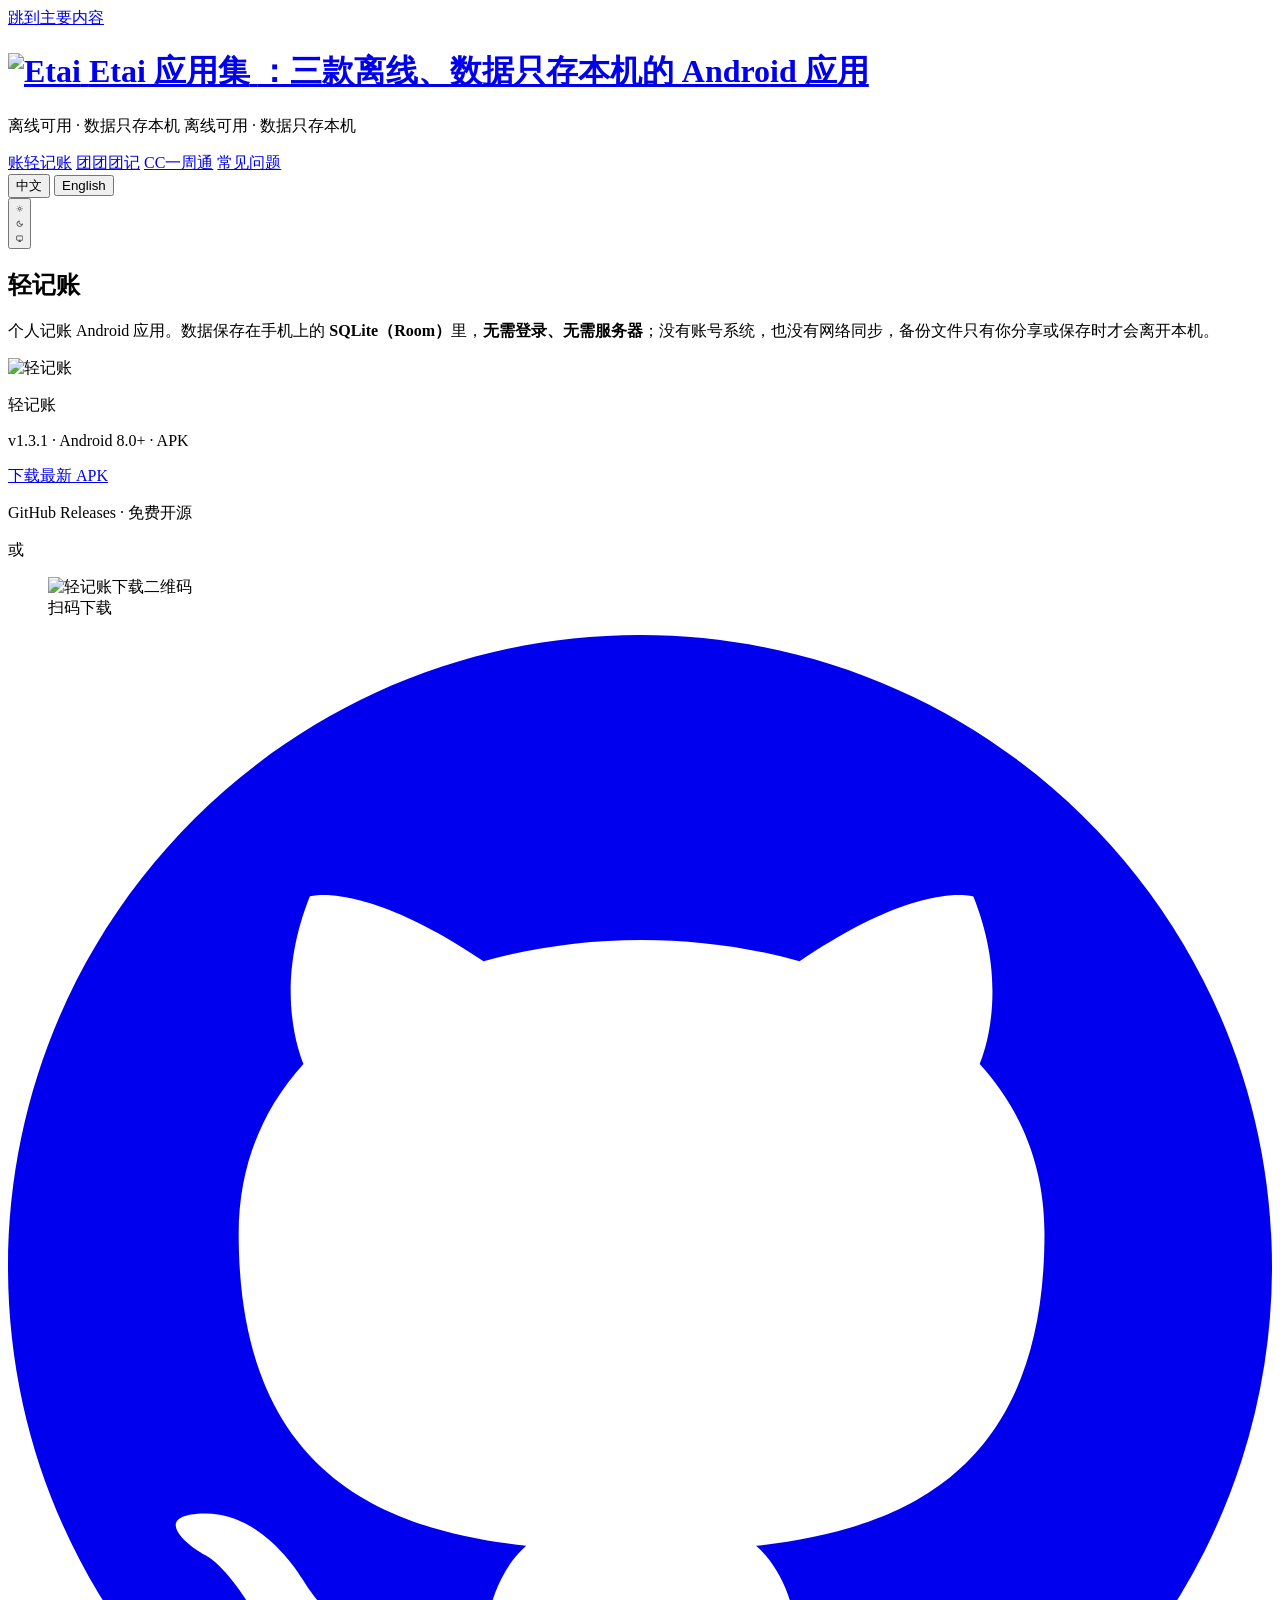
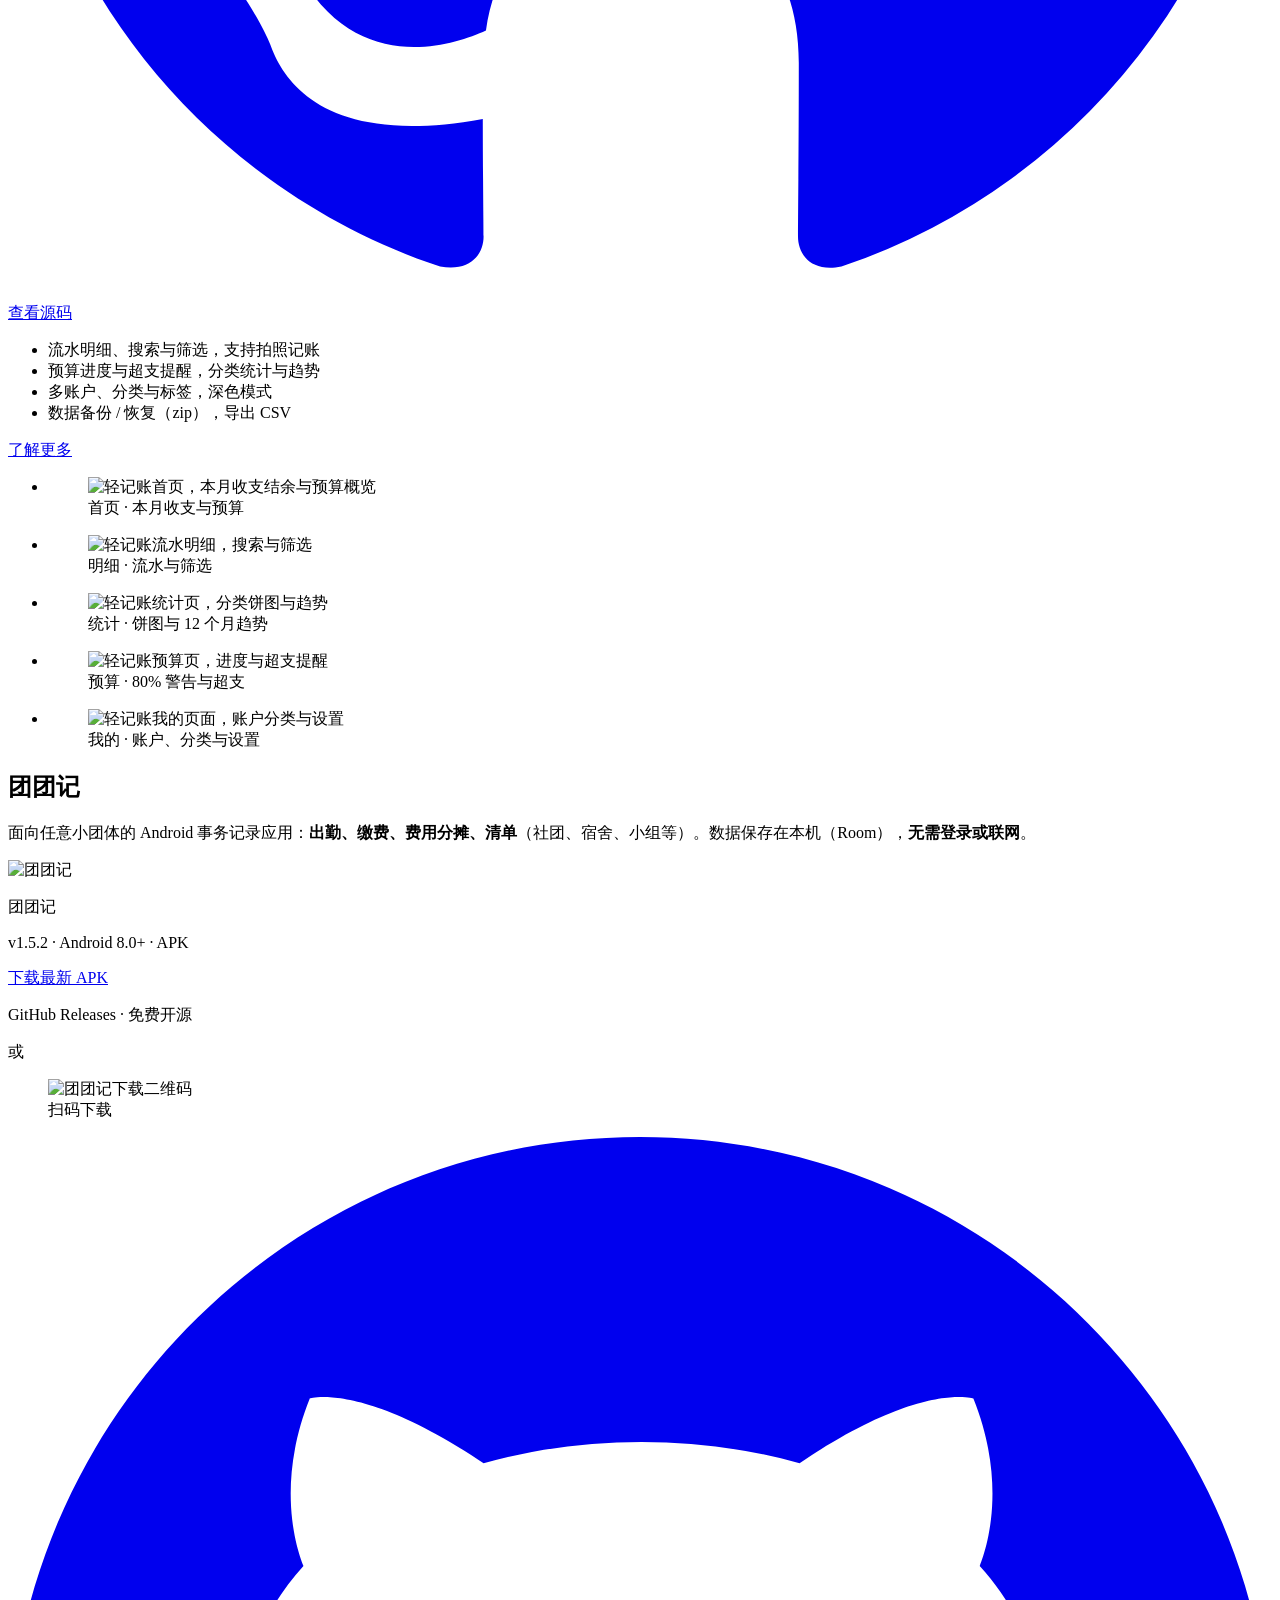
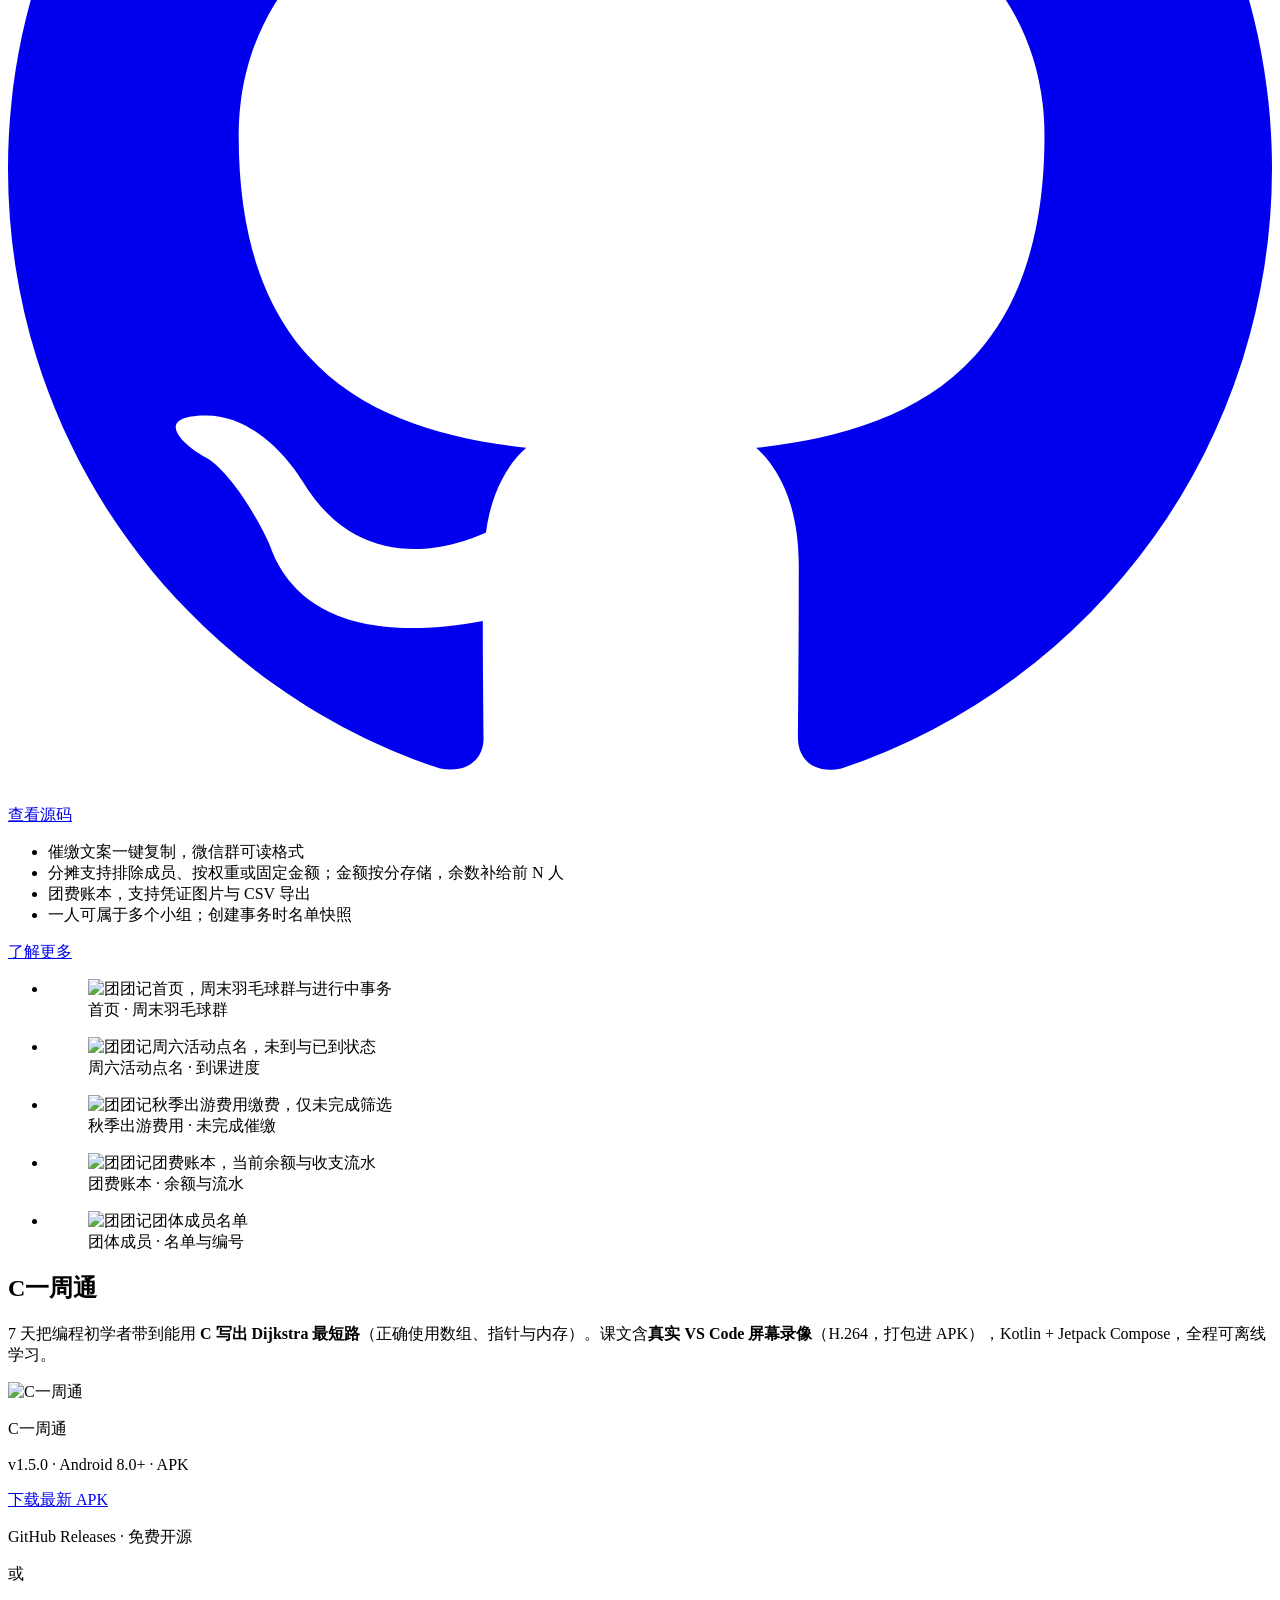
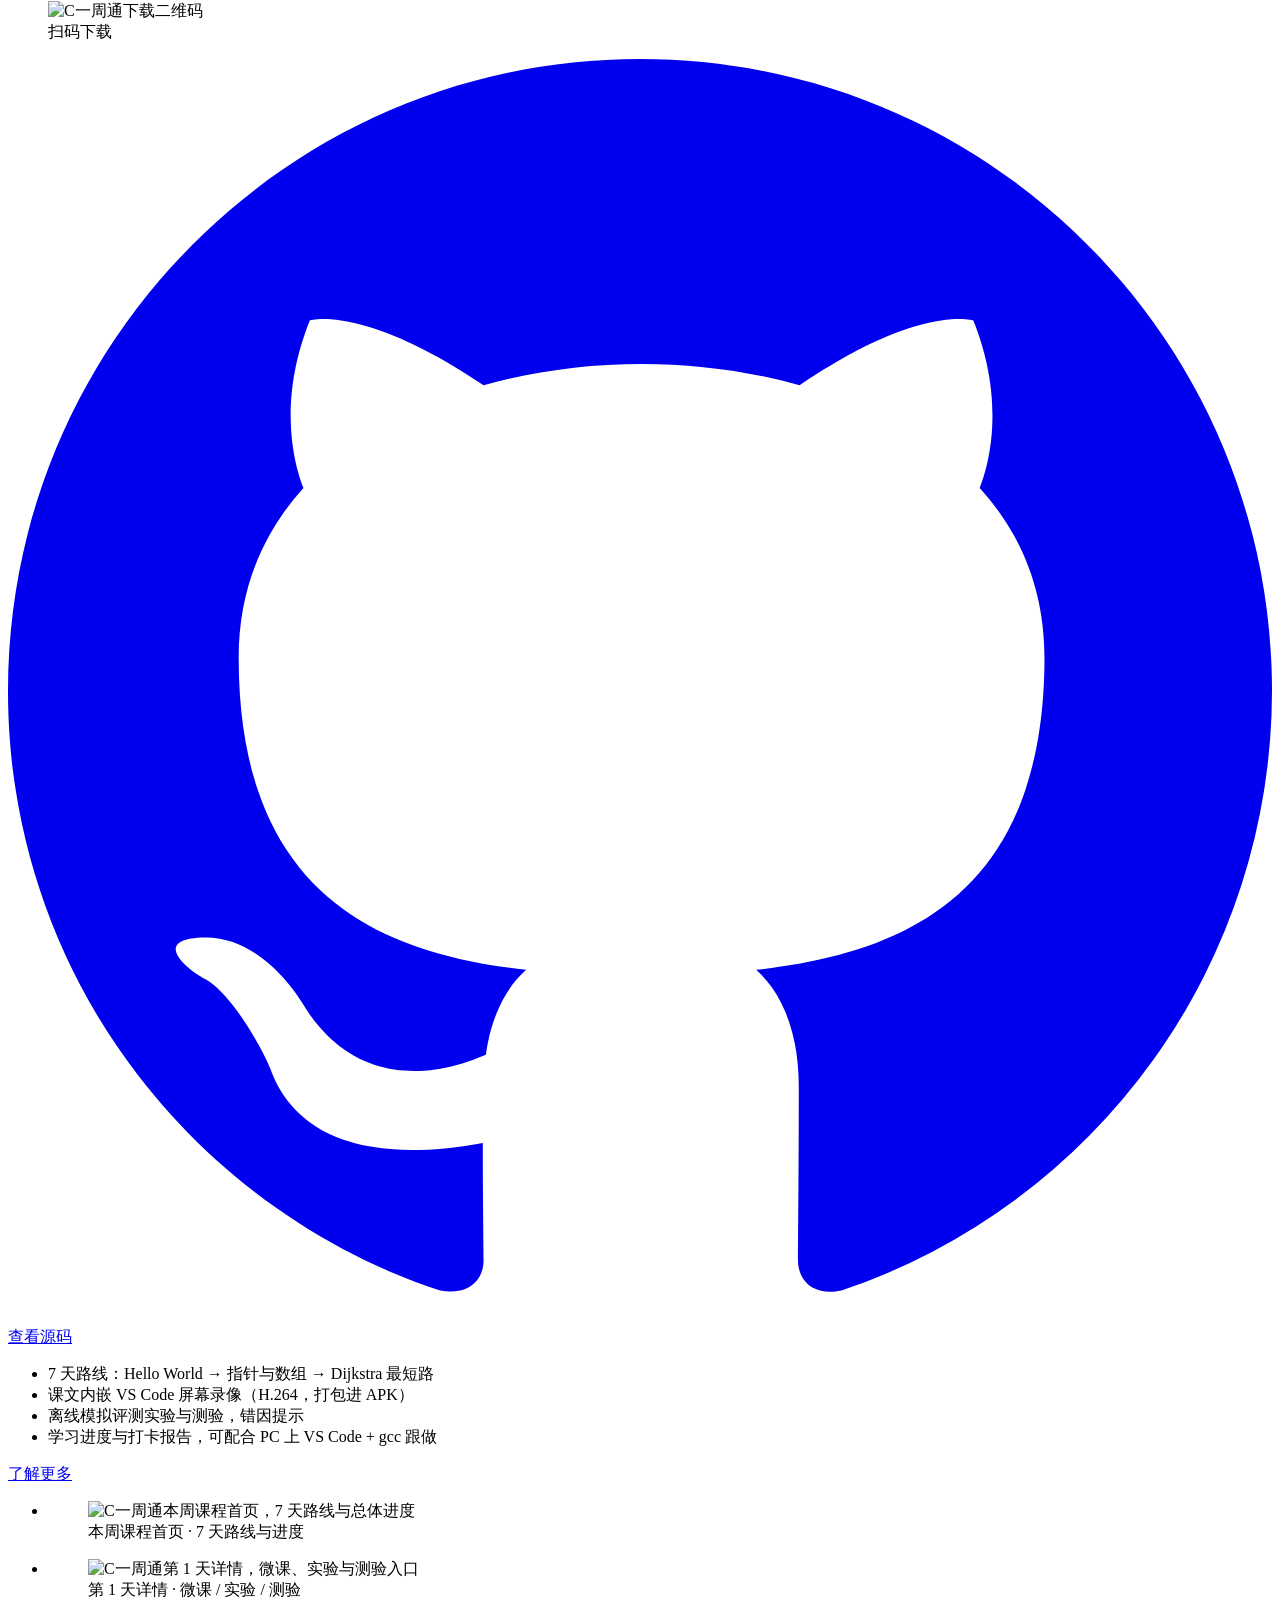
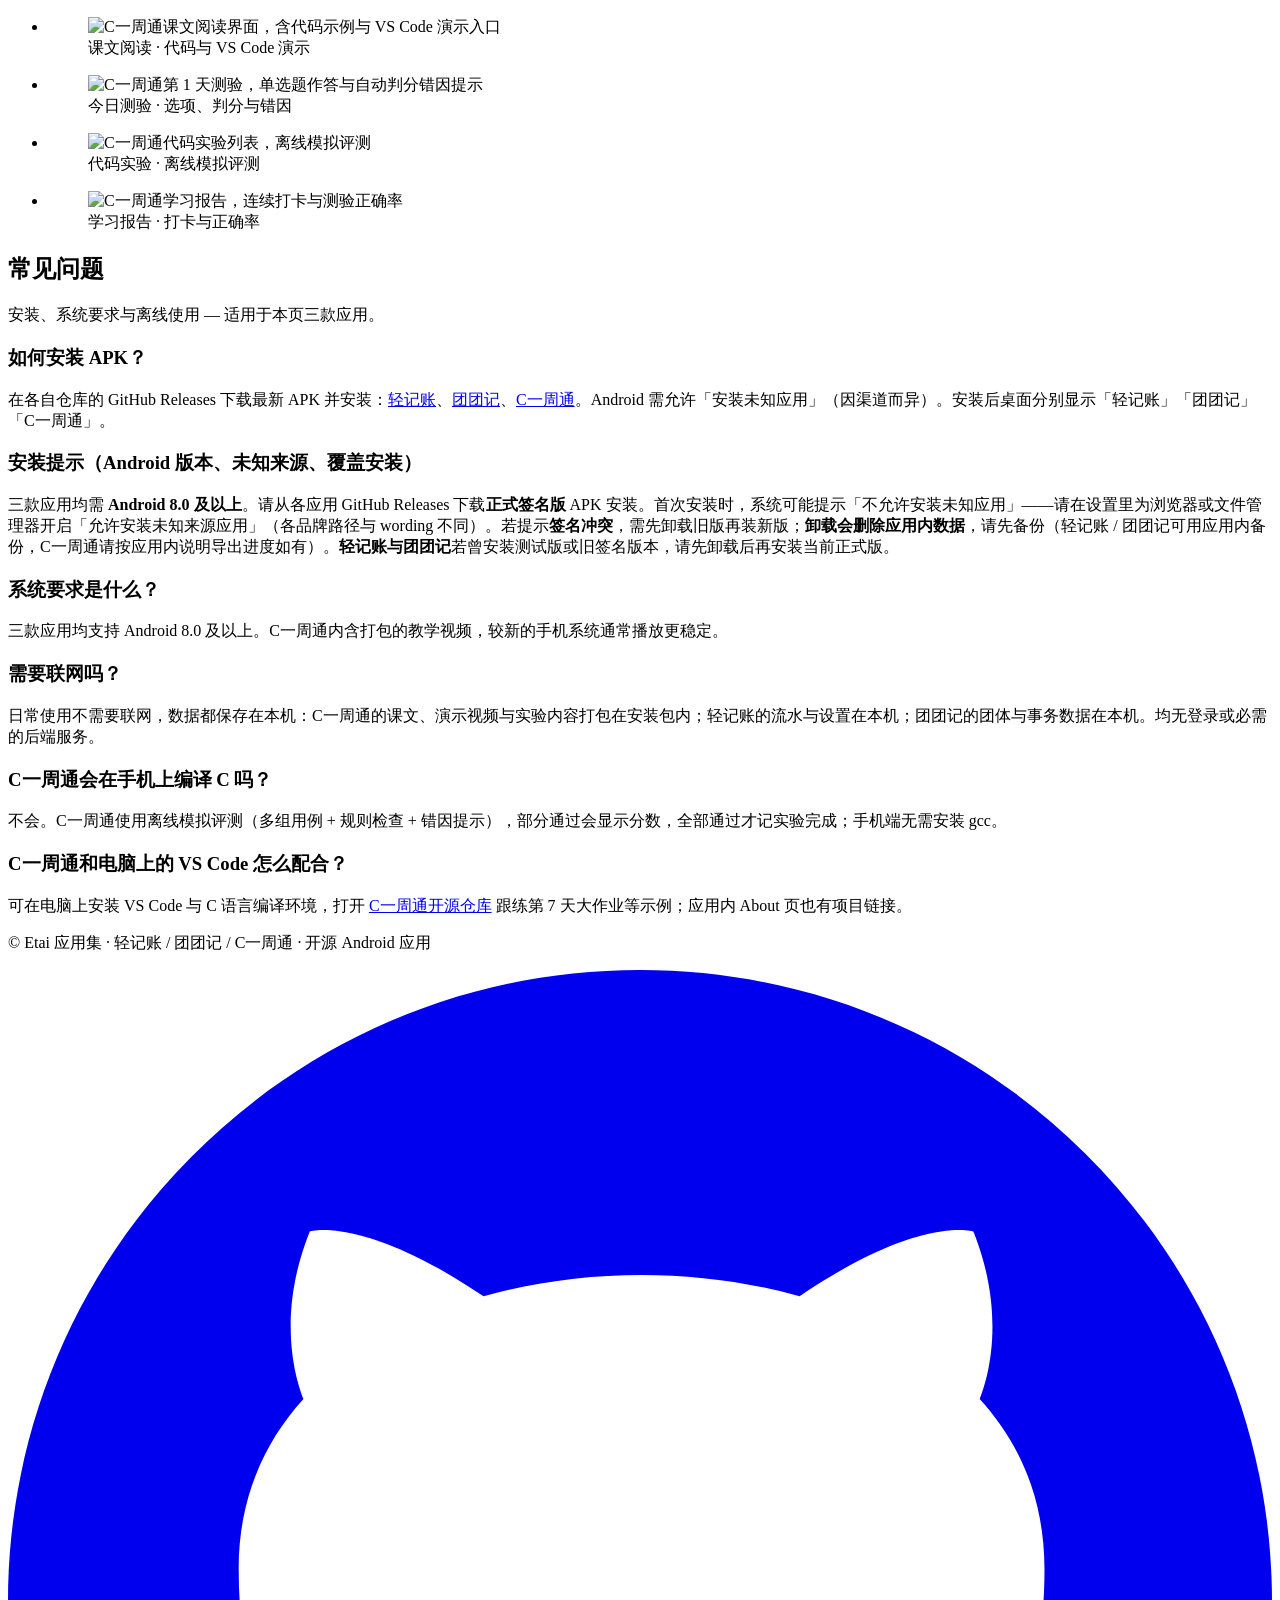
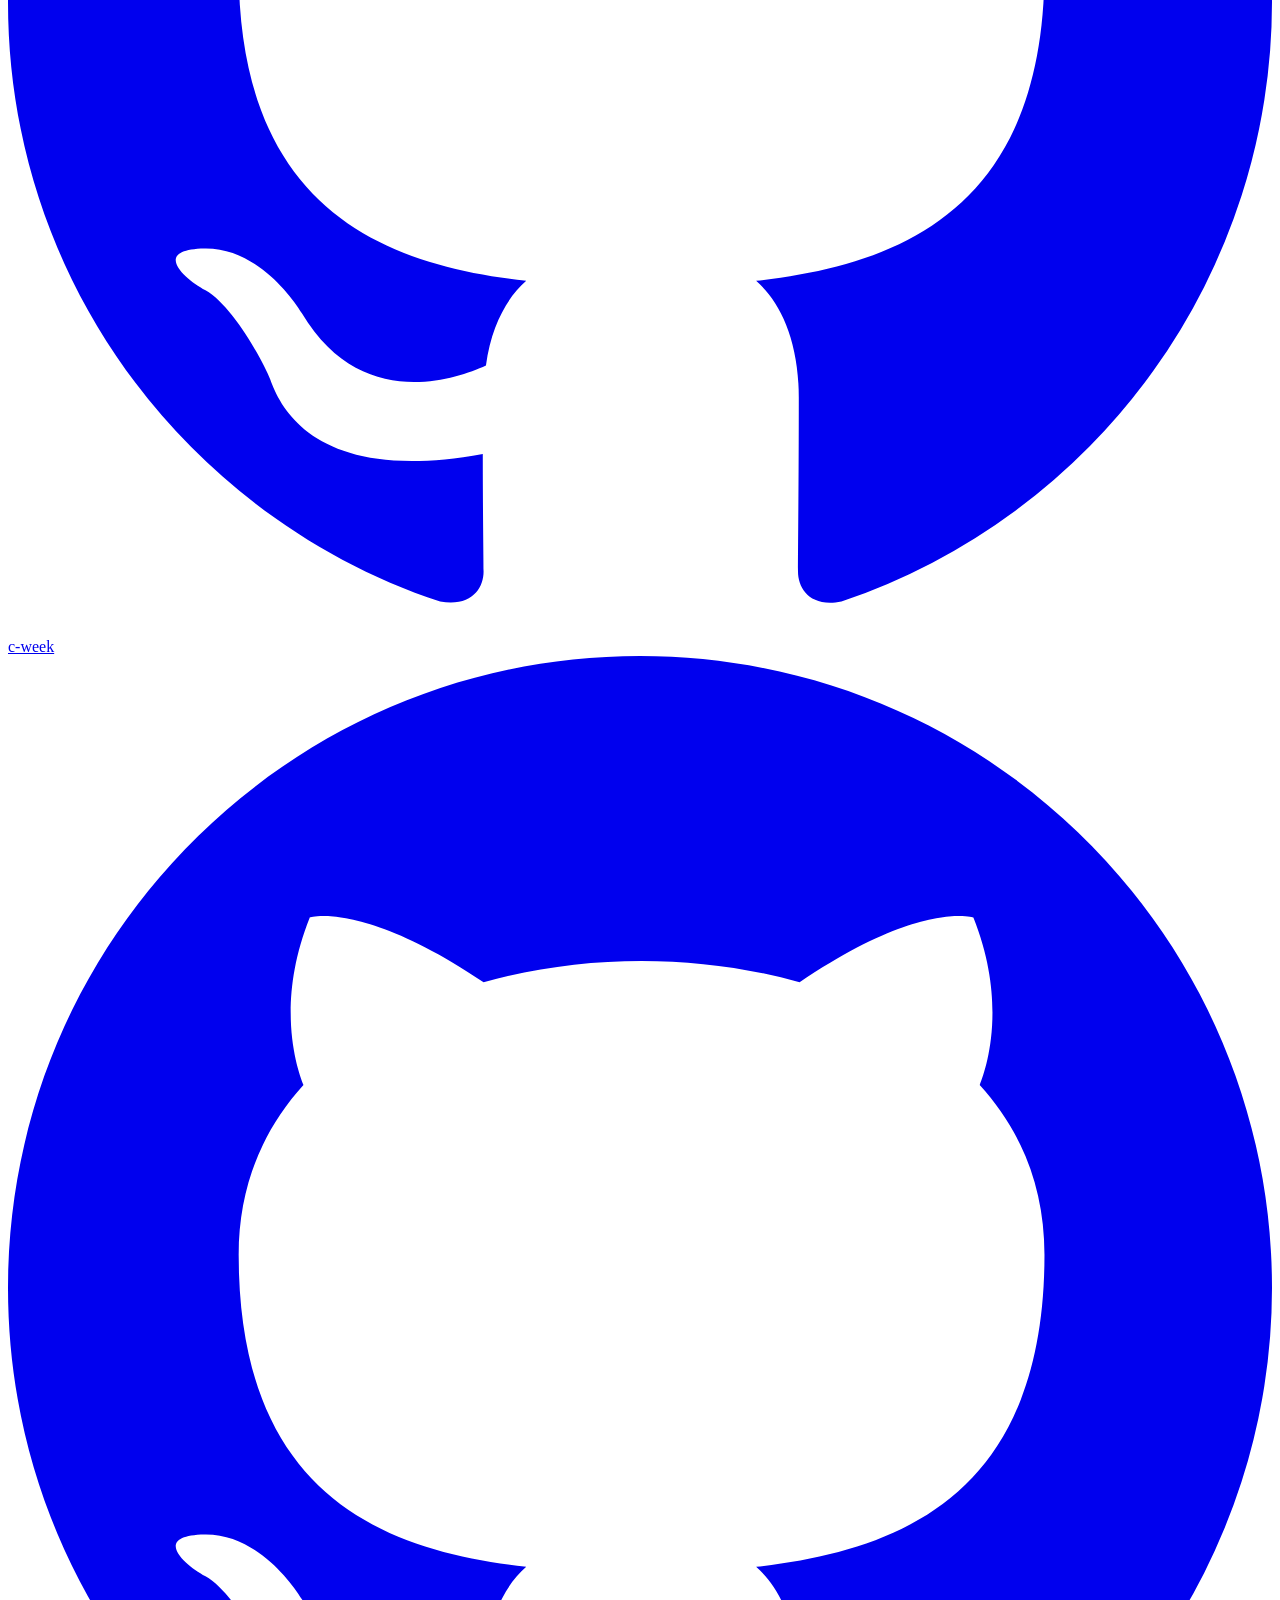
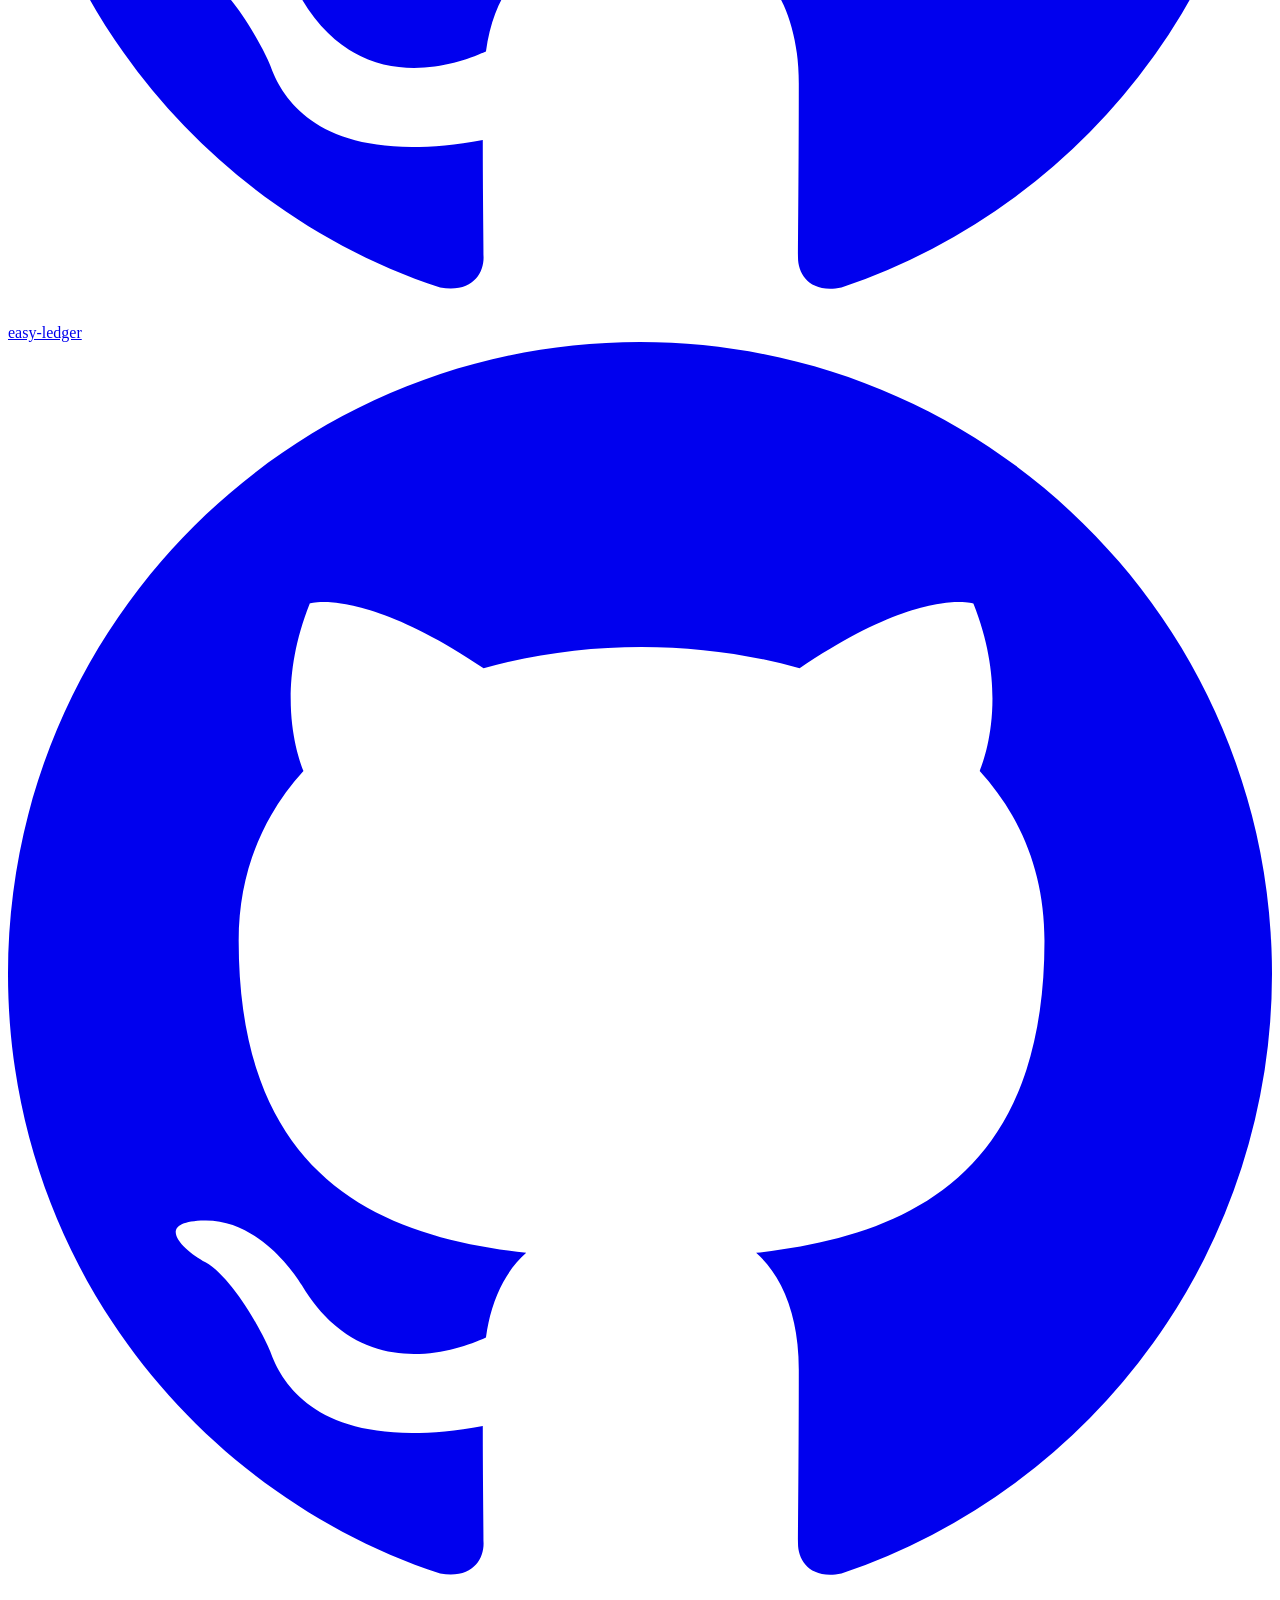
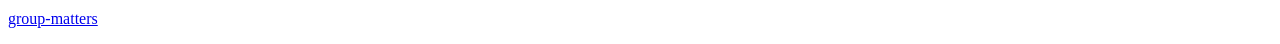
==== site/index.html @ 558248a3 "fix(site): user-facing privacy, requirements, and changelog copy Remove developer-oriented text from" ====
<!DOCTYPE html>
<html lang="zh-CN">
  <head>
    <meta charset="utf-8" />
    <meta name="viewport" content="width=device-width, initial-scale=1" />
    <title>Etai 应用集｜离线安卓应用：7 天学 C 语言、记账、团团记</title>
    <meta
      name="description"
      data-i18n-content="meta.description"
      content="三款免费、离线、开源的 Android 应用：C一周通（7 天从 Hello World 学到 Dijkstra，含 VS Code 实操录像）、轻记账（无需注册的本地记账）、团团记（小团体点名、收费、费用分摊）。数据只存本机。"
    />
    <link rel="icon" href="/favicon.ico?v=1" sizes="any" />
    <link rel="icon" href="/favicon.ico?v=1" sizes="any" />
    <link rel="icon" href="/favicon.ico?v=1" sizes="any" />
    <link rel="icon" href="/favicon.ico?v=1" sizes="any" />
    <link rel="icon" href="/assets/icon.svg?v=1" type="image/svg+xml" />
    <link rel="icon" href="/assets/favicon-32.png?v=1" sizes="32x32" type="image/png" />
    <link rel="apple-touch-icon" href="/assets/apple-touch-icon.png?v=1" />
    <link rel="manifest" href="/site.webmanifest?v=3" />
        <link rel="alternate" hreflang="zh-CN" href="https://etais.dev/" />
    <link rel="alternate" hreflang="en" href="https://etais.dev/en/" />
    <link rel="alternate" hreflang="x-default" href="https://etais.dev/" />
    <link rel="canonical" href="https://etais.dev/" />
    <meta name="theme-color" content="#0f766e" />
    <script src="/js/init-theme.js?v=3"></script>
    <link rel="stylesheet" href="/css/style.css?v=26" />

    <meta property="og:type" content="website" />
    <meta property="og:site_name" content="Etai 应用集" data-i18n-content="meta.siteName" />
    <meta property="og:url" content="https://etais.dev/" />
    <meta
      property="og:title"
      data-i18n-content="Etai 应用集｜离线安卓应用：7 天学 C 语言、记账、团团记"
      content="Etai 应用集｜离线安卓应用：7 天学 C 语言、记账、团团记"
    />
    <meta
      property="og:description"
      data-i18n-content="三款免费、离线、开源 Android 应用：C一周通、轻记账、团团记。数据只存本机。"
      content="三款免费、离线、开源 Android 应用：C一周通、轻记账、团团记。数据只存本机。"
    />
    <meta property="og:locale" content="zh_CN" />
    <meta property="og:locale:alternate" content="en_US" />
    <meta property="og:image" content="https://etais.dev/assets/og-image.png?v=6" />
    <meta property="og:image:width" content="1200" />
    <meta property="og:image:height" content="630" />
    <meta property="og:image:type" content="image/png" />
    <meta property="og:image:alt" content="Etai 应用集：C一周通、轻记账与团团记三款离线 Android 应用" data-i18n-content="meta.ogImageAlt" />

    <meta name="twitter:card" content="summary_large_image" />
    <meta
      name="twitter:title"
      data-i18n-content="Etai 应用集｜离线安卓应用：7 天学 C 语言、记账、团团记"
      content="Etai 应用集｜离线安卓应用：7 天学 C 语言、记账、团团记"
    />
    <meta
      name="twitter:description"
      data-i18n-content="三款免费、离线、开源 Android 应用：C一周通、轻记账、团团记。数据只存本机。"
      content="三款免费、离线、开源 Android 应用：C一周通、轻记账、团团记。数据只存本机。"
    />
    <meta name="twitter:image" content="https://etais.dev/assets/og-image.png?v=6" />
      <script type="application/ld+json" id="structured-data">
{
  "@context": "https://schema.org",
  "@graph": [
    {
      "@type": "WebSite",
      "@id": "https://etais.dev/#website",
      "url": "https://etais.dev/",
      "name": "Etai 应用集",
      "alternateName": "Etai Apps",
      "inLanguage": "zh-CN"
    },
    {
      "@type": "SoftwareApplication",
      "@id": "https://etais.dev/#app-0",
      "name": "C一周通",
      "alternateName": "C Week",
      "url": "https://etais.dev/#cweek",
      "operatingSystem": "Android 8.0+",
      "applicationCategory": "EducationalApplication",
      "description": "7 天从 Hello World 学到 Dijkstra，课文含 VS Code 实操录像，离线实验与测验。",
      "downloadUrl": "https://github.com/gnatecheng/c-week/releases/latest",
      "offers": {
        "@type": "Offer",
        "price": "0",
        "priceCurrency": "USD"
      }
    },
    {
      "@type": "SoftwareApplication",
      "@id": "https://etais.dev/#app-1",
      "name": "轻记账",
      "alternateName": "Easy Ledger",
      "url": "https://etais.dev/#qingjizhang",
      "operatingSystem": "Android 8.0+",
      "applicationCategory": "FinanceApplication",
      "description": "无需注册的本地记账，数据保存在 Room（SQLite），无账号与云同步。",
      "downloadUrl": "https://github.com/gnatecheng/easy-ledger/releases/latest",
      "offers": {
        "@type": "Offer",
        "price": "0",
        "priceCurrency": "USD"
      }
    },
    {
      "@type": "SoftwareApplication",
      "@id": "https://etais.dev/#app-2",
      "name": "团团记",
      "alternateName": "Group Matters",
      "url": "https://etais.dev/#group-matters",
      "operatingSystem": "Android 8.0+",
      "applicationCategory": "BusinessApplication",
      "description": "小团体点名、收费、费用分摊与清单，数据只存本机。",
      "downloadUrl": "https://github.com/gnatecheng/group-matters/releases/latest",
      "offers": {
        "@type": "Offer",
        "price": "0",
        "priceCurrency": "USD"
      }
    },
    {
      "@type": "FAQPage",
      "@id": "https://etais.dev/#faq",
      "mainEntity": [
        {
          "@type": "Question",
          "name": "如何安装 APK？",
          "acceptedAnswer": {
            "@type": "Answer",
            "text": "在各自仓库的 GitHub Releases 下载最新 APK 并安装： 轻记账 、 团团记 、 C一周通 。Android 需允许「安装未知应用」（因渠道而异）。安装后桌面分别显示「轻记账」「团团记」「C一周通」。"
          }
        },
        {
          "@type": "Question",
          "name": "安装提示（Android 版本、未知来源、覆盖安装）",
          "acceptedAnswer": {
            "@type": "Answer",
            "text": "三款应用均需 Android 8.0 及以上 。请从各应用 GitHub Releases 下载 正式签名版 APK 安装。首次安装时，系统可能提示「不允许安装未知应用」——请在设置里为浏览器或文件管理器开启「允许安装未知来源应用」（各品牌路径与 wording 不同）。若提示 签名冲突 ，需先卸载旧版再装新版； 卸载会删除应用内数据 ，请先备份（轻记账 / 团团记可用应用内备份，C一周通请按应用内说明导出进度如有）。 轻记账与团团记 若曾安装测试版或旧签名版本，请先卸载后再安装当前正式版。"
          }
        },
        {
          "@type": "Question",
          "name": "系统要求是什么？",
          "acceptedAnswer": {
            "@type": "Answer",
            "text": "三款应用均支持 Android 8.0 及以上。C一周通内含打包的教学视频，较新的手机系统通常播放更稳定。"
          }
        },
        {
          "@type": "Question",
          "name": "需要联网吗？",
          "acceptedAnswer": {
            "@type": "Answer",
            "text": "日常使用不需要联网，数据都保存在本机：C一周通的课文、演示视频与实验内容打包在安装包内；轻记账的流水与设置在本机；团团记的团体与事务数据在本机。均无登录或必需的后端服务。"
          }
        },
        {
          "@type": "Question",
          "name": "C一周通会在手机上编译 C 吗？",
          "acceptedAnswer": {
            "@type": "Answer",
            "text": "不会。C一周通使用离线模拟评测（多组用例 + 规则检查 + 错因提示），部分通过会显示分数，全部通过才记实验完成；手机端无需安装 gcc。"
          }
        },
        {
          "@type": "Question",
          "name": "C一周通和电脑上的 VS Code 怎么配合？",
          "acceptedAnswer": {
            "@type": "Answer",
            "text": "可在电脑上安装 VS Code 与 C 语言编译环境，打开 C一周通开源仓库 跟练第 7 天大作业等示例；应用内 About 页也有项目链接。"
          }
        }
      ]
    }
  ]
}
    </script>
  </head>
  <body data-page-lang="zh" data-page-title-key="meta.title">
    <a class="skip-link" href="#main" data-i18n="skipLink">跳到主要内容</a>

    <header class="site-header">
      <div class="wrap header-shell">
        <div class="brand-block">
          <h1 class="brand-heading">
            <a class="brand" href="/">
              <img src="/assets/icon.svg?v=2" width="36" height="36" data-i18n-alt="meta.brandIconAlt" alt="Etai" />
              <span data-i18n="brand">Etai 应用集</span>
              <span class="sr-only" data-i18n="meta.pageH1Suffix">：三款离线、数据只存本机的 Android 应用</span>
            </a>
          </h1>
          <p class="brand-tagline">
            <span class="brand-tagline-full" data-i18n="header.tagline">离线可用 · 数据只存本机</span>
            <span class="brand-tagline-short" data-i18n="header.taglineShort">离线可用 · 数据只存本机</span>
          </p>
        </div>
        <nav class="header-nav" data-i18n-aria="navSectionsLabel" aria-label="页面章节">
          <div class="header-nav-inner">
            <a class="app-chip chip-qjz" href="#qingjizhang"><span class="chip-badge" aria-hidden="true">账</span><span data-i18n="nav.qingjizhang">轻记账</span></a>
            <a class="app-chip chip-class" href="#group-matters"><span class="chip-badge" aria-hidden="true">团</span><span data-i18n="nav.classRecord">团团记</span></a>
            <a class="app-chip chip-cweek" href="#cweek"><span class="chip-badge" aria-hidden="true">C</span><span data-i18n="nav.cweek">C一周通</span></a>
            <a class="nav-link" href="#faq" data-i18n="nav.faq">常见问题</a>
          </div>
        </nav>
        <div class="header-tools">
          <div class="site-prefs" id="lang-switch" role="group" aria-label="Language">
            <button type="button" id="lang-zh" aria-pressed="true">中文</button>
            <button type="button" id="lang-en" aria-pressed="false">English</button>
          </div>
          <button type="button" id="theme-toggle" aria-label="Theme">
            <svg class="icon-sun" aria-hidden="true" viewBox="0 0 24 24" fill="none" stroke="currentColor" stroke-width="2"><circle cx="12" cy="12" r="4"/><path d="M12 2v2M12 20v2M4.93 4.93l1.41 1.41M17.66 17.66l1.41 1.41M2 12h2M20 12h2M4.93 19.07l1.41-1.41M17.66 6.34l1.41-1.41"/></svg>
            <svg class="icon-moon" aria-hidden="true" viewBox="0 0 24 24" fill="none" stroke="currentColor" stroke-width="2"><path d="M21 12.79A9 9 0 1 1 11.21 3 7 7 0 0 0 21 12.79z"/></svg>
            <svg class="icon-system" aria-hidden="true" viewBox="0 0 24 24" fill="none" stroke="currentColor" stroke-width="2"><rect x="2" y="3" width="20" height="14" rx="2"/><path d="M8 21h8M12 17v4"/></svg>
          </button>
        </div>
      </div>
    </header>

    <div id="lang-hint" class="lang-hint" hidden role="region" aria-label="Language suggestion">
      <div class="wrap lang-hint-inner">
        <p><span data-i18n="langHint.message">此页面为中文版。</span> <a id="lang-hint-link" href="/en/" data-i18n="langHint.switch">切换到 English</a></p>
        <button type="button" id="lang-hint-dismiss" class="lang-hint-dismiss" data-i18n="langHint.dismiss">关闭</button>
      </div>
    </div>

<section id="qingjizhang" class="project project-qjz" data-group="qingjizhang" aria-labelledby="qjz-title">
        <div class="wrap">
          <div class="project-grid">
            <div>
              <h2 id="qjz-title" class="project-title" data-i18n="qjz.hero.title">轻记账</h2>
              <p class="lead" data-i18n-html="qjz.hero.lead">
                个人记账 Android 应用。数据保存在手机上的 <strong>SQLite（Room）</strong>里，<strong>无需登录、无需服务器</strong>；没有账号系统，也没有网络同步，备份文件只有你分享或保存时才会离开本机。
              </p>
              <div class="download-panel download-panel--qjz" data-app-meta="qingjizhang">
                <div class="download-panel__body">
                  <div class="download-panel__left">
                  <div class="download-panel__head">
                  <img
                    class="download-panel__icon"
                    src="/assets/app-icons/easy-ledger.webp?v=2"
                    width="44"
                    height="44"
                    data-i18n-alt="qjz.hero.title"
                    alt="轻记账"
                    decoding="async"
                  />
                  <div>
                    <p class="download-panel__name" data-i18n="qjz.hero.title">轻记账</p>
                    <p class="download-panel__version">
                      v<span class="app-meta-version">1.3.1</span><span aria-hidden="true"> · </span
                      ><span data-i18n="download.androidMin">Android 8.0+</span><span aria-hidden="true"> · </span
                      ><span data-i18n="download.apkLabel">APK</span>
                    </p>
                  </div>
                </div>
                  <div class="download-panel__primary">
                    <a
                      class="btn btn-primary"
                      href="https://github.com/gnatecheng/easy-ledger/releases/latest"
                      rel="noopener noreferrer"
                      data-i18n="qjz.hero.downloadApk"
                    >
                      下载最新 APK
                    </a>
                    <p class="download-panel__note" data-i18n="download.releasesNote">GitHub Releases · 免费开源</p>
                  </div>
                  </div>
                  <div class="download-panel__divider" role="presentation">
                    <div class="download-panel__divider-track">
                      <span class="download-panel__divider-label" data-i18n="download.scanOr">或</span>
                    </div>
                  </div>
                  <div class="download-panel__scan">
                    <figure class="download-panel__qr">
                      <div class="download-panel__qr-frame">
                        <img src="/assets/qr/easy-ledger.svg?v=3" width="120" height="120" data-i18n-alt="download.qrAlt.easyLedger" alt="轻记账下载二维码" decoding="async" />
                      </div>
                      <figcaption data-i18n="download.qrCaption">扫码下载</figcaption>
                    </figure>
                  </div>
                </div>
              </div>
              <a
                class="download-panel__source"
                href="https://github.com/gnatecheng/easy-ledger"
                rel="noopener noreferrer"
              >
                <svg class="icon-github" aria-hidden="true" viewBox="0 0 24 24" fill="currentColor">
                  <path
                    d="M12 0C5.37 0 0 5.37 0 12c0 5.31 3.435 9.795 8.205 11.385.6.105.825-.255.825-.57 0-.285-.015-1.23-.015-2.235-3.015.555-3.795-.735-4.035-1.41-.135-.345-.72-1.41-1.23-1.695-.42-.225-1.02-.78-.015-.795.945-.015 1.62.87 1.845 1.23 1.08 1.815 2.805 1.305 3.495.99.105-.78.42-1.305.765-1.605-2.67-.3-5.46-1.335-5.46-5.925 0-1.305.465-2.385 1.23-3.225-.12-.3-.54-1.53.12-3.18 0 0 1.005-.315 3.3 1.23.96-.27 1.98-.405 3-.405s2.04.135 3 .405c2.295-1.56 3.3-1.23 3.3-1.23.66 1.65.24 2.88.12 3.18.765.84 1.23 1.905 1.23 3.225 0 4.605-2.805 5.625-5.475 5.925.435.375.81 1.095.81 2.22 0 1.605-.015 2.895-.015 3.3 0 .315.225.69.825.57A12.02 12.02 0 0 0 24 12c0-6.63-5.37-12-12-12z"
                  />
                </svg>
                <span data-i18n="qjz.hero.viewGithub">查看源码</span>
              </a>
                            <ul class="app-home-teasers">
                <li data-i18n="app.easyLedger.highlight.1">流水明细、搜索与筛选，支持拍照记账</li>
                <li data-i18n="app.easyLedger.highlight.2">预算进度与超支提醒，分类统计与趋势</li>
                <li data-i18n="app.easyLedger.highlight.3">多账户、分类与标签，深色模式</li>
                <li data-i18n="app.easyLedger.highlight.4">数据备份 / 恢复（zip），导出 CSV</li>
              </ul>
              <p class="app-learn-more">
                <a class="btn btn-secondary btn-learn-more" href="/easy-ledger/" data-i18n="appPage.learnMore">了解更多</a>
              </p>
            </div>
            <div class="hero-visual screenshot-wrap">
              <div class="screenshot-gallery" role="region" data-i18n-aria="qjz.hero.gallery.ariaLabel" aria-label="轻记账应用截图">
                <ul class="screenshot-gallery-track">
                  <li class="screenshot-slide">
                    <figure class="screenshot-figure">
                      <div class="phone-frame screenshot-phone">
                        <div class="phone-notch"><span></span></div>
                        <div class="phone-screen">
                          <img src="/assets/screens/qingjizhang/01-home.webp?v=10" width="540" height="1171" loading="lazy" data-i18n-alt="qjz.hero.gallery.s01.alt" alt="轻记账首页，本月收支结余与预算概览" />
                        </div>
                      </div>
                      <figcaption class="screenshot-caption" data-i18n="qjz.hero.gallery.s01.caption">首页 · 本月收支与预算</figcaption>
                    </figure>
                  </li>
                  <li class="screenshot-slide">
                    <figure class="screenshot-figure">
                      <div class="phone-frame screenshot-phone">
                        <div class="phone-notch"><span></span></div>
                        <div class="phone-screen">
                          <img src="/assets/screens/qingjizhang/02-entries.webp?v=10" width="540" height="1171" loading="lazy" data-i18n-alt="qjz.hero.gallery.s02.alt" alt="轻记账流水明细，搜索与筛选" />
                        </div>
                      </div>
                      <figcaption class="screenshot-caption" data-i18n="qjz.hero.gallery.s02.caption">明细 · 流水与筛选</figcaption>
                    </figure>
                  </li>
                  <li class="screenshot-slide">
                    <figure class="screenshot-figure">
                      <div class="phone-frame screenshot-phone">
                        <div class="phone-notch"><span></span></div>
                        <div class="phone-screen">
                          <img src="/assets/screens/qingjizhang/03-stats.webp?v=10" width="540" height="1171" loading="lazy" data-i18n-alt="qjz.hero.gallery.s03.alt" alt="轻记账统计页，分类饼图与趋势" />
                        </div>
                      </div>
                      <figcaption class="screenshot-caption" data-i18n="qjz.hero.gallery.s03.caption">统计 · 饼图与 12 个月趋势</figcaption>
                    </figure>
                  </li>
                  <li class="screenshot-slide">
                    <figure class="screenshot-figure">
                      <div class="phone-frame screenshot-phone">
                        <div class="phone-notch"><span></span></div>
                        <div class="phone-screen">
                          <img src="/assets/screens/qingjizhang/04-budget.webp?v=10" width="540" height="1171" loading="lazy" data-i18n-alt="qjz.hero.gallery.s04.alt" alt="轻记账预算页，进度与超支提醒" />
                        </div>
                      </div>
                      <figcaption class="screenshot-caption" data-i18n="qjz.hero.gallery.s04.caption">预算 · 80% 警告与超支</figcaption>
                    </figure>
                  </li>
                  <li class="screenshot-slide">
                    <figure class="screenshot-figure">
                      <div class="phone-frame screenshot-phone">
                        <div class="phone-notch"><span></span></div>
                        <div class="phone-screen">
                          <img src="/assets/screens/qingjizhang/05-mine.webp?v=10" width="540" height="1171" loading="lazy" data-i18n-alt="qjz.hero.gallery.s05.alt" alt="轻记账我的页面，账户分类与设置" />
                        </div>
                      </div>
                      <figcaption class="screenshot-caption" data-i18n="qjz.hero.gallery.s05.caption">我的 · 账户、分类与设置</figcaption>
                    </figure>
                  </li>
                </ul>
              </div>
            </div>
          </div>
        </div>
      </section>

<section id="group-matters" class="project project-class" data-group="group-matters" aria-labelledby="class-title">
        <span id="class-record" class="legacy-section-anchor" tabindex="-1" aria-hidden="true"></span>
        <div class="wrap">
          <div class="project-grid">
            <div>
              <h2 id="class-title" class="project-title" data-i18n="class.hero.title">团团记</h2>
              <p class="lead" data-i18n-html="class.hero.lead">
                面向任意小团体的 Android 事务记录应用：<strong>出勤、缴费、费用分摊、清单</strong>（社团、宿舍、小组等）。数据保存在本机（Room），<strong>无需登录或联网</strong>。
              </p>
              <div class="download-panel download-panel--class" data-app-meta="group-matters">
                <div class="download-panel__body">
                  <div class="download-panel__left">
                  <div class="download-panel__head">
                  <img
                    class="download-panel__icon"
                    src="/assets/app-icons/group-matters.webp?v=3"
                    width="44"
                    height="44"
                    data-i18n-alt="class.hero.title"
                    alt="团团记"
                    decoding="async"
                  />
                  <div>
                    <p class="download-panel__name" data-i18n="class.hero.title">团团记</p>
                    <p class="download-panel__version">
                      v<span class="app-meta-version">1.5.2</span><span aria-hidden="true"> · </span
                      ><span data-i18n="download.androidMin">Android 8.0+</span><span aria-hidden="true"> · </span
                      ><span data-i18n="download.apkLabel">APK</span>
                    </p>
                  </div>
                </div>
                  <div class="download-panel__primary">
                    <a
                      class="btn btn-primary"
                      href="https://github.com/gnatecheng/group-matters/releases/latest"
                      rel="noopener noreferrer"
                      data-i18n="class.hero.downloadApk"
                    >
                      下载最新 APK
                    </a>
                    <p class="download-panel__note" data-i18n="download.releasesNote">GitHub Releases · 免费开源</p>
                  </div>
                  </div>
                  <div class="download-panel__divider" role="presentation">
                    <div class="download-panel__divider-track">
                      <span class="download-panel__divider-label" data-i18n="download.scanOr">或</span>
                    </div>
                  </div>
                  <div class="download-panel__scan">
                    <figure class="download-panel__qr">
                      <div class="download-panel__qr-frame">
                        <img src="/assets/qr/group-matters.svg?v=3" width="120" height="120" data-i18n-alt="download.qrAlt.groupMatters" alt="团团记下载二维码" decoding="async" />
                      </div>
                      <figcaption data-i18n="download.qrCaption">扫码下载</figcaption>
                    </figure>
                  </div>
                </div>
              </div>
              <a
                class="download-panel__source"
                href="https://github.com/gnatecheng/group-matters"
                rel="noopener noreferrer"
              >
                <svg class="icon-github" aria-hidden="true" viewBox="0 0 24 24" fill="currentColor">
                  <path
                    d="M12 0C5.37 0 0 5.37 0 12c0 5.31 3.435 9.795 8.205 11.385.6.105.825-.255.825-.57 0-.285-.015-1.23-.015-2.235-3.015.555-3.795-.735-4.035-1.41-.135-.345-.72-1.41-1.23-1.695-.42-.225-1.02-.78-.015-.795.945-.015 1.62.87 1.845 1.23 1.08 1.815 2.805 1.305 3.495.99.105-.78.42-1.305.765-1.605-2.67-.3-5.46-1.335-5.46-5.925 0-1.305.465-2.385 1.23-3.225-.12-.3-.54-1.53.12-3.18 0 0 1.005-.315 3.3 1.23.96-.27 1.98-.405 3-.405s2.04.135 3 .405c2.295-1.56 3.3-1.23 3.3-1.23.66 1.65.24 2.88.12 3.18.765.84 1.23 1.905 1.23 3.225 0 4.605-2.805 5.625-5.475 5.925.435.375.81 1.095.81 2.22 0 1.605-.015 2.895-.015 3.3 0 .315.225.69.825.57A12.02 12.02 0 0 0 24 12c0-6.63-5.37-12-12-12z"
                  />
                </svg>
                <span data-i18n="class.hero.viewGithub">查看源码</span>
              </a>
                            <ul class="app-home-teasers">
                <li data-i18n="app.groupMatters.highlight.1">催缴文案一键复制，微信群可读格式</li>
                <li data-i18n="app.groupMatters.highlight.2">分摊支持排除成员、按权重或固定金额；金额按分存储，余数补给前 N 人</li>
                <li data-i18n="app.groupMatters.highlight.3">团费账本，支持凭证图片与 CSV 导出</li>
                <li data-i18n="app.groupMatters.highlight.4">一人可属于多个小组；创建事务时名单快照</li>
              </ul>
              <p class="app-learn-more">
                <a class="btn btn-secondary btn-learn-more" href="/group-matters/" data-i18n="appPage.learnMore">了解更多</a>
              </p>
            </div>
            <div class="hero-visual screenshot-wrap">
              <div class="screenshot-gallery" role="region" data-i18n-aria="class.hero.gallery.ariaLabel" aria-label="团团记应用截图">
                <ul class="screenshot-gallery-track">
                  <li class="screenshot-slide">
                    <figure class="screenshot-figure">
                      <div class="phone-frame screenshot-phone">
                        <div class="phone-notch"><span></span></div>
                        <div class="phone-screen">
                          <img src="/assets/screens/class-record/01-home.webp?v=12" width="540" height="1171" loading="lazy" data-i18n-alt="class.hero.gallery.s01.alt" alt="团团记首页，周末羽毛球群与进行中事务" />
                        </div>
                      </div>
                      <figcaption class="screenshot-caption" data-i18n="class.hero.gallery.s01.caption">首页 · 周末羽毛球群</figcaption>
                    </figure>
                  </li>
                  <li class="screenshot-slide">
                    <figure class="screenshot-figure">
                      <div class="phone-frame screenshot-phone">
                        <div class="phone-notch"><span></span></div>
                        <div class="phone-screen">
                          <img src="/assets/screens/class-record/02-attendance.webp?v=12" width="540" height="1171" loading="lazy" data-i18n-alt="class.hero.gallery.s02.alt" alt="团团记周六活动点名，未到与已到状态" />
                        </div>
                      </div>
                      <figcaption class="screenshot-caption" data-i18n="class.hero.gallery.s02.caption">周六活动点名 · 到课进度</figcaption>
                    </figure>
                  </li>
                  <li class="screenshot-slide">
                    <figure class="screenshot-figure">
                      <div class="phone-frame screenshot-phone">
                        <div class="phone-notch"><span></span></div>
                        <div class="phone-screen">
                          <img src="/assets/screens/class-record/03-payment.webp?v=12" width="540" height="1171" loading="lazy" data-i18n-alt="class.hero.gallery.s03.alt" alt="团团记秋季出游费用缴费，仅未完成筛选" />
                        </div>
                      </div>
                      <figcaption class="screenshot-caption" data-i18n="class.hero.gallery.s03.caption">秋季出游费用 · 未完成催缴</figcaption>
                    </figure>
                  </li>
                  <li class="screenshot-slide">
                    <figure class="screenshot-figure">
                      <div class="phone-frame screenshot-phone">
                        <div class="phone-notch"><span></span></div>
                        <div class="phone-screen">
                          <img src="/assets/screens/class-record/04-ledger.webp?v=12" width="540" height="1171" loading="lazy" data-i18n-alt="class.hero.gallery.s04.alt" alt="团团记团费账本，当前余额与收支流水" />
                        </div>
                      </div>
                      <figcaption class="screenshot-caption" data-i18n="class.hero.gallery.s04.caption">团费账本 · 余额与流水</figcaption>
                    </figure>
                  </li>
                  <li class="screenshot-slide">
                    <figure class="screenshot-figure">
                      <div class="phone-frame screenshot-phone">
                        <div class="phone-notch"><span></span></div>
                        <div class="phone-screen">
                          <img src="/assets/screens/class-record/05-members.webp?v=12" width="540" height="1171" loading="lazy" data-i18n-alt="class.hero.gallery.s05.alt" alt="团团记团体成员名单" />
                        </div>
                      </div>
                      <figcaption class="screenshot-caption" data-i18n="class.hero.gallery.s05.caption">团体成员 · 名单与编号</figcaption>
                    </figure>
                  </li>
                </ul>
              </div>
            </div>
          </div>
        </div>
      </section>

<section id="cweek" class="hero" data-group="cweek">
        <div class="wrap hero-grid">
          <div>
            <h2 class="hero-title" data-i18n="cweek.hero.title">C一周通</h2>
            <p class="lead" data-i18n-html="cweek.hero.lead">
              7 天把编程初学者带到能用 <strong>C 写出 Dijkstra 最短路</strong>（正确使用数组、指针与内存）。课文含<strong>真实 VS Code 屏幕录像</strong>（H.264，打包进 APK），Kotlin + Jetpack Compose，全程可离线学习。
            </p>
            <div class="download-panel download-panel--cweek" data-app-meta="cweek">
              <div class="download-panel__body">
                <div class="download-panel__left">
                <div class="download-panel__head">
                <img
                  class="download-panel__icon"
                  src="/assets/app-icons/c-week.webp?v=2"
                  width="44"
                  height="44"
                  data-i18n-alt="cweek.hero.title"
                  alt="C一周通"
                  decoding="async"
                />
                <div>
                  <p class="download-panel__name" data-i18n="cweek.hero.title">C一周通</p>
                  <p class="download-panel__version">
                    v<span class="app-meta-version">1.5.0</span><span aria-hidden="true"> · </span
                    ><span data-i18n="download.androidMin">Android 8.0+</span><span aria-hidden="true"> · </span
                    ><span data-i18n="download.apkLabel">APK</span>
                  </p>
                </div>
              </div>
                <div class="download-panel__primary">
                  <a
                    class="btn btn-primary"
                    href="https://github.com/gnatecheng/c-week/releases/latest"
                    rel="noopener noreferrer"
                    data-i18n="cweek.hero.downloadApk"
                  >
                    下载最新 APK
                  </a>
                  <p class="download-panel__note" data-i18n="download.releasesNote">GitHub Releases · 免费开源</p>
                </div>
                </div>
                <div class="download-panel__divider" role="presentation">
                  <div class="download-panel__divider-track">
                    <span class="download-panel__divider-label" data-i18n="download.scanOr">或</span>
                  </div>
                </div>
                <div class="download-panel__scan">
                  <figure class="download-panel__qr">
                    <div class="download-panel__qr-frame">
                      <img src="/assets/qr/c-week.svg?v=3" width="120" height="120" data-i18n-alt="download.qrAlt.cWeek" alt="C一周通下载二维码" decoding="async" />
                    </div>
                    <figcaption data-i18n="download.qrCaption">扫码下载</figcaption>
                  </figure>
                </div>
              </div>
            </div>
            <a
              class="download-panel__source"
              href="https://github.com/gnatecheng/c-week"
              rel="noopener noreferrer"
            >
              <svg class="icon-github" aria-hidden="true" viewBox="0 0 24 24" fill="currentColor">
                <path
                  d="M12 0C5.37 0 0 5.37 0 12c0 5.31 3.435 9.795 8.205 11.385.6.105.825-.255.825-.57 0-.285-.015-1.23-.015-2.235-3.015.555-3.795-.735-4.035-1.41-.135-.345-.72-1.41-1.23-1.695-.42-.225-1.02-.78-.015-.795.945-.015 1.62.87 1.845 1.23 1.08 1.815 2.805 1.305 3.495.99.105-.78.42-1.305.765-1.605-2.67-.3-5.46-1.335-5.46-5.925 0-1.305.465-2.385 1.23-3.225-.12-.3-.54-1.53.12-3.18 0 0 1.005-.315 3.3 1.23.96-.27 1.98-.405 3-.405s2.04.135 3 .405c2.295-1.56 3.3-1.23 3.3-1.23.66 1.65.24 2.88.12 3.18.765.84 1.23 1.905 1.23 3.225 0 4.605-2.805 5.625-5.475 5.925.435.375.81 1.095.81 2.22 0 1.605-.015 2.895-.015 3.3 0 .315.225.69.825.57A12.02 12.02 0 0 0 24 12c0-6.63-5.37-12-12-12z"
                />
              </svg>
              <span data-i18n="cweek.hero.viewGithub">查看源码</span>
            </a>
                          <ul class="app-home-teasers">
                <li data-i18n="app.cWeek.highlight.1">7 天路线：Hello World → 指针与数组 → Dijkstra 最短路</li>
                <li data-i18n="app.cWeek.highlight.2">课文内嵌 VS Code 屏幕录像（H.264，打包进 APK）</li>
                <li data-i18n="app.cWeek.highlight.3">离线模拟评测实验与测验，错因提示</li>
                <li data-i18n="app.cWeek.highlight.4">学习进度与打卡报告，可配合 PC 上 VS Code + gcc 跟做</li>
              </ul>
              <p class="app-learn-more">
                <a class="btn btn-secondary btn-learn-more" href="/c-week/" data-i18n="appPage.learnMore">了解更多</a>
              </p>
          </div>
          <div class="hero-visual screenshot-wrap">
            <div class="screenshot-gallery" role="region" data-i18n-aria="cweek.hero.gallery.ariaLabel" aria-label="C一周通应用截图">
              <ul class="screenshot-gallery-track">
                <li class="screenshot-slide">
                  <figure class="screenshot-figure">
                    <div class="phone-frame screenshot-phone">
                      <div class="phone-notch"><span></span></div>
                      <div class="phone-screen">
                        <img src="/assets/screens/cweek/01-home.webp?v=5" width="540" height="1171" loading="lazy" data-i18n-alt="cweek.hero.gallery.s01.alt" alt="C一周通本周课程首页，7 天路线与总体进度" />
                      </div>
                    </div>
                    <figcaption class="screenshot-caption" data-i18n="cweek.hero.gallery.s01.caption">本周课程首页 · 7 天路线与进度</figcaption>
                  </figure>
                </li>
                <li class="screenshot-slide">
                  <figure class="screenshot-figure">
                    <div class="phone-frame screenshot-phone">
                      <div class="phone-notch"><span></span></div>
                      <div class="phone-screen">
                        <img src="/assets/screens/cweek/02-day1.webp?v=5" width="540" height="1171" loading="lazy" data-i18n-alt="cweek.hero.gallery.s02.alt" alt="C一周通第 1 天详情，微课、实验与测验入口" />
                      </div>
                    </div>
                    <figcaption class="screenshot-caption" data-i18n="cweek.hero.gallery.s02.caption">第 1 天详情 · 微课 / 实验 / 测验</figcaption>
                  </figure>
                </li>
                <li class="screenshot-slide">
                  <figure class="screenshot-figure">
                    <div class="phone-frame screenshot-phone">
                      <div class="phone-notch"><span></span></div>
                      <div class="phone-screen">
                        <img src="/assets/screens/cweek/03-lesson.webp?v=5" width="540" height="1171" loading="lazy" data-i18n-alt="cweek.hero.gallery.s03.alt" alt="C一周通课文阅读界面，含代码示例与 VS Code 演示入口" />
                      </div>
                    </div>
                    <figcaption class="screenshot-caption" data-i18n="cweek.hero.gallery.s03.caption">课文阅读 · 代码与 VS Code 演示</figcaption>
                  </figure>
                </li>
                <li class="screenshot-slide">
                  <figure class="screenshot-figure">
                    <div class="phone-frame screenshot-phone">
                      <div class="phone-notch"><span></span></div>
                      <div class="phone-screen">
                        <img src="/assets/screens/cweek/04-quiz.webp?v=5" width="540" height="1171" loading="lazy" data-i18n-alt="cweek.hero.gallery.s04.alt" alt="C一周通第 1 天测验，单选题作答与自动判分错因提示" />
                      </div>
                    </div>
                    <figcaption class="screenshot-caption" data-i18n="cweek.hero.gallery.s04.caption">今日测验 · 选项、判分与错因</figcaption>
                  </figure>
                </li>
                <li class="screenshot-slide">
                  <figure class="screenshot-figure">
                    <div class="phone-frame screenshot-phone">
                      <div class="phone-notch"><span></span></div>
                      <div class="phone-screen">
                        <img src="/assets/screens/cweek/05-labs.webp?v=5" width="540" height="1171" loading="lazy" data-i18n-alt="cweek.hero.gallery.s05.alt" alt="C一周通代码实验列表，离线模拟评测" />
                      </div>
                    </div>
                    <figcaption class="screenshot-caption" data-i18n="cweek.hero.gallery.s05.caption">代码实验 · 离线模拟评测</figcaption>
                  </figure>
                </li>
                <li class="screenshot-slide">
                  <figure class="screenshot-figure">
                    <div class="phone-frame screenshot-phone">
                      <div class="phone-notch"><span></span></div>
                      <div class="phone-screen">
                        <img src="/assets/screens/cweek/06-report.webp?v=5" width="540" height="1171" loading="lazy" data-i18n-alt="cweek.hero.gallery.s06.alt" alt="C一周通学习报告，连续打卡与测验正确率" />
                      </div>
                    </div>
                    <figcaption class="screenshot-caption" data-i18n="cweek.hero.gallery.s06.caption">学习报告 · 打卡与正确率</figcaption>
                  </figure>
                </li>
              </ul>
            </div>
          </div>
        </div>
      </section>

<section id="faq" data-group="faq">
        <div class="wrap">
          <header class="section-head">
            <h2 data-i18n="faq.title">常见问题</h2>
            <p data-i18n="faq.lead">安装、系统要求与离线使用 — 适用于本页三款应用。</p>
          </header>
          <div class="faq-list">
            <article class="faq-item">
              <h3 data-i18n="faq.install.title">如何安装 APK？</h3>
              <p data-i18n-html="faq.install.body">在各自仓库的 GitHub Releases 下载最新 APK 并安装：<a href="https://github.com/gnatecheng/easy-ledger/releases/latest" rel="noopener noreferrer">轻记账</a>、<a href="https://github.com/gnatecheng/group-matters/releases/latest" rel="noopener noreferrer">团团记</a>、<a href="https://github.com/gnatecheng/c-week/releases/latest" rel="noopener noreferrer">C一周通</a>。Android 需允许「安装未知应用」（因渠道而异）。安装后桌面分别显示「轻记账」「团团记」「C一周通」。</p>
            </article>
            <article class="faq-item">
              <h3 data-i18n="faq.installTips.title">安装提示（Android 版本、未知来源、覆盖安装）</h3>
              <p data-i18n-html="faq.installTips.body">三款应用均需 <strong>Android 8.0 及以上</strong>。请从各应用 GitHub Releases 下载<strong>正式签名版</strong> APK 安装。首次安装时，系统可能提示「不允许安装未知应用」——请在设置里为浏览器或文件管理器开启「允许安装未知来源应用」（各品牌路径与 wording 不同）。若提示<strong>签名冲突</strong>，需先卸载旧版再装新版；<strong>卸载会删除应用内数据</strong>，请先备份（轻记账 / 团团记可用应用内备份，C一周通请按应用内说明导出进度如有）。<strong>轻记账与团团记</strong>若曾安装测试版或旧签名版本，请先卸载后再安装当前正式版。</p>
            </article>
            <article class="faq-item">
              <h3 data-i18n="faq.requirements.title">系统要求是什么？</h3>
              <p data-i18n="faq.requirements.body">三款应用均支持 Android 8.0 及以上。C一周通内含打包的教学视频，较新的手机系统通常播放更稳定。</p>
            </article>
            <article class="faq-item">
              <h3 data-i18n="faq.offline.title">需要联网吗？</h3>
              <p data-i18n="faq.offline.body">日常使用不需要联网，数据都保存在本机：C一周通的课文、演示视频与实验内容打包在安装包内；轻记账的流水与设置在本机；团团记的团体与事务数据在本机。均无登录或必需的后端服务。</p>
            </article>
            <article class="faq-item">
              <h3 data-i18n="faq.compile.title">C一周通会在手机上编译 C 吗？</h3>
              <p data-i18n="faq.compile.body">不会。C一周通使用离线模拟评测（多组用例 + 规则检查 + 错因提示），部分通过会显示分数，全部通过才记实验完成；手机端无需安装 gcc。</p>
            </article>
            <article class="faq-item">
              <h3 data-i18n="faq.vscode.title">C一周通和电脑上的 VS Code 怎么配合？</h3>
              <p data-i18n-html="faq.vscode.body">可在电脑上安装 VS Code 与 C 语言编译环境，打开 <a href="https://github.com/gnatecheng/c-week" rel="noopener noreferrer">C一周通开源仓库</a> 跟练第 7 天大作业等示例；应用内 About 页也有项目链接。</p>
            </article>
          </div>
        </div>
      </section>

    </main>

    <footer class="site-footer">
      <div class="wrap inner">
        <p data-i18n="footer.copyright">© Etai 应用集 · 轻记账 / 团团记 / C一周通 · 开源 Android 应用</p>
        <p class="footer-links">
          <a href="https://github.com/gnatecheng/c-week" rel="noopener noreferrer"
            ><svg class="icon-github" aria-hidden="true" viewBox="0 0 24 24" fill="currentColor"
              ><path
                d="M12 0C5.37 0 0 5.37 0 12c0 5.31 3.435 9.795 8.205 11.385.6.105.825-.255.825-.57 0-.285-.015-1.23-.015-2.235-3.015.555-3.795-.735-4.035-1.41-.135-.345-.72-1.41-1.23-1.695-.42-.225-1.02-.78-.015-.795.945-.015 1.62.87 1.845 1.23 1.08 1.815 2.805 1.305 3.495.99.105-.78.42-1.305.765-1.605-2.67-.3-5.46-1.335-5.46-5.925 0-1.305.465-2.385 1.23-3.225-.12-.3-.54-1.53.12-3.18 0 0 1.005-.315 3.3 1.23.96-.27 1.98-.405 3-.405s2.04.135 3 .405c2.295-1.56 3.3-1.23 3.3-1.23.66 1.65.24 2.88.12 3.18.765.84 1.23 1.905 1.23 3.225 0 4.605-2.805 5.625-5.475 5.925.435.375.81 1.095.81 2.22 0 1.605-.015 2.895-.015 3.3 0 .315.225.69.825.57A12.02 12.02 0 0 0 24 12c0-6.63-5.37-12-12-12z"
              /></svg
            ><span data-i18n="footer.linkCweek">c-week</span></a
          >
          <a href="https://github.com/gnatecheng/easy-ledger" rel="noopener noreferrer"
            ><svg class="icon-github" aria-hidden="true" viewBox="0 0 24 24" fill="currentColor"
              ><path
                d="M12 0C5.37 0 0 5.37 0 12c0 5.31 3.435 9.795 8.205 11.385.6.105.825-.255.825-.57 0-.285-.015-1.23-.015-2.235-3.015.555-3.795-.735-4.035-1.41-.135-.345-.72-1.41-1.23-1.695-.42-.225-1.02-.78-.015-.795.945-.015 1.62.87 1.845 1.23 1.08 1.815 2.805 1.305 3.495.99.105-.78.42-1.305.765-1.605-2.67-.3-5.46-1.335-5.46-5.925 0-1.305.465-2.385 1.23-3.225-.12-.3-.54-1.53.12-3.18 0 0 1.005-.315 3.3 1.23.96-.27 1.98-.405 3-.405s2.04.135 3 .405c2.295-1.56 3.3-1.23 3.3-1.23.66 1.65.24 2.88.12 3.18.765.84 1.23 1.905 1.23 3.225 0 4.605-2.805 5.625-5.475 5.925.435.375.81 1.095.81 2.22 0 1.605-.015 2.895-.015 3.3 0 .315.225.69.825.57A12.02 12.02 0 0 0 24 12c0-6.63-5.37-12-12-12z"
              /></svg
            ><span data-i18n="footer.linkQjz">easy-ledger</span></a
          >
          <a href="https://github.com/gnatecheng/group-matters" rel="noopener noreferrer"
            ><svg class="icon-github" aria-hidden="true" viewBox="0 0 24 24" fill="currentColor"
              ><path
                d="M12 0C5.37 0 0 5.37 0 12c0 5.31 3.435 9.795 8.205 11.385.6.105.825-.255.825-.57 0-.285-.015-1.23-.015-2.235-3.015.555-3.795-.735-4.035-1.41-.135-.345-.72-1.41-1.23-1.695-.42-.225-1.02-.78-.015-.795.945-.015 1.62.87 1.845 1.23 1.08 1.815 2.805 1.305 3.495.99.105-.78.42-1.305.765-1.605-2.67-.3-5.46-1.335-5.46-5.925 0-1.305.465-2.385 1.23-3.225-.12-.3-.54-1.53.12-3.18 0 0 1.005-.315 3.3 1.23.96-.27 1.98-.405 3-.405s2.04.135 3 .405c2.295-1.56 3.3-1.23 3.3-1.23.66 1.65.24 2.88.12 3.18.765.84 1.23 1.905 1.23 3.225 0 4.605-2.805 5.625-5.475 5.925.435.375.81 1.095.81 2.22 0 1.605-.015 2.895-.015 3.3 0 .315.225.69.825.57A12.02 12.02 0 0 0 24 12c0-6.63-5.37-12-12-12z"
              /></svg
            ><span data-i18n="footer.linkClass">group-matters</span></a
          >
        </p>
      </div>
    </footer>
    <script src="/js/translations.js?v=29" defer></script>
    <script src="/js/site.js?v=9" defer></script>
    <script src="/js/screens-lang.js?v=9" defer></script>
    <script src="/js/carousel.js?v=3" defer></script>
    <script src="/js/github-meta.js?v=6" defer></script>
    <!-- Cloudflare Web Analytics (public site token) -->
    <script
      defer
      src="https://static.cloudflareinsights.com/beacon.min.js"
      data-cf-beacon='{"token": "4ac704918c714c749fa1d4b4f5bda491"}'
    ></script>
  </body>
</html>
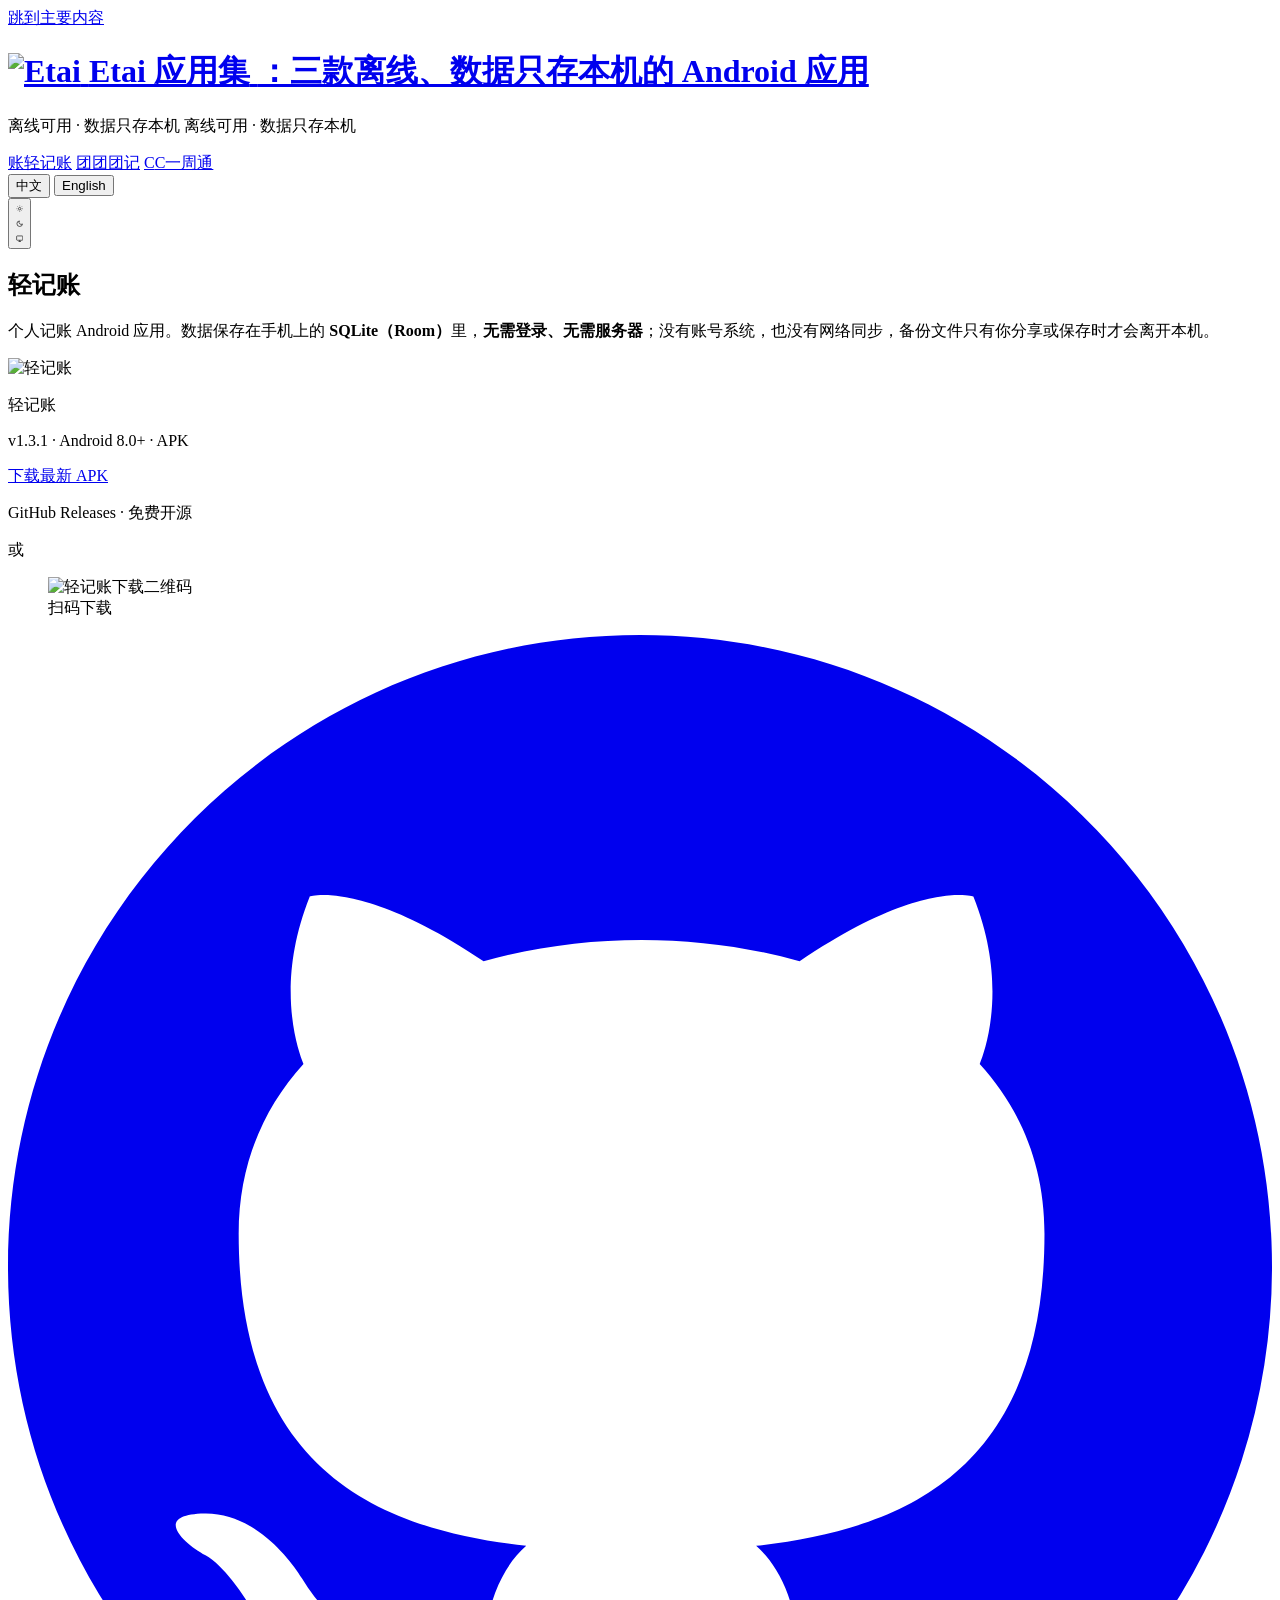
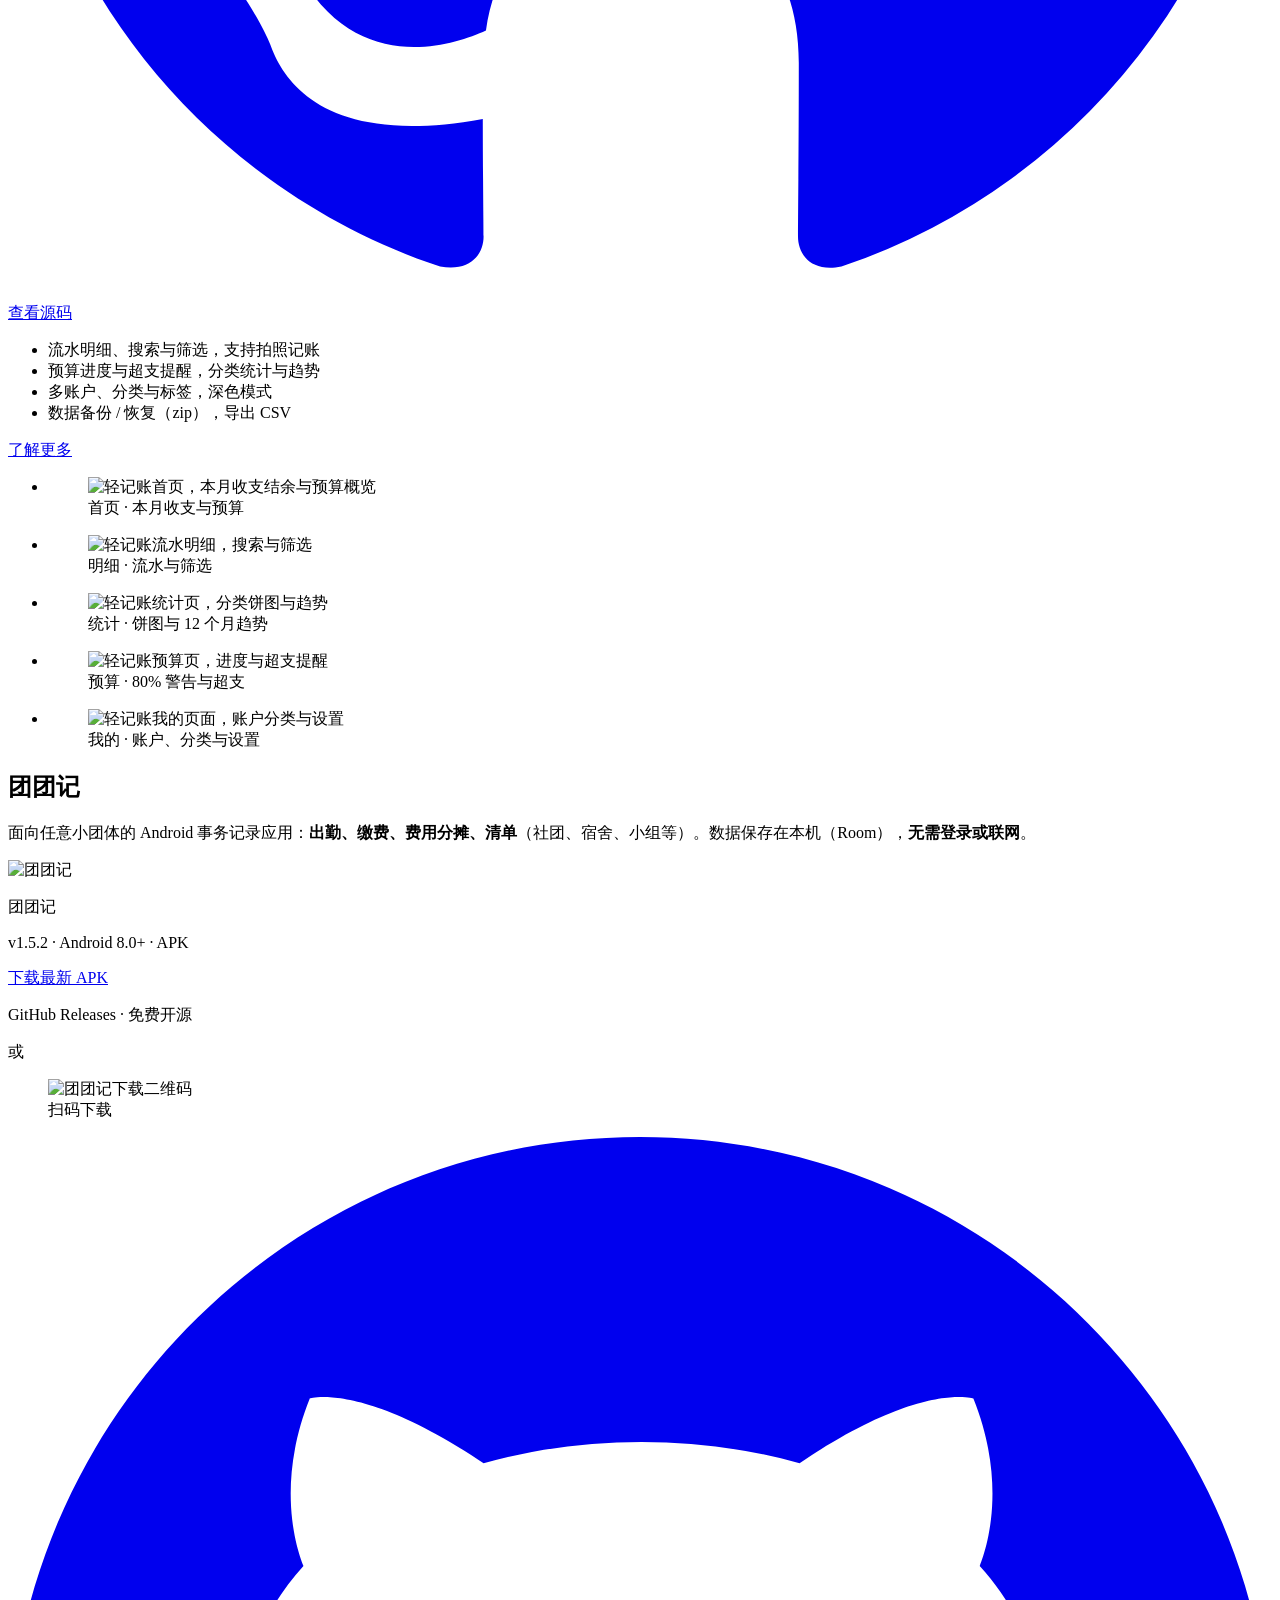
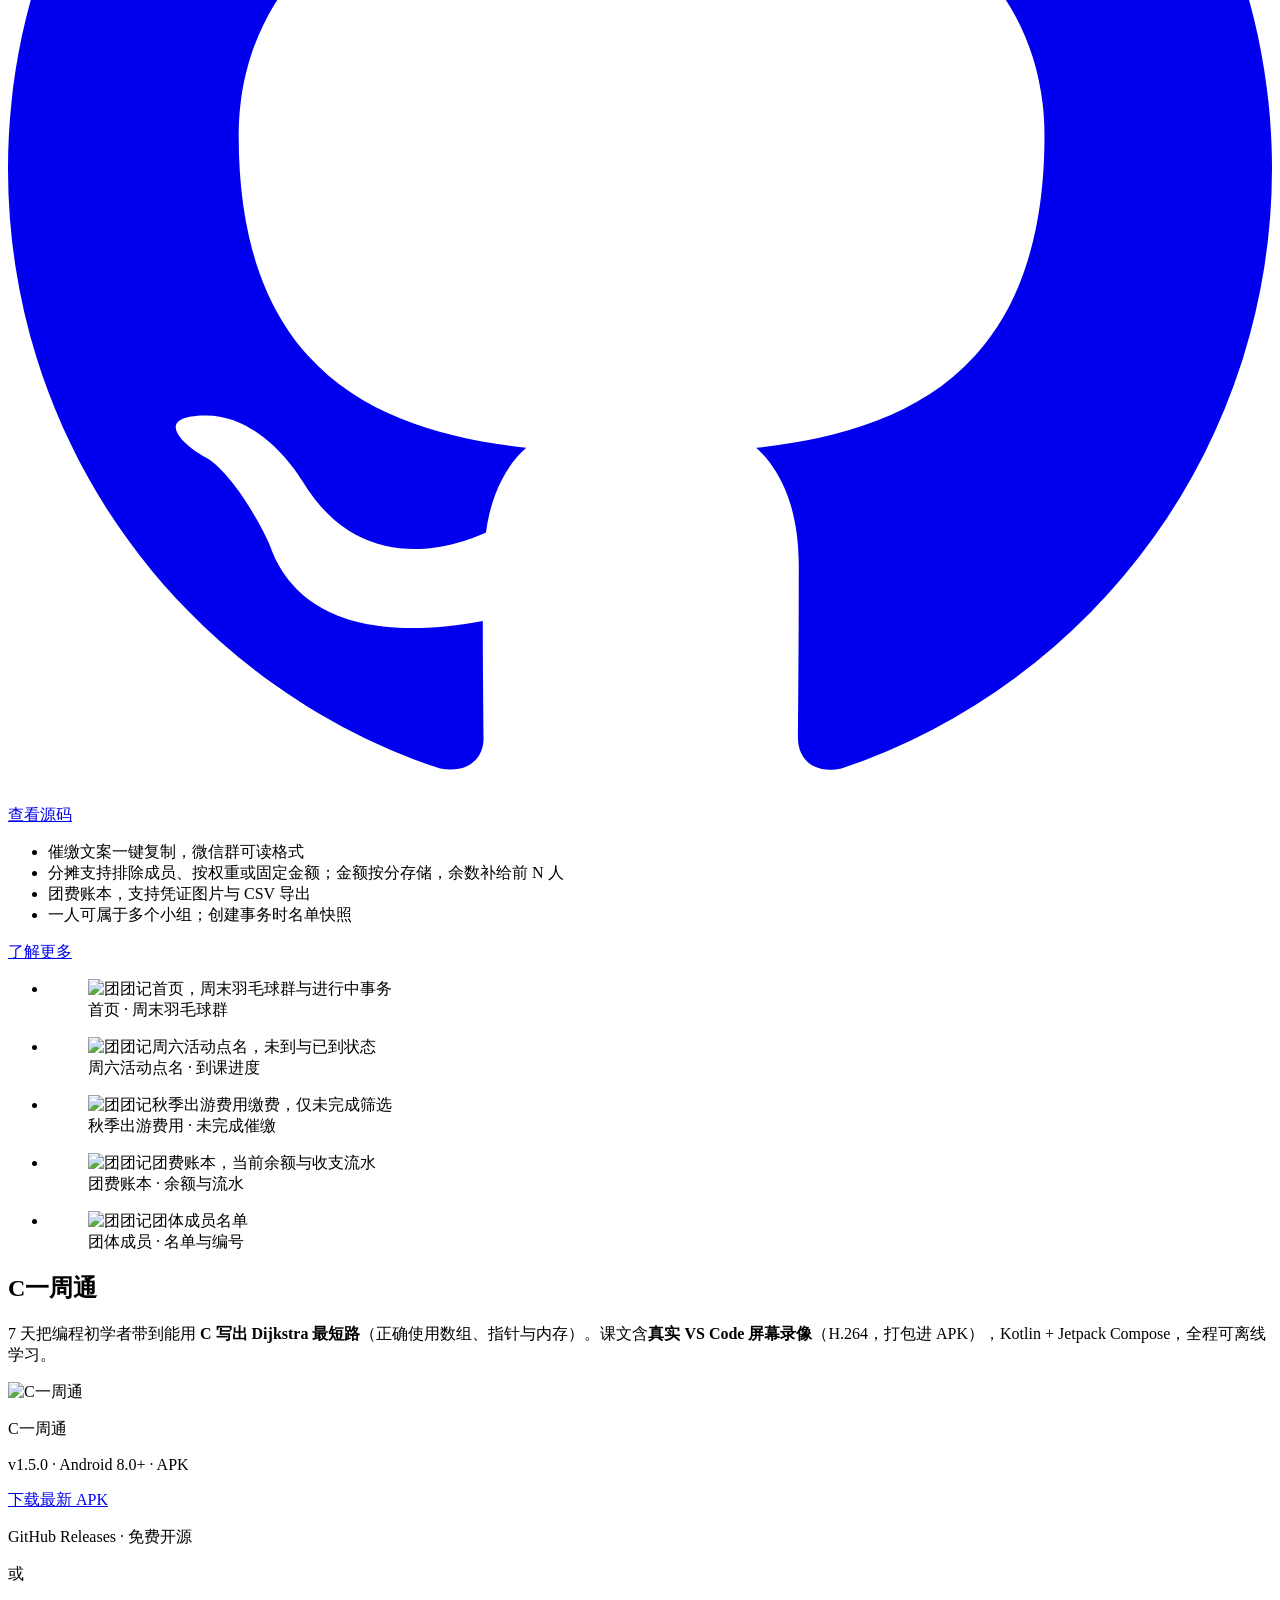
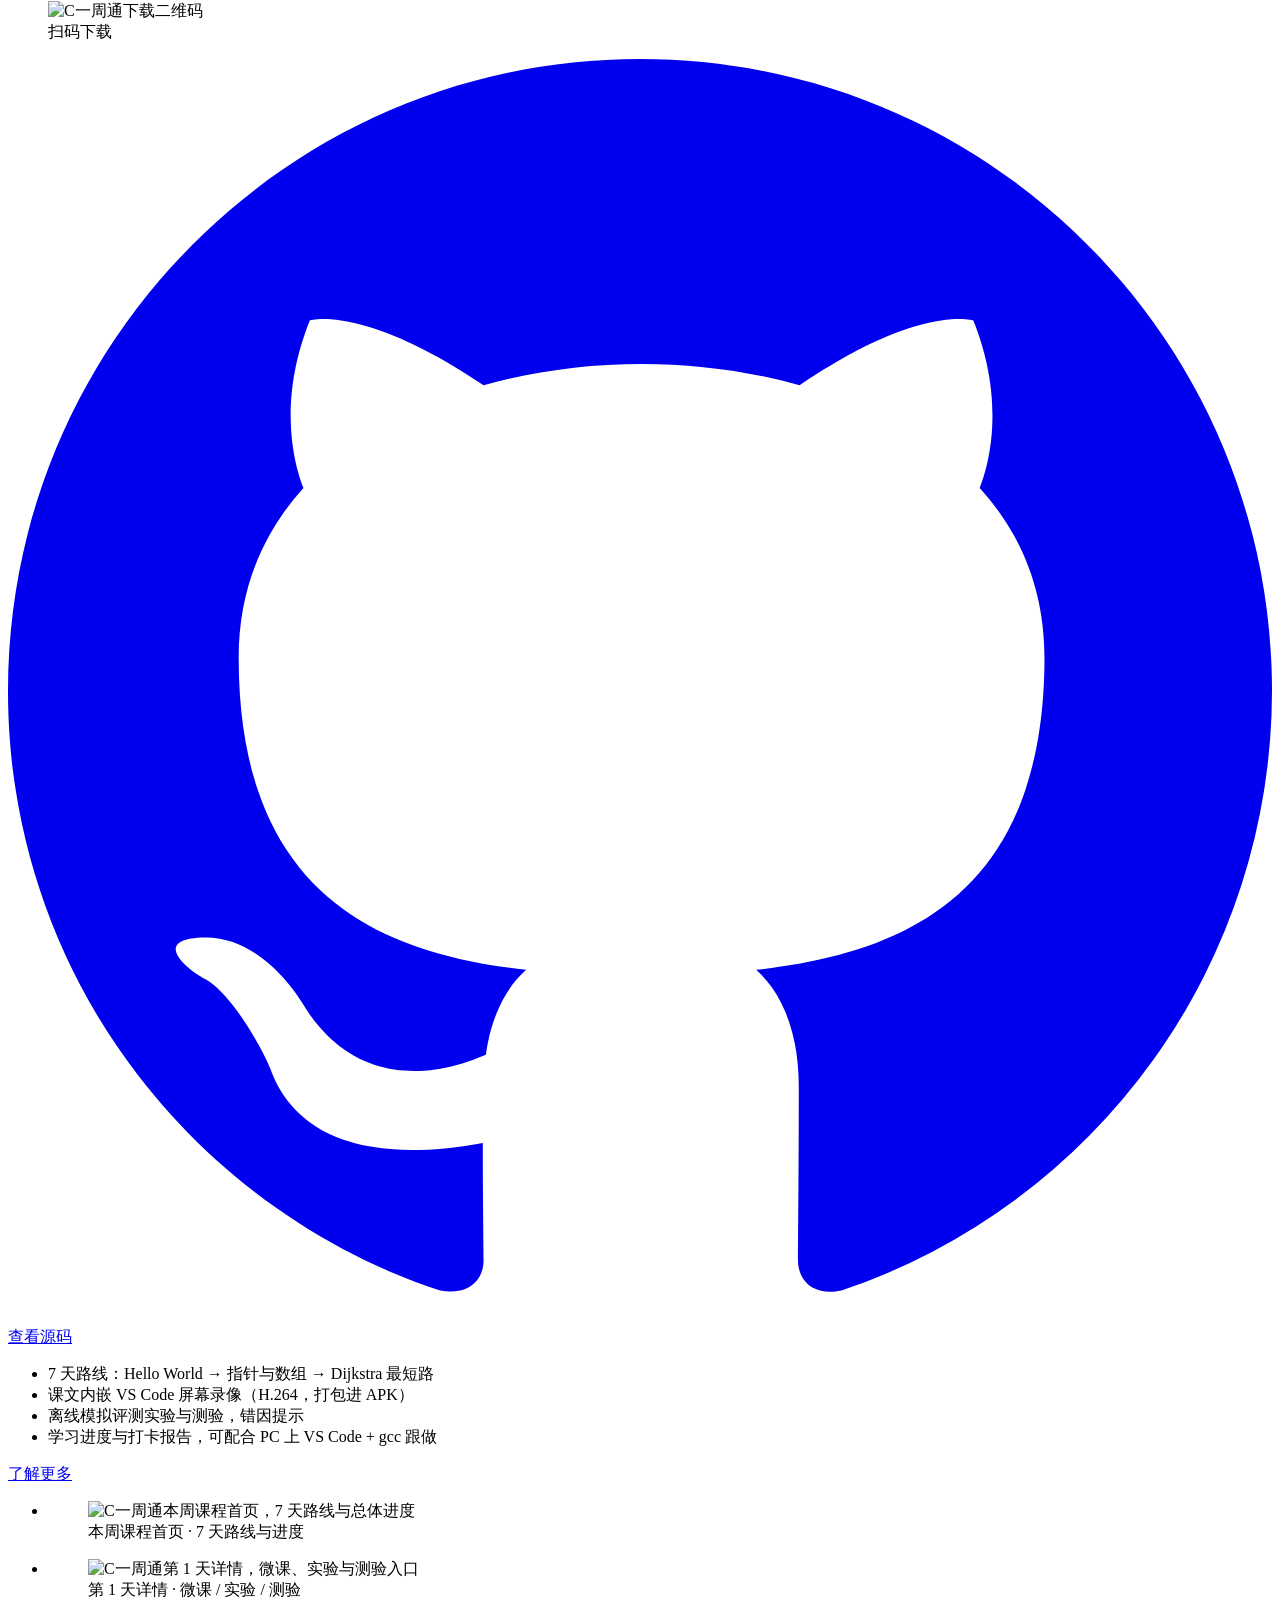
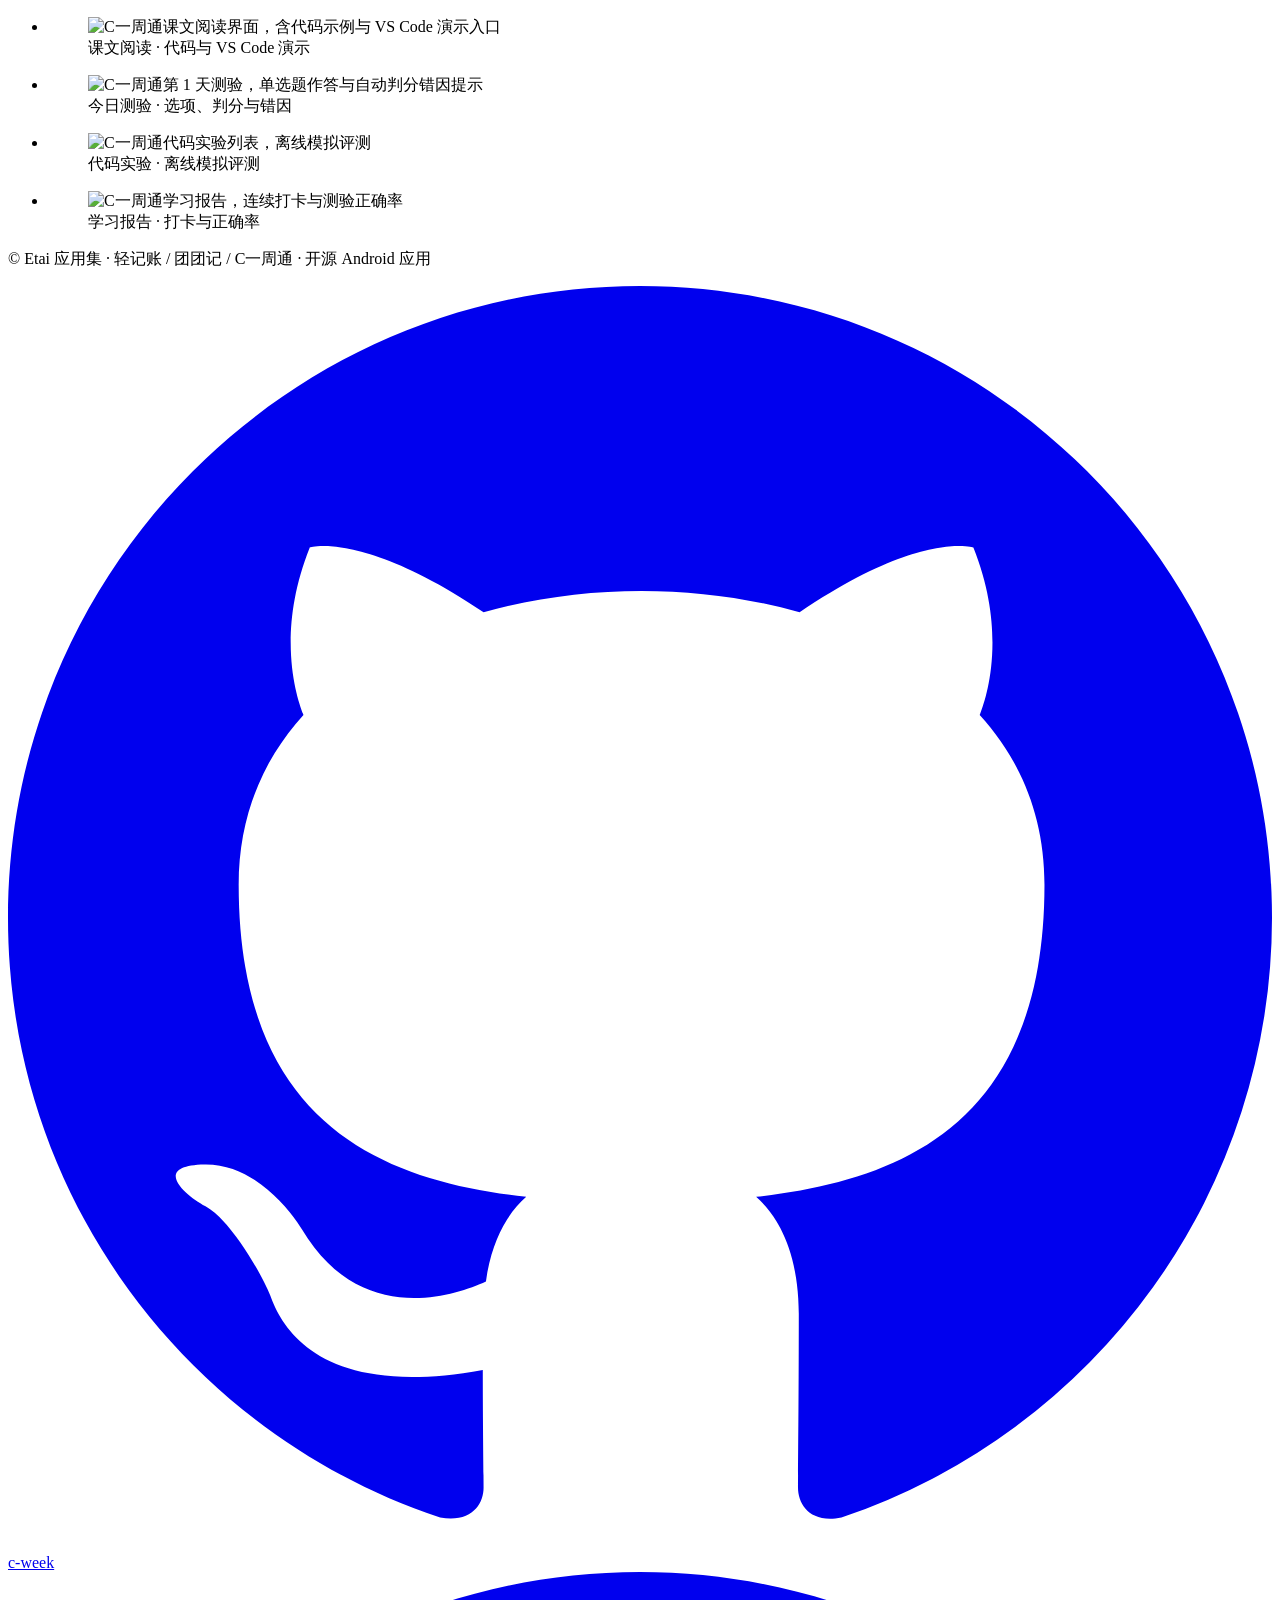
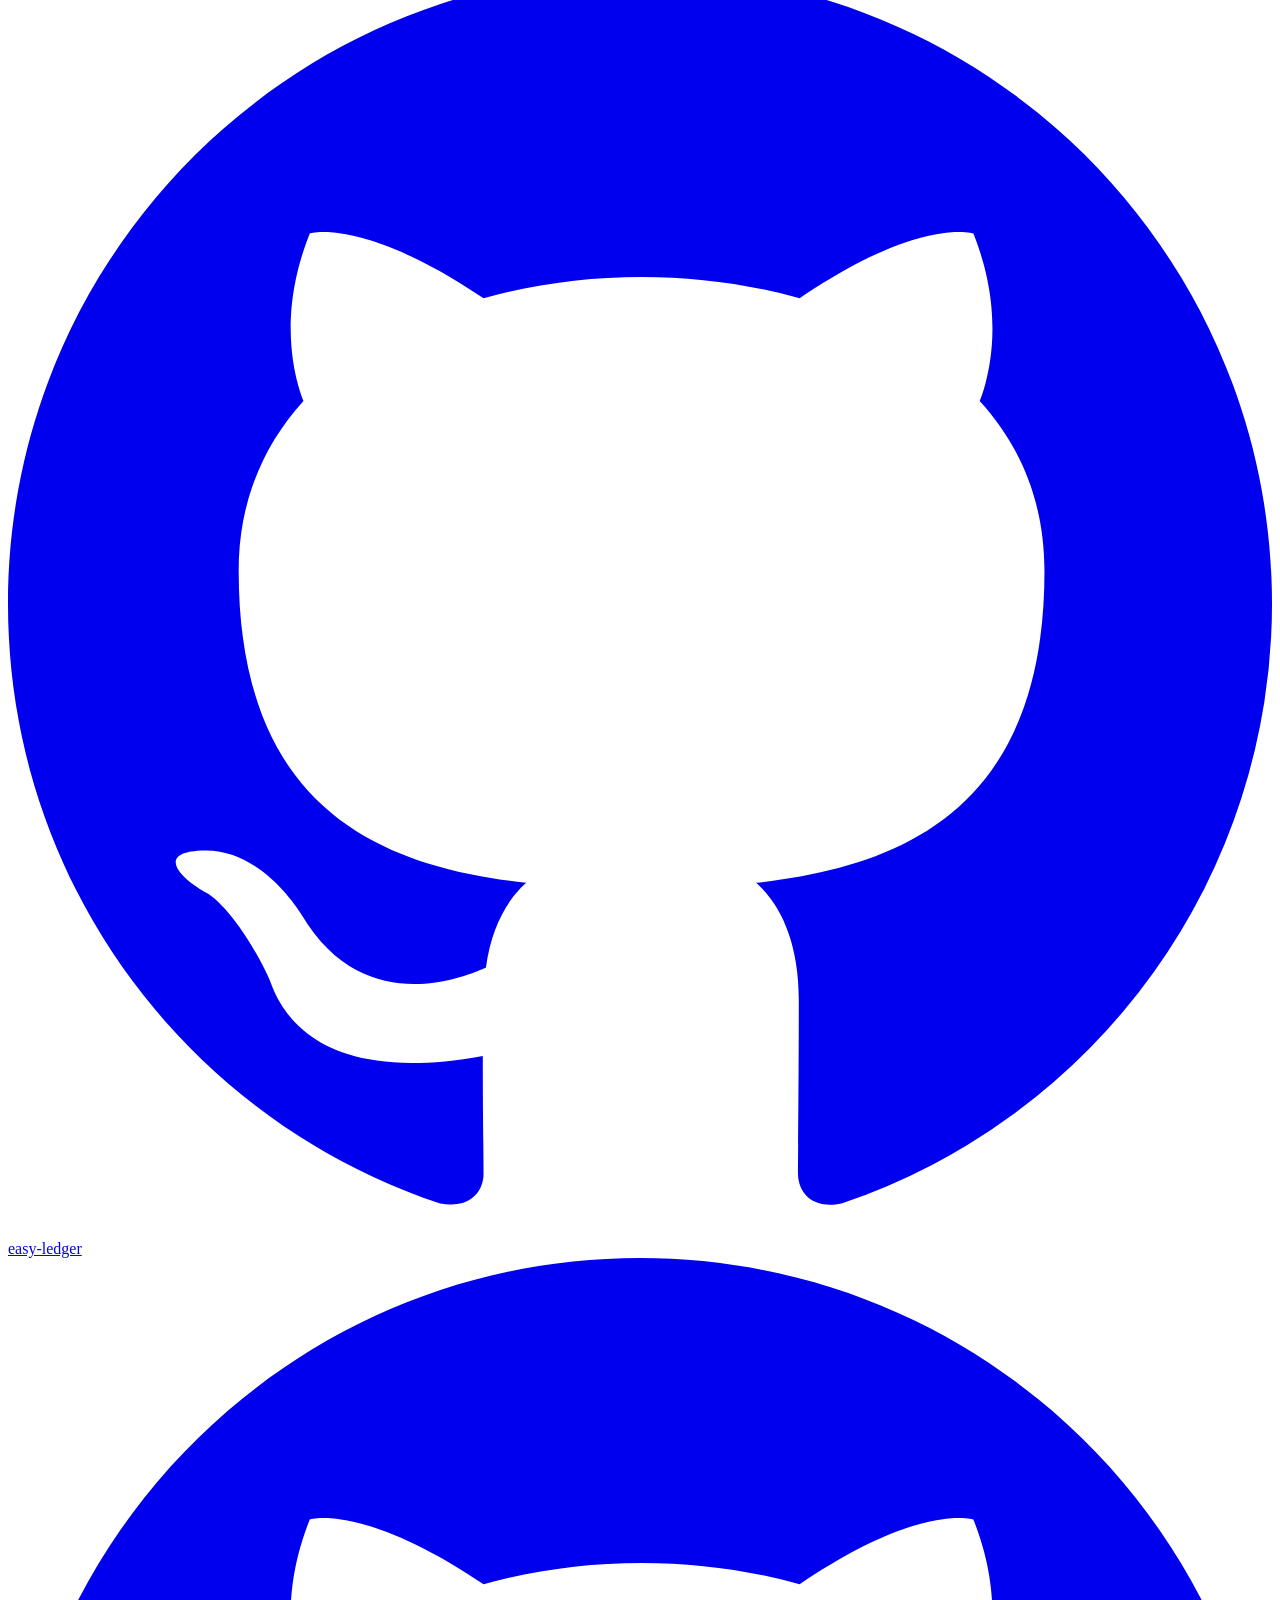
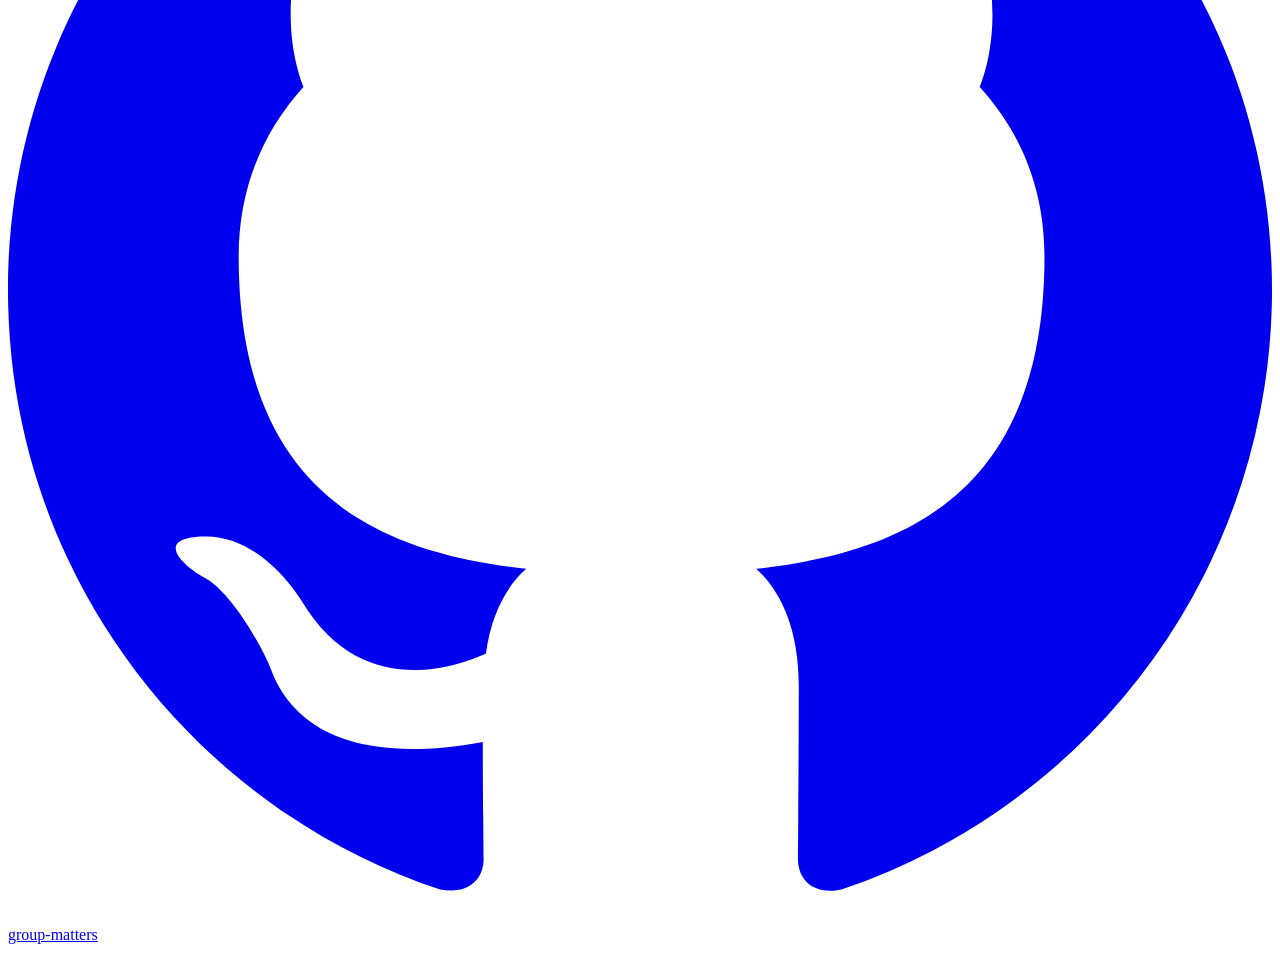
==== commit 9e70a295: "feat(site): dynamic subpage screenshots, hub FAQ removal, #features links Extend screens-lang to app" ====
--- a/site/index.html
+++ b/site/index.html
@@ -13,6 +13,7 @@
     <link rel="icon" href="/favicon.ico?v=1" sizes="any" />
     <link rel="icon" href="/favicon.ico?v=1" sizes="any" />
     <link rel="icon" href="/favicon.ico?v=1" sizes="any" />
+    <link rel="icon" href="/favicon.ico?v=1" sizes="any" />
     <link rel="icon" href="/assets/icon.svg?v=1" type="image/svg+xml" />
     <link rel="icon" href="/assets/favicon-32.png?v=1" sizes="32x32" type="image/png" />
     <link rel="apple-touch-icon" href="/assets/apple-touch-icon.png?v=1" />
@@ -22,8 +23,8 @@
     <link rel="alternate" hreflang="x-default" href="https://etais.dev/" />
     <link rel="canonical" href="https://etais.dev/" />
     <meta name="theme-color" content="#0f766e" />
-    <script src="/js/init-theme.js?v=3"></script>
-    <link rel="stylesheet" href="/css/style.css?v=26" />
+    <script src="/js/init-theme.js?v=4"></script>
+    <link rel="stylesheet" href="/css/style.css?v=27" />
 
     <meta property="og:type" content="website" />
     <meta property="og:site_name" content="Etai 应用集" data-i18n-content="meta.siteName" />
@@ -117,60 +118,6 @@
         "price": "0",
         "priceCurrency": "USD"
       }
-    },
-    {
-      "@type": "FAQPage",
-      "@id": "https://etais.dev/#faq",
-      "mainEntity": [
-        {
-          "@type": "Question",
-          "name": "如何安装 APK？",
-          "acceptedAnswer": {
-            "@type": "Answer",
-            "text": "在各自仓库的 GitHub Releases 下载最新 APK 并安装： 轻记账 、 团团记 、 C一周通 。Android 需允许「安装未知应用」（因渠道而异）。安装后桌面分别显示「轻记账」「团团记」「C一周通」。"
-          }
-        },
-        {
-          "@type": "Question",
-          "name": "安装提示（Android 版本、未知来源、覆盖安装）",
-          "acceptedAnswer": {
-            "@type": "Answer",
-            "text": "三款应用均需 Android 8.0 及以上 。请从各应用 GitHub Releases 下载 正式签名版 APK 安装。首次安装时，系统可能提示「不允许安装未知应用」——请在设置里为浏览器或文件管理器开启「允许安装未知来源应用」（各品牌路径与 wording 不同）。若提示 签名冲突 ，需先卸载旧版再装新版； 卸载会删除应用内数据 ，请先备份（轻记账 / 团团记可用应用内备份，C一周通请按应用内说明导出进度如有）。 轻记账与团团记 若曾安装测试版或旧签名版本，请先卸载后再安装当前正式版。"
-          }
-        },
-        {
-          "@type": "Question",
-          "name": "系统要求是什么？",
-          "acceptedAnswer": {
-            "@type": "Answer",
-            "text": "三款应用均支持 Android 8.0 及以上。C一周通内含打包的教学视频，较新的手机系统通常播放更稳定。"
-          }
-        },
-        {
-          "@type": "Question",
-          "name": "需要联网吗？",
-          "acceptedAnswer": {
-            "@type": "Answer",
-            "text": "日常使用不需要联网，数据都保存在本机：C一周通的课文、演示视频与实验内容打包在安装包内；轻记账的流水与设置在本机；团团记的团体与事务数据在本机。均无登录或必需的后端服务。"
-          }
-        },
-        {
-          "@type": "Question",
-          "name": "C一周通会在手机上编译 C 吗？",
-          "acceptedAnswer": {
-            "@type": "Answer",
-            "text": "不会。C一周通使用离线模拟评测（多组用例 + 规则检查 + 错因提示），部分通过会显示分数，全部通过才记实验完成；手机端无需安装 gcc。"
-          }
-        },
-        {
-          "@type": "Question",
-          "name": "C一周通和电脑上的 VS Code 怎么配合？",
-          "acceptedAnswer": {
-            "@type": "Answer",
-            "text": "可在电脑上安装 VS Code 与 C 语言编译环境，打开 C一周通开源仓库 跟练第 7 天大作业等示例；应用内 About 页也有项目链接。"
-          }
-        }
-      ]
     }
   ]
 }
@@ -199,7 +146,6 @@
             <a class="app-chip chip-qjz" href="#qingjizhang"><span class="chip-badge" aria-hidden="true">账</span><span data-i18n="nav.qingjizhang">轻记账</span></a>
             <a class="app-chip chip-class" href="#group-matters"><span class="chip-badge" aria-hidden="true">团</span><span data-i18n="nav.classRecord">团团记</span></a>
             <a class="app-chip chip-cweek" href="#cweek"><span class="chip-badge" aria-hidden="true">C</span><span data-i18n="nav.cweek">C一周通</span></a>
-            <a class="nav-link" href="#faq" data-i18n="nav.faq">常见问题</a>
           </div>
         </nav>
         <div class="header-tools">
@@ -299,7 +245,7 @@
                 <li data-i18n="app.easyLedger.highlight.4">数据备份 / 恢复（zip），导出 CSV</li>
               </ul>
               <p class="app-learn-more">
-                <a class="btn btn-secondary btn-learn-more" href="/easy-ledger/" data-i18n="appPage.learnMore">了解更多</a>
+                <a class="btn btn-secondary btn-learn-more" href="/easy-ledger/#features" data-i18n="appPage.learnMore">了解更多</a>
               </p>
             </div>
             <div class="hero-visual screenshot-wrap">
@@ -444,7 +390,7 @@
                 <li data-i18n="app.groupMatters.highlight.4">一人可属于多个小组；创建事务时名单快照</li>
               </ul>
               <p class="app-learn-more">
-                <a class="btn btn-secondary btn-learn-more" href="/group-matters/" data-i18n="appPage.learnMore">了解更多</a>
+                <a class="btn btn-secondary btn-learn-more" href="/group-matters/#features" data-i18n="appPage.learnMore">了解更多</a>
               </p>
             </div>
             <div class="hero-visual screenshot-wrap">
@@ -587,7 +533,7 @@
                 <li data-i18n="app.cWeek.highlight.4">学习进度与打卡报告，可配合 PC 上 VS Code + gcc 跟做</li>
               </ul>
               <p class="app-learn-more">
-                <a class="btn btn-secondary btn-learn-more" href="/c-week/" data-i18n="appPage.learnMore">了解更多</a>
+                <a class="btn btn-secondary btn-learn-more" href="/c-week/#features" data-i18n="appPage.learnMore">了解更多</a>
               </p>
           </div>
           <div class="hero-visual screenshot-wrap">
@@ -661,41 +607,6 @@
                 </li>
               </ul>
             </div>
-          </div>
-        </div>
-      </section>
-
-<section id="faq" data-group="faq">
-        <div class="wrap">
-          <header class="section-head">
-            <h2 data-i18n="faq.title">常见问题</h2>
-            <p data-i18n="faq.lead">安装、系统要求与离线使用 — 适用于本页三款应用。</p>
-          </header>
-          <div class="faq-list">
-            <article class="faq-item">
-              <h3 data-i18n="faq.install.title">如何安装 APK？</h3>
-              <p data-i18n-html="faq.install.body">在各自仓库的 GitHub Releases 下载最新 APK 并安装：<a href="https://github.com/gnatecheng/easy-ledger/releases/latest" rel="noopener noreferrer">轻记账</a>、<a href="https://github.com/gnatecheng/group-matters/releases/latest" rel="noopener noreferrer">团团记</a>、<a href="https://github.com/gnatecheng/c-week/releases/latest" rel="noopener noreferrer">C一周通</a>。Android 需允许「安装未知应用」（因渠道而异）。安装后桌面分别显示「轻记账」「团团记」「C一周通」。</p>
-            </article>
-            <article class="faq-item">
-              <h3 data-i18n="faq.installTips.title">安装提示（Android 版本、未知来源、覆盖安装）</h3>
-              <p data-i18n-html="faq.installTips.body">三款应用均需 <strong>Android 8.0 及以上</strong>。请从各应用 GitHub Releases 下载<strong>正式签名版</strong> APK 安装。首次安装时，系统可能提示「不允许安装未知应用」——请在设置里为浏览器或文件管理器开启「允许安装未知来源应用」（各品牌路径与 wording 不同）。若提示<strong>签名冲突</strong>，需先卸载旧版再装新版；<strong>卸载会删除应用内数据</strong>，请先备份（轻记账 / 团团记可用应用内备份，C一周通请按应用内说明导出进度如有）。<strong>轻记账与团团记</strong>若曾安装测试版或旧签名版本，请先卸载后再安装当前正式版。</p>
-            </article>
-            <article class="faq-item">
-              <h3 data-i18n="faq.requirements.title">系统要求是什么？</h3>
-              <p data-i18n="faq.requirements.body">三款应用均支持 Android 8.0 及以上。C一周通内含打包的教学视频，较新的手机系统通常播放更稳定。</p>
-            </article>
-            <article class="faq-item">
-              <h3 data-i18n="faq.offline.title">需要联网吗？</h3>
-              <p data-i18n="faq.offline.body">日常使用不需要联网，数据都保存在本机：C一周通的课文、演示视频与实验内容打包在安装包内；轻记账的流水与设置在本机；团团记的团体与事务数据在本机。均无登录或必需的后端服务。</p>
-            </article>
-            <article class="faq-item">
-              <h3 data-i18n="faq.compile.title">C一周通会在手机上编译 C 吗？</h3>
-              <p data-i18n="faq.compile.body">不会。C一周通使用离线模拟评测（多组用例 + 规则检查 + 错因提示），部分通过会显示分数，全部通过才记实验完成；手机端无需安装 gcc。</p>
-            </article>
-            <article class="faq-item">
-              <h3 data-i18n="faq.vscode.title">C一周通和电脑上的 VS Code 怎么配合？</h3>
-              <p data-i18n-html="faq.vscode.body">可在电脑上安装 VS Code 与 C 语言编译环境，打开 <a href="https://github.com/gnatecheng/c-week" rel="noopener noreferrer">C一周通开源仓库</a> 跟练第 7 天大作业等示例；应用内 About 页也有项目链接。</p>
-            </article>
           </div>
         </div>
       </section>
@@ -730,9 +641,9 @@
         </p>
       </div>
     </footer>
-    <script src="/js/translations.js?v=29" defer></script>
+    <script src="/js/translations.js?v=30" defer></script>
     <script src="/js/site.js?v=9" defer></script>
-    <script src="/js/screens-lang.js?v=9" defer></script>
+    <script src="/js/screens-lang.js?v=10" defer></script>
     <script src="/js/carousel.js?v=3" defer></script>
     <script src="/js/github-meta.js?v=6" defer></script>
     <!-- Cloudflare Web Analytics (public site token) -->
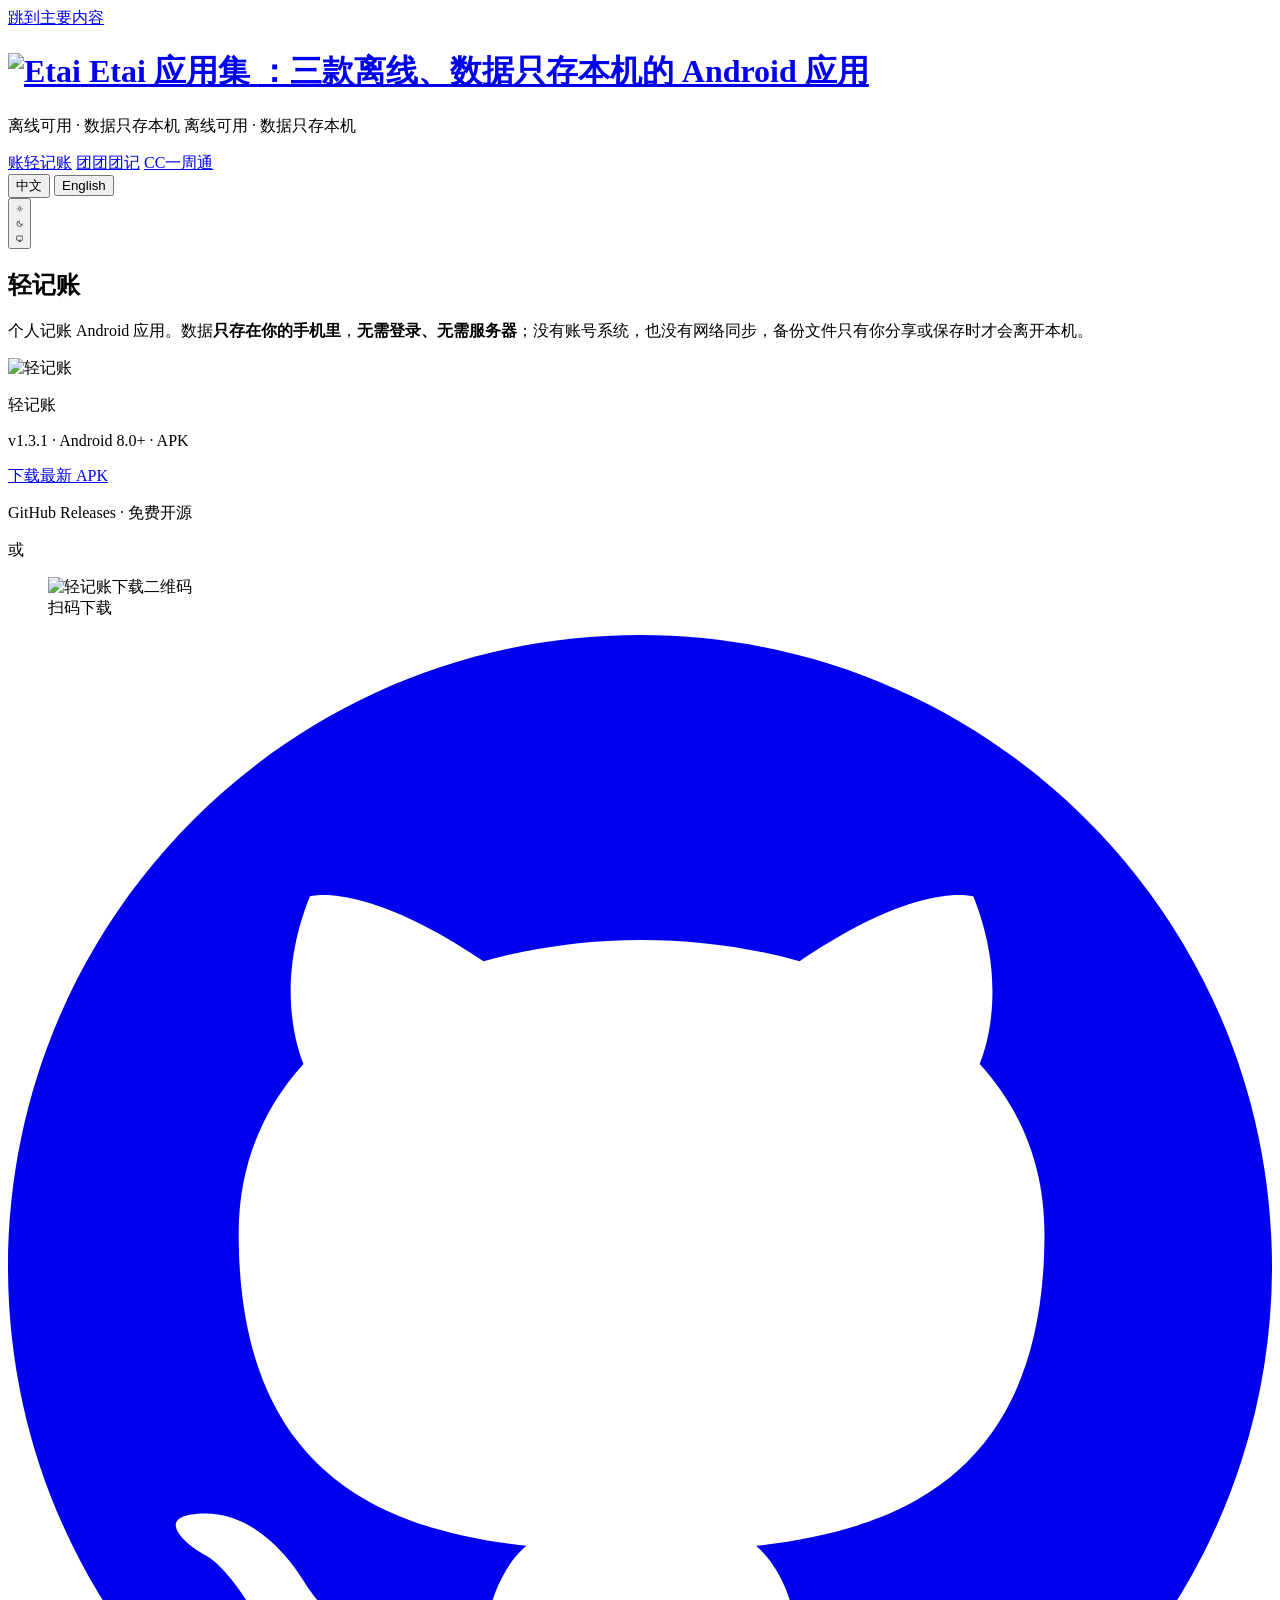
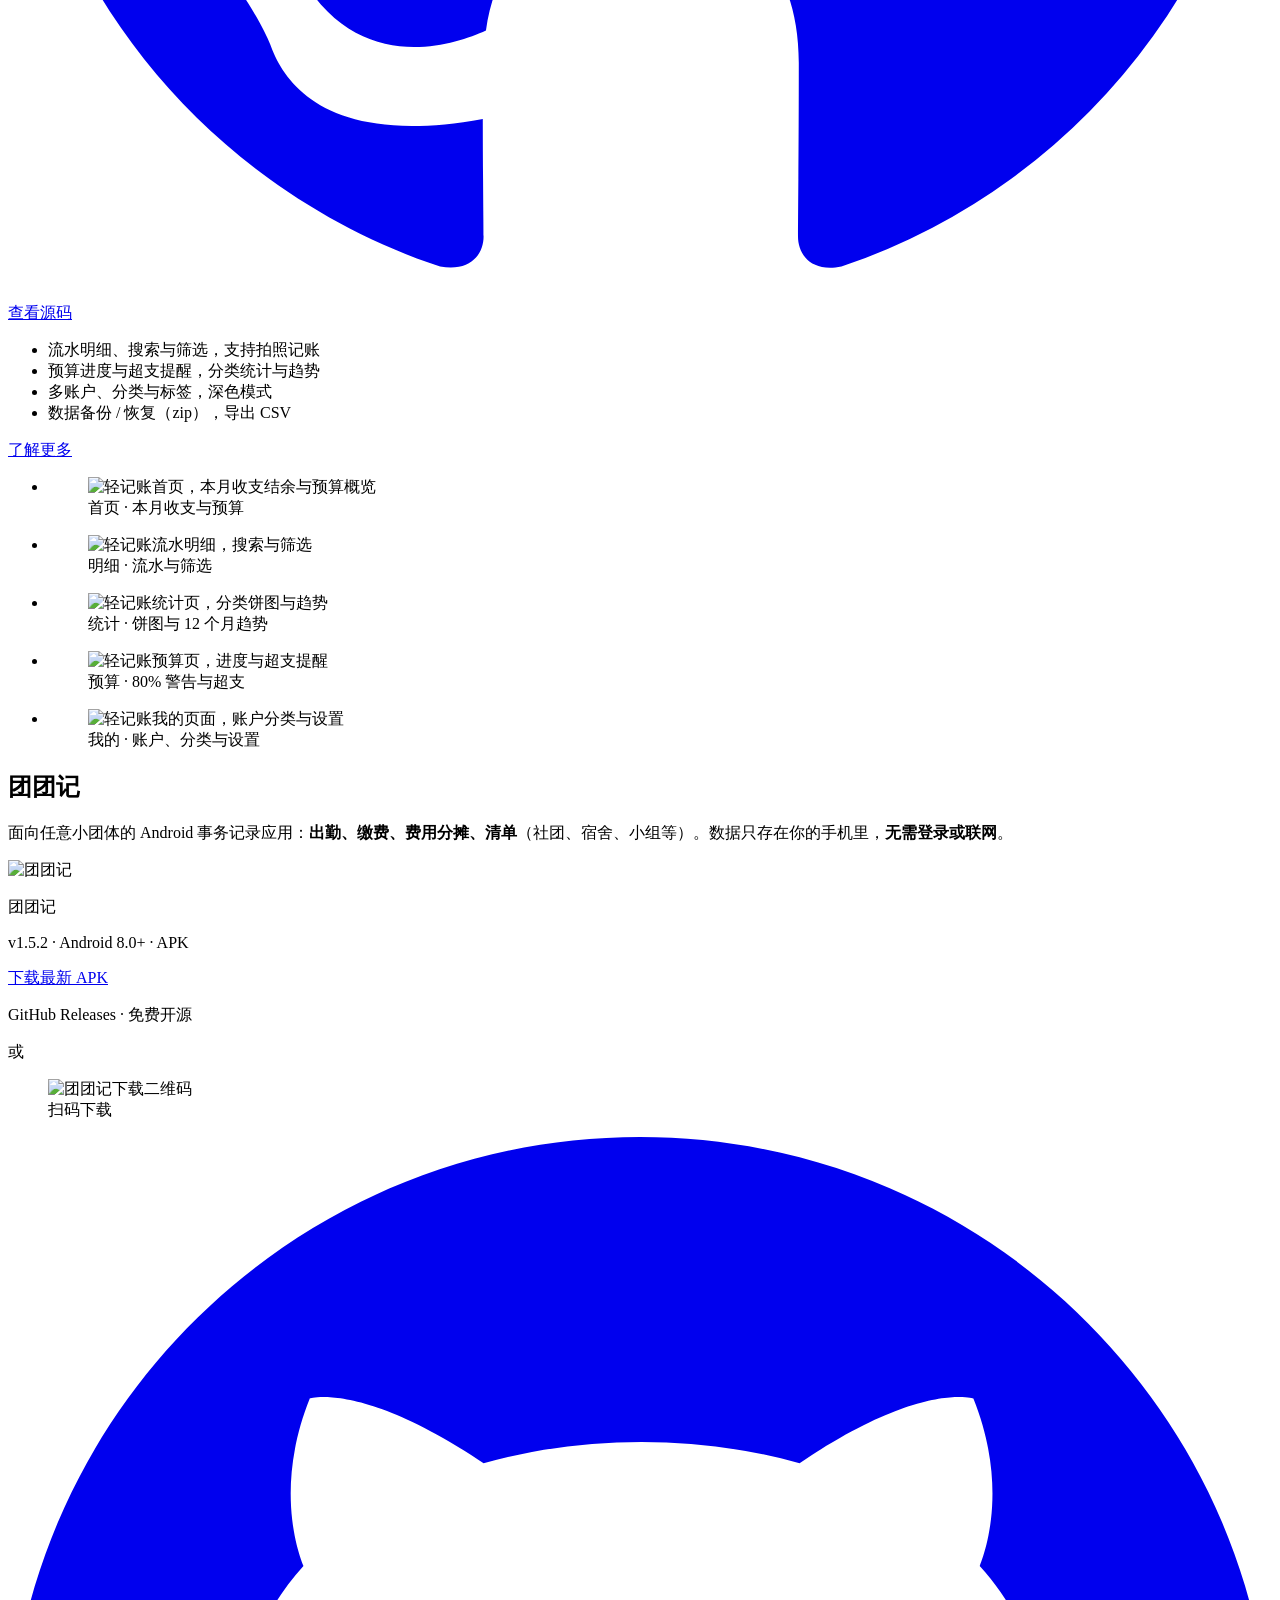
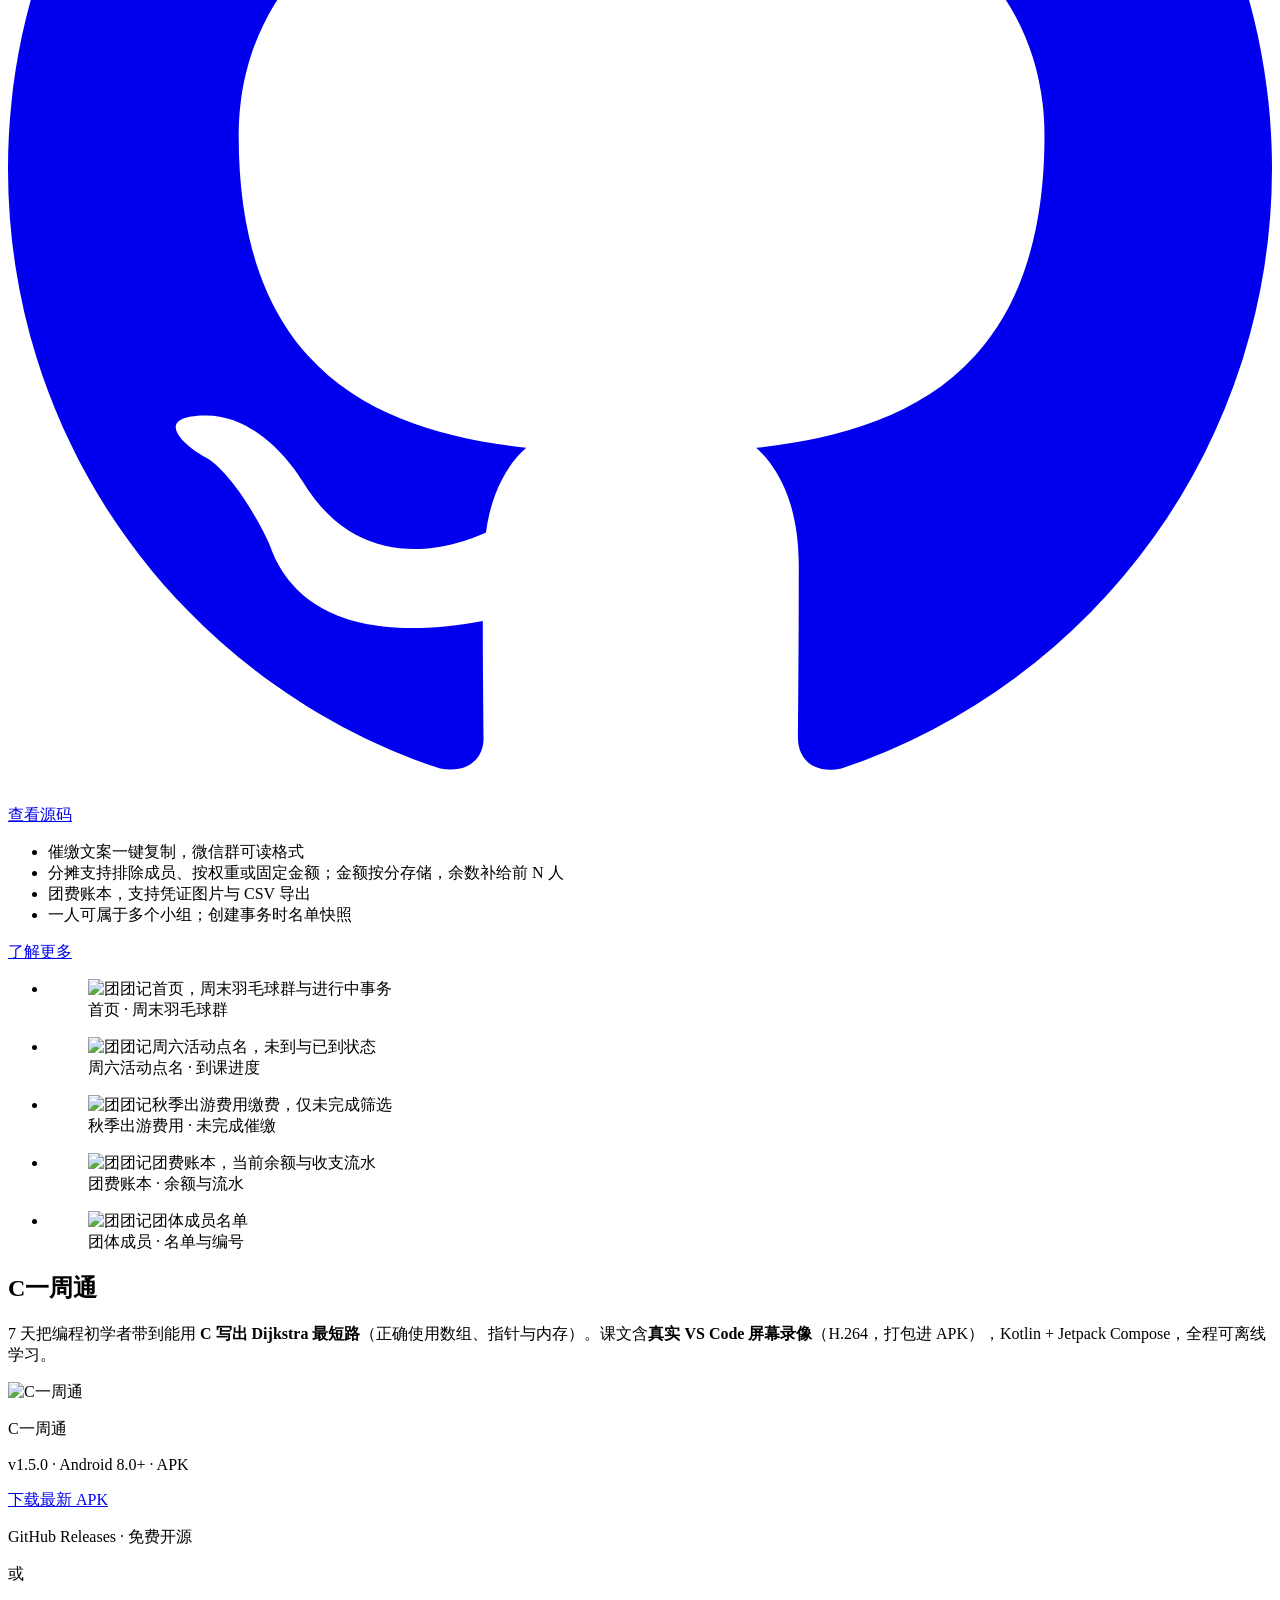
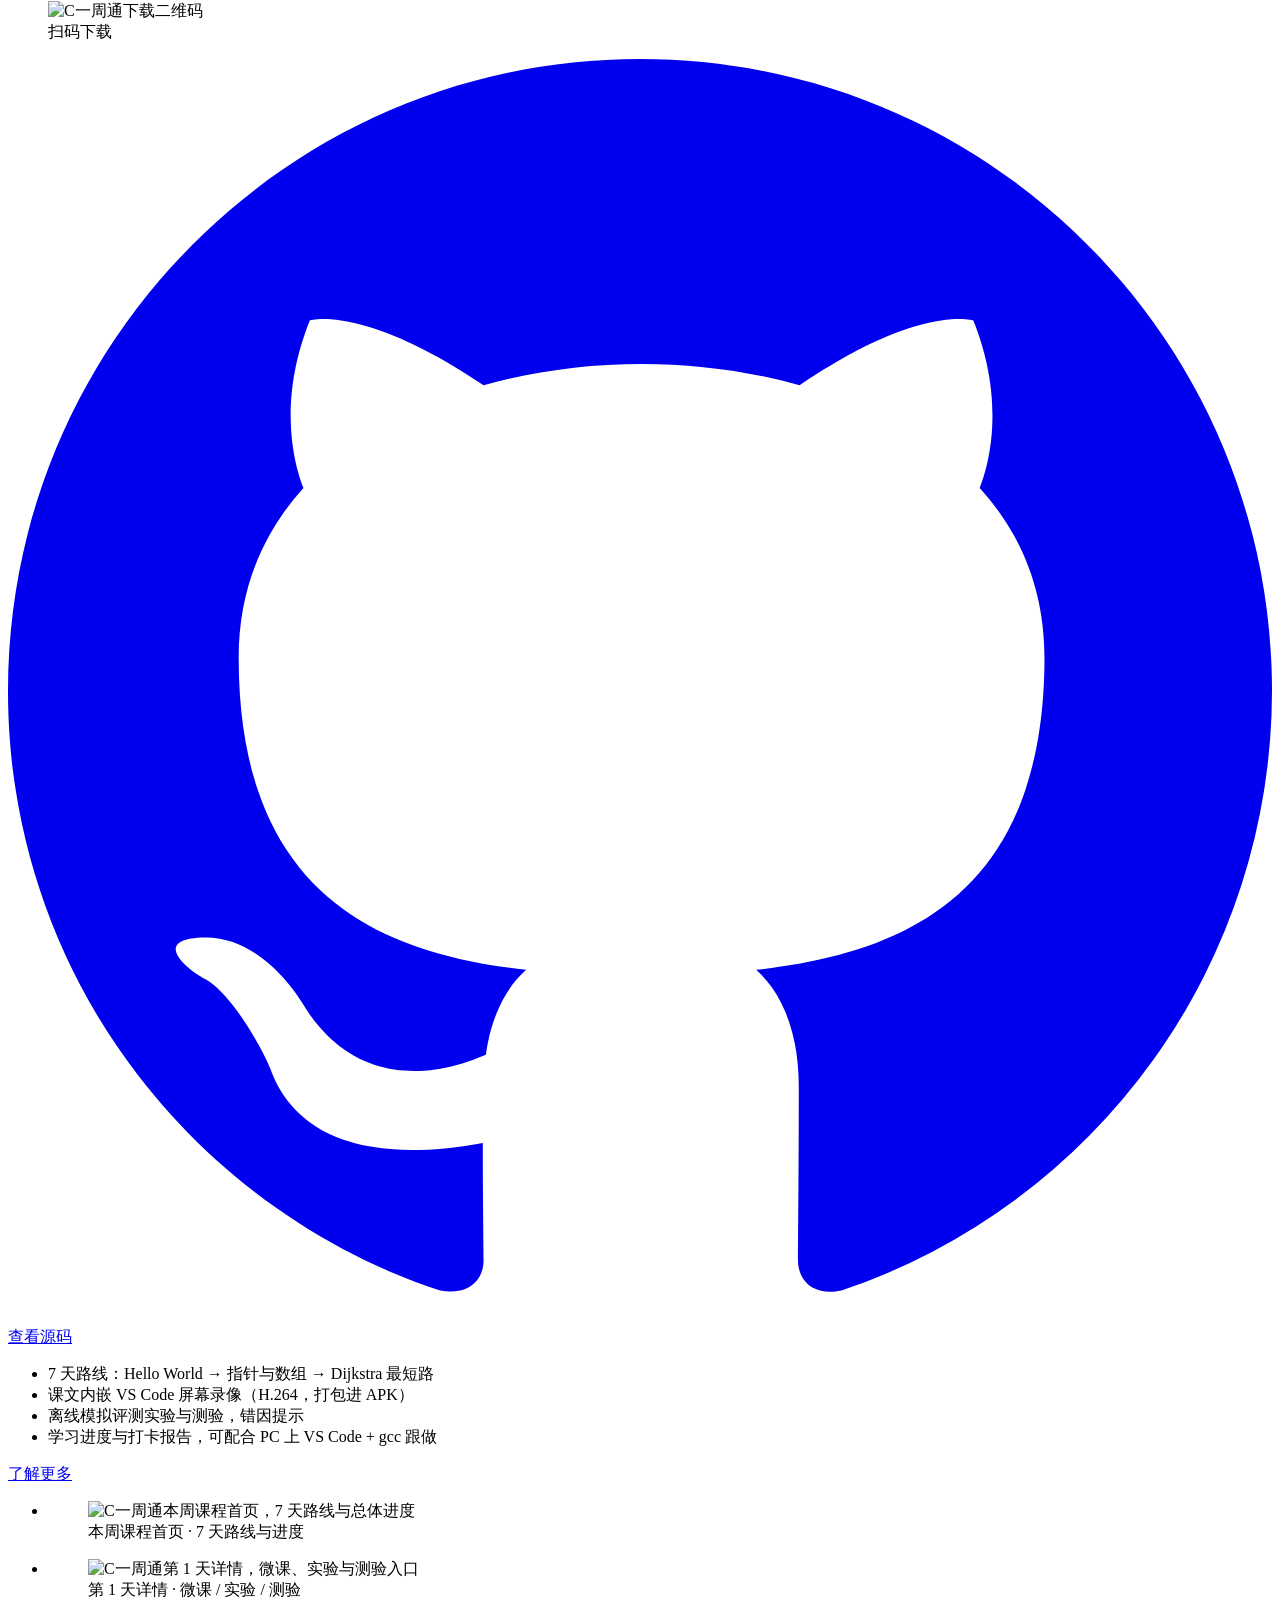
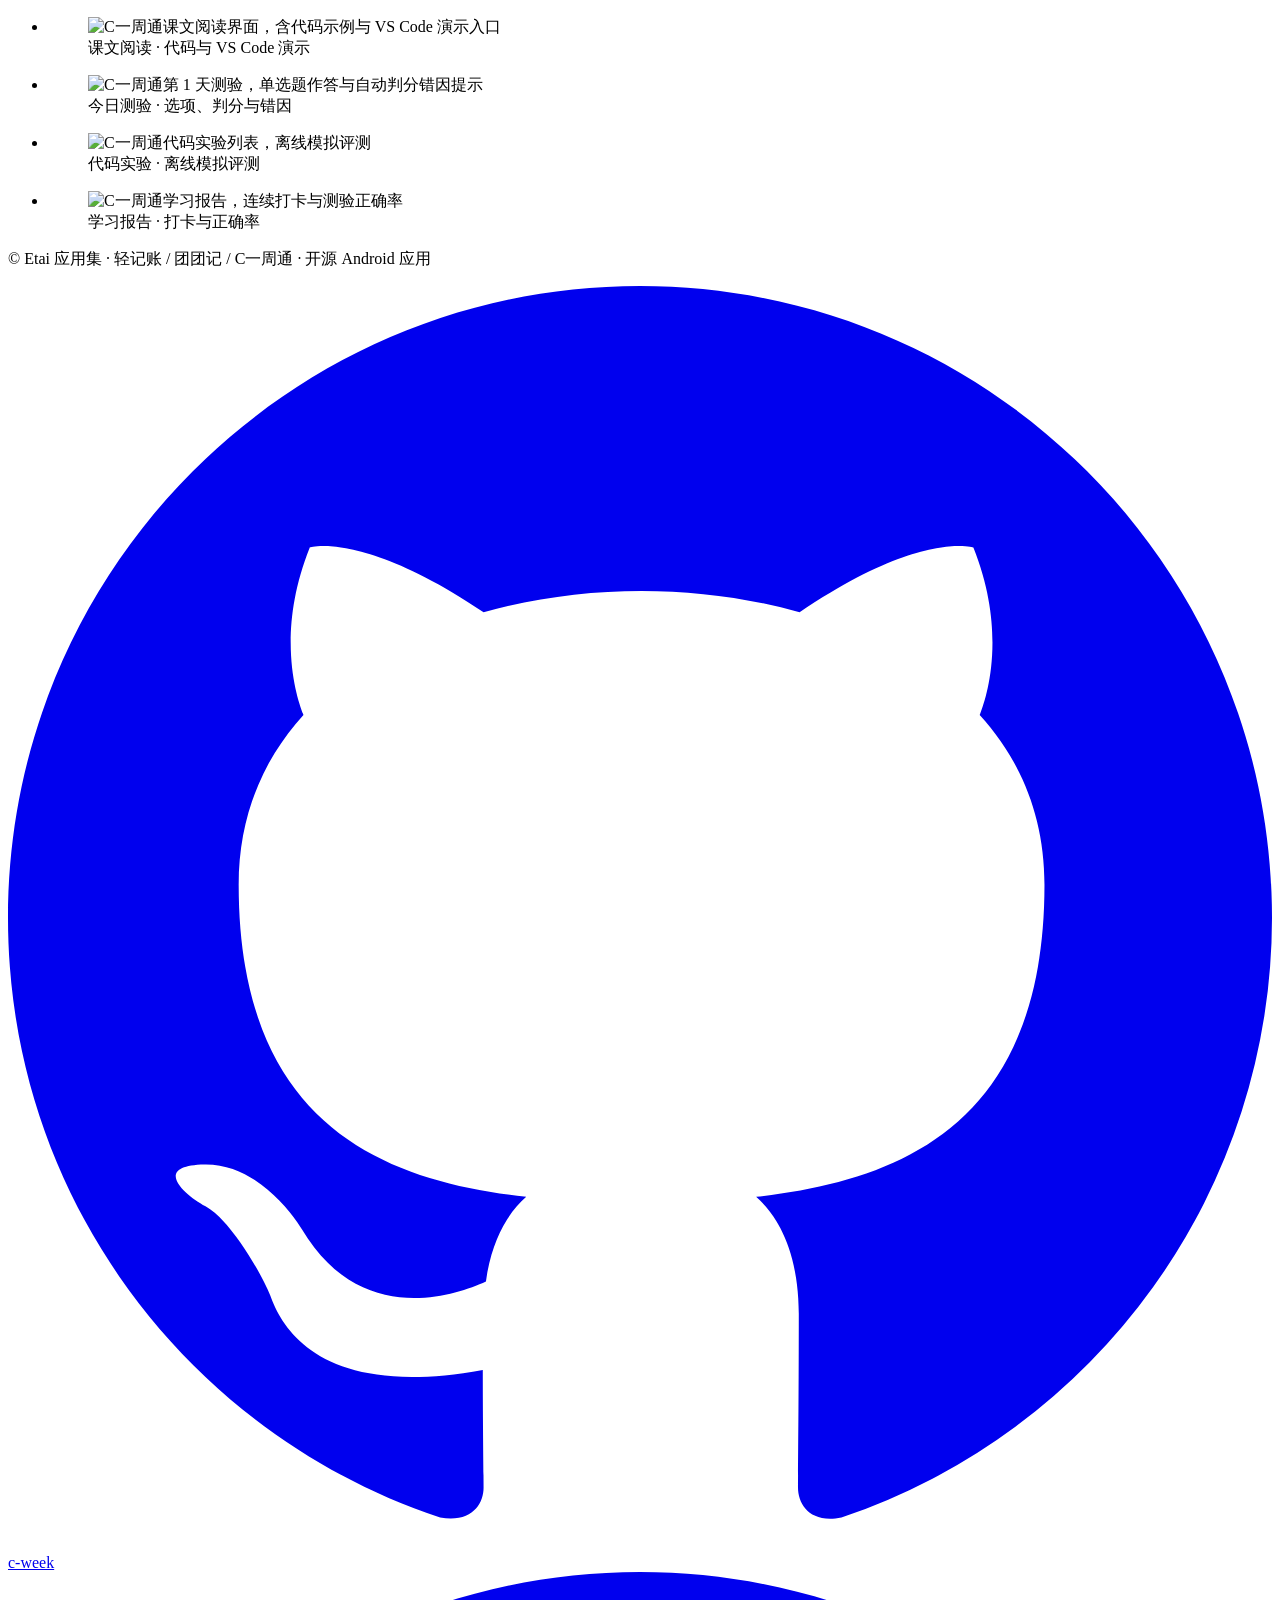
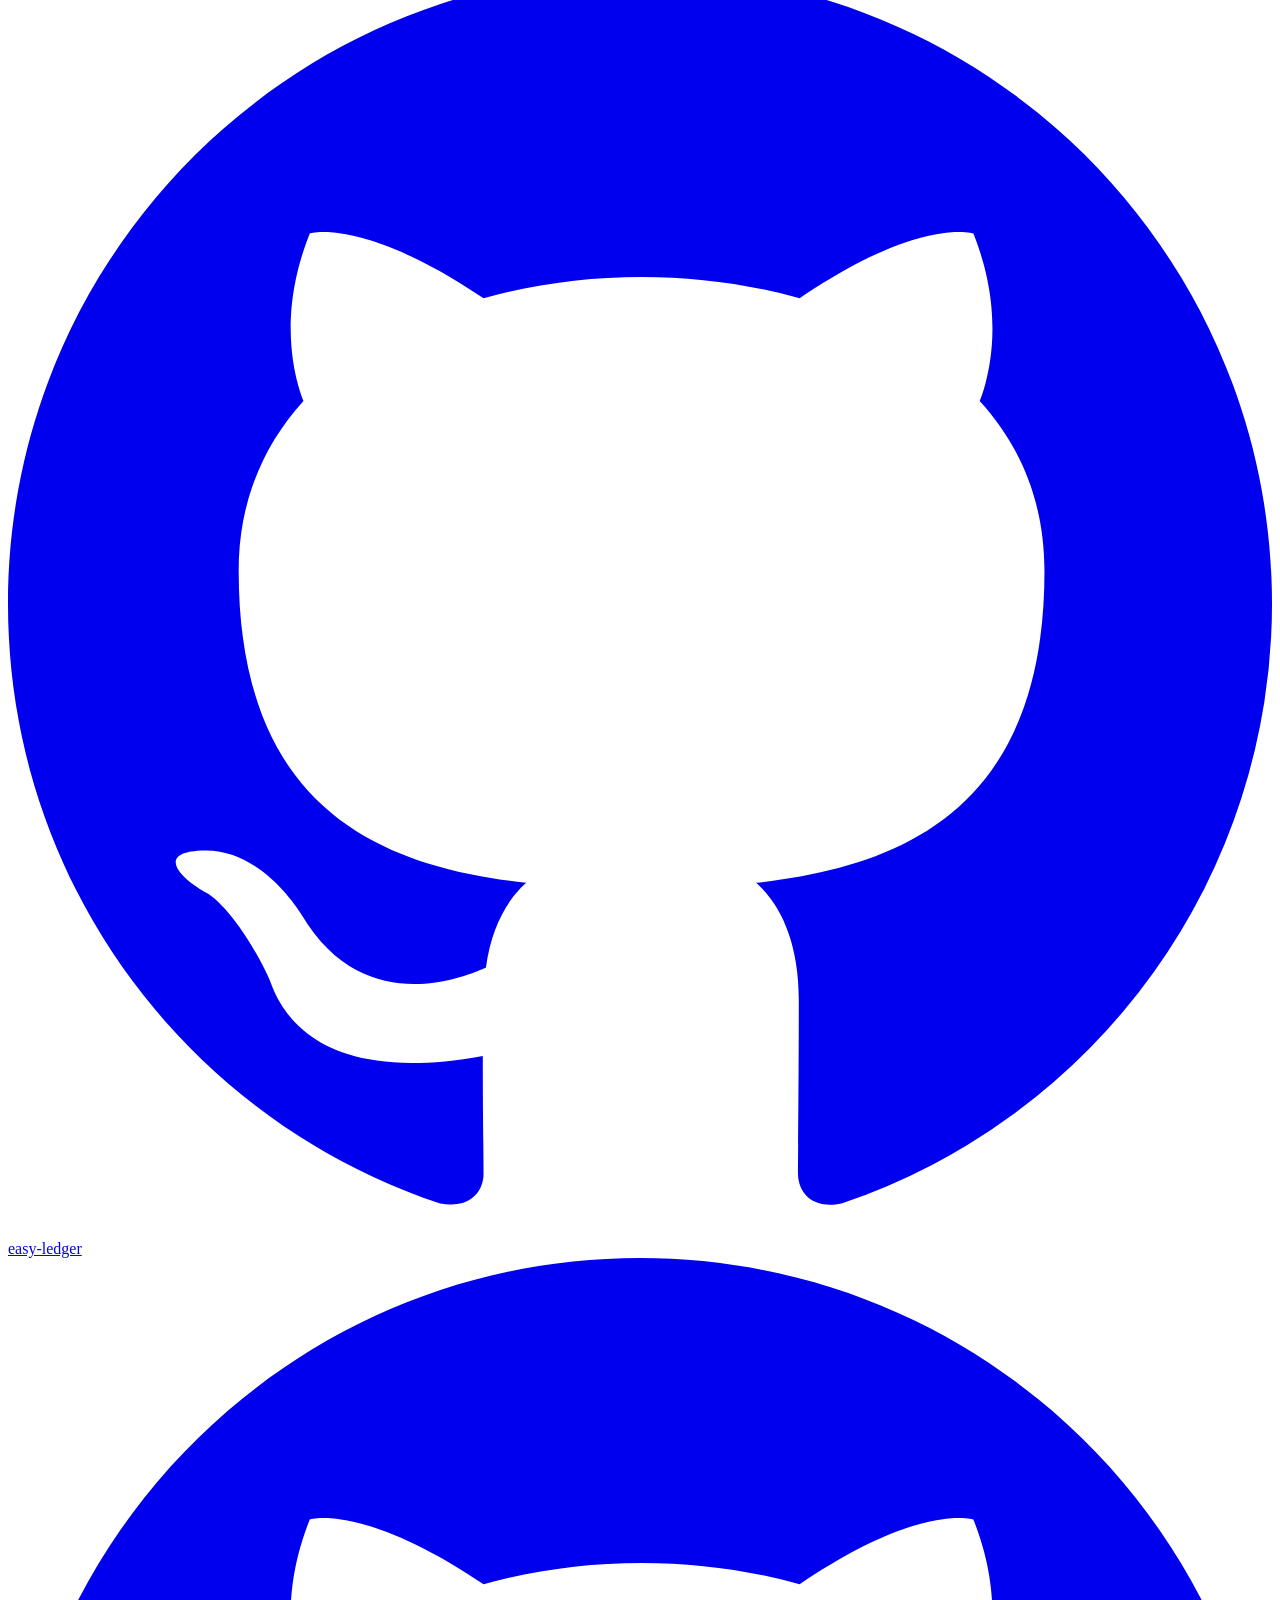
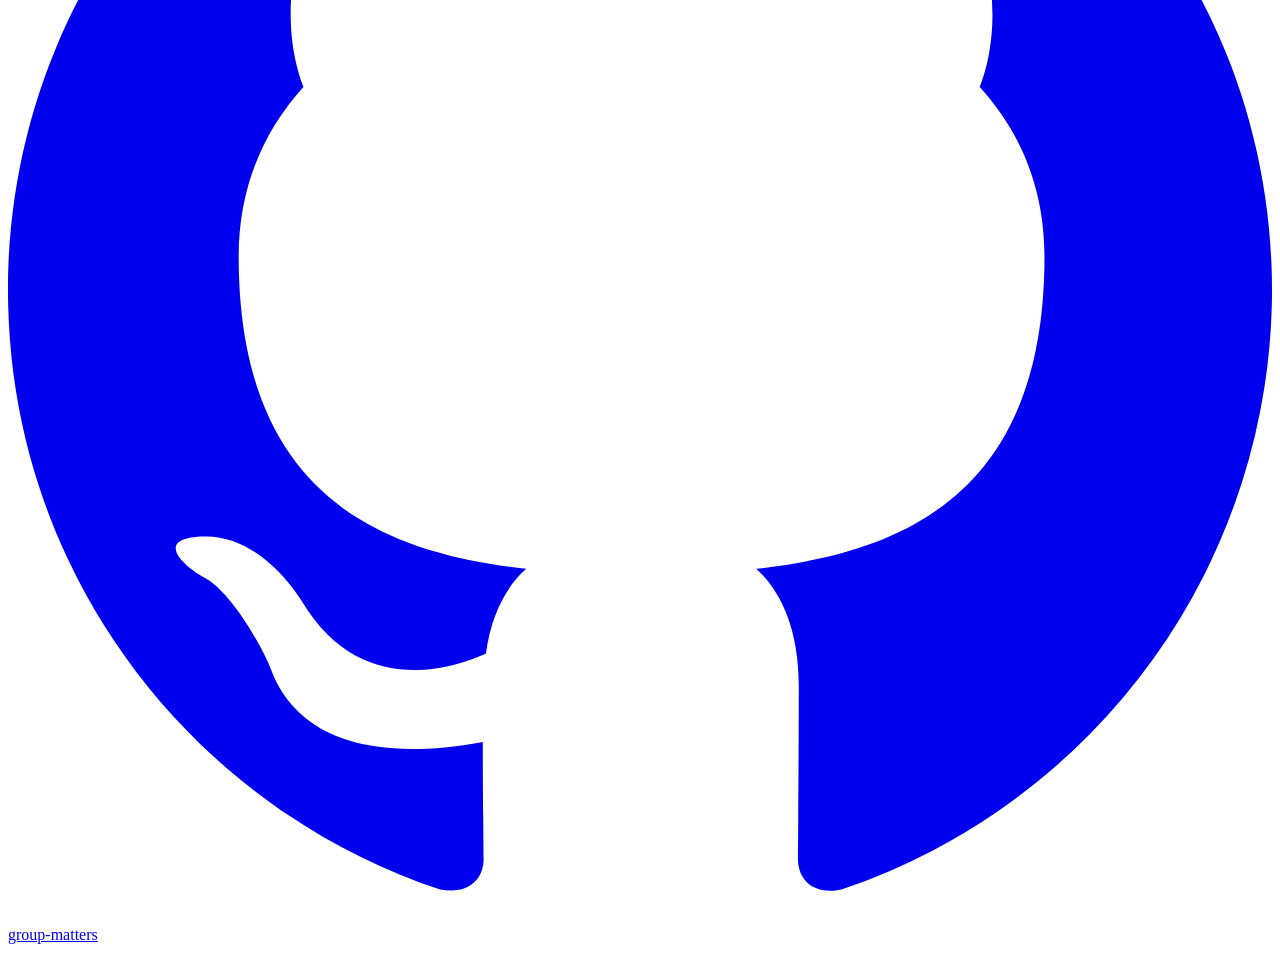
==== commit 938eacaf: "copy: replace Room/SQLite jargon with plain wording" ====
--- a/site/index.html
+++ b/site/index.html
@@ -95,7 +95,7 @@
       "url": "https://etais.dev/#qingjizhang",
       "operatingSystem": "Android 8.0+",
       "applicationCategory": "FinanceApplication",
-      "description": "无需注册的本地记账，数据保存在 Room（SQLite），无账号与云同步。",
+      "description": "无需注册的本地记账，数据只存在你的手机里，不用注册账号，也不上传云端。",
       "downloadUrl": "https://github.com/gnatecheng/easy-ledger/releases/latest",
       "offers": {
         "@type": "Offer",
@@ -175,7 +175,7 @@
             <div>
               <h2 id="qjz-title" class="project-title" data-i18n="qjz.hero.title">轻记账</h2>
               <p class="lead" data-i18n-html="qjz.hero.lead">
-                个人记账 Android 应用。数据保存在手机上的 <strong>SQLite（Room）</strong>里，<strong>无需登录、无需服务器</strong>；没有账号系统，也没有网络同步，备份文件只有你分享或保存时才会离开本机。
+                个人记账 Android 应用。数据<strong>只存在你的手机里</strong>，<strong>无需登录、无需服务器</strong>；没有账号系统，也没有网络同步，备份文件只有你分享或保存时才会离开本机。
               </p>
               <div class="download-panel download-panel--qjz" data-app-meta="qingjizhang">
                 <div class="download-panel__body">
@@ -320,7 +320,7 @@
             <div>
               <h2 id="class-title" class="project-title" data-i18n="class.hero.title">团团记</h2>
               <p class="lead" data-i18n-html="class.hero.lead">
-                面向任意小团体的 Android 事务记录应用：<strong>出勤、缴费、费用分摊、清单</strong>（社团、宿舍、小组等）。数据保存在本机（Room），<strong>无需登录或联网</strong>。
+                面向任意小团体的 Android 事务记录应用：<strong>出勤、缴费、费用分摊、清单</strong>（社团、宿舍、小组等）。数据只存在你的手机里，<strong>无需登录或联网</strong>。
               </p>
               <div class="download-panel download-panel--class" data-app-meta="group-matters">
                 <div class="download-panel__body">
@@ -641,8 +641,8 @@
         </p>
       </div>
     </footer>
-    <script src="/js/translations.js?v=30" defer></script>
-    <script src="/js/site.js?v=9" defer></script>
+    <script src="/js/translations.js?v=35" defer></script>
+    <script src="/js/site.js?v=11" defer></script>
     <script src="/js/screens-lang.js?v=10" defer></script>
     <script src="/js/carousel.js?v=3" defer></script>
     <script src="/js/github-meta.js?v=6" defer></script>
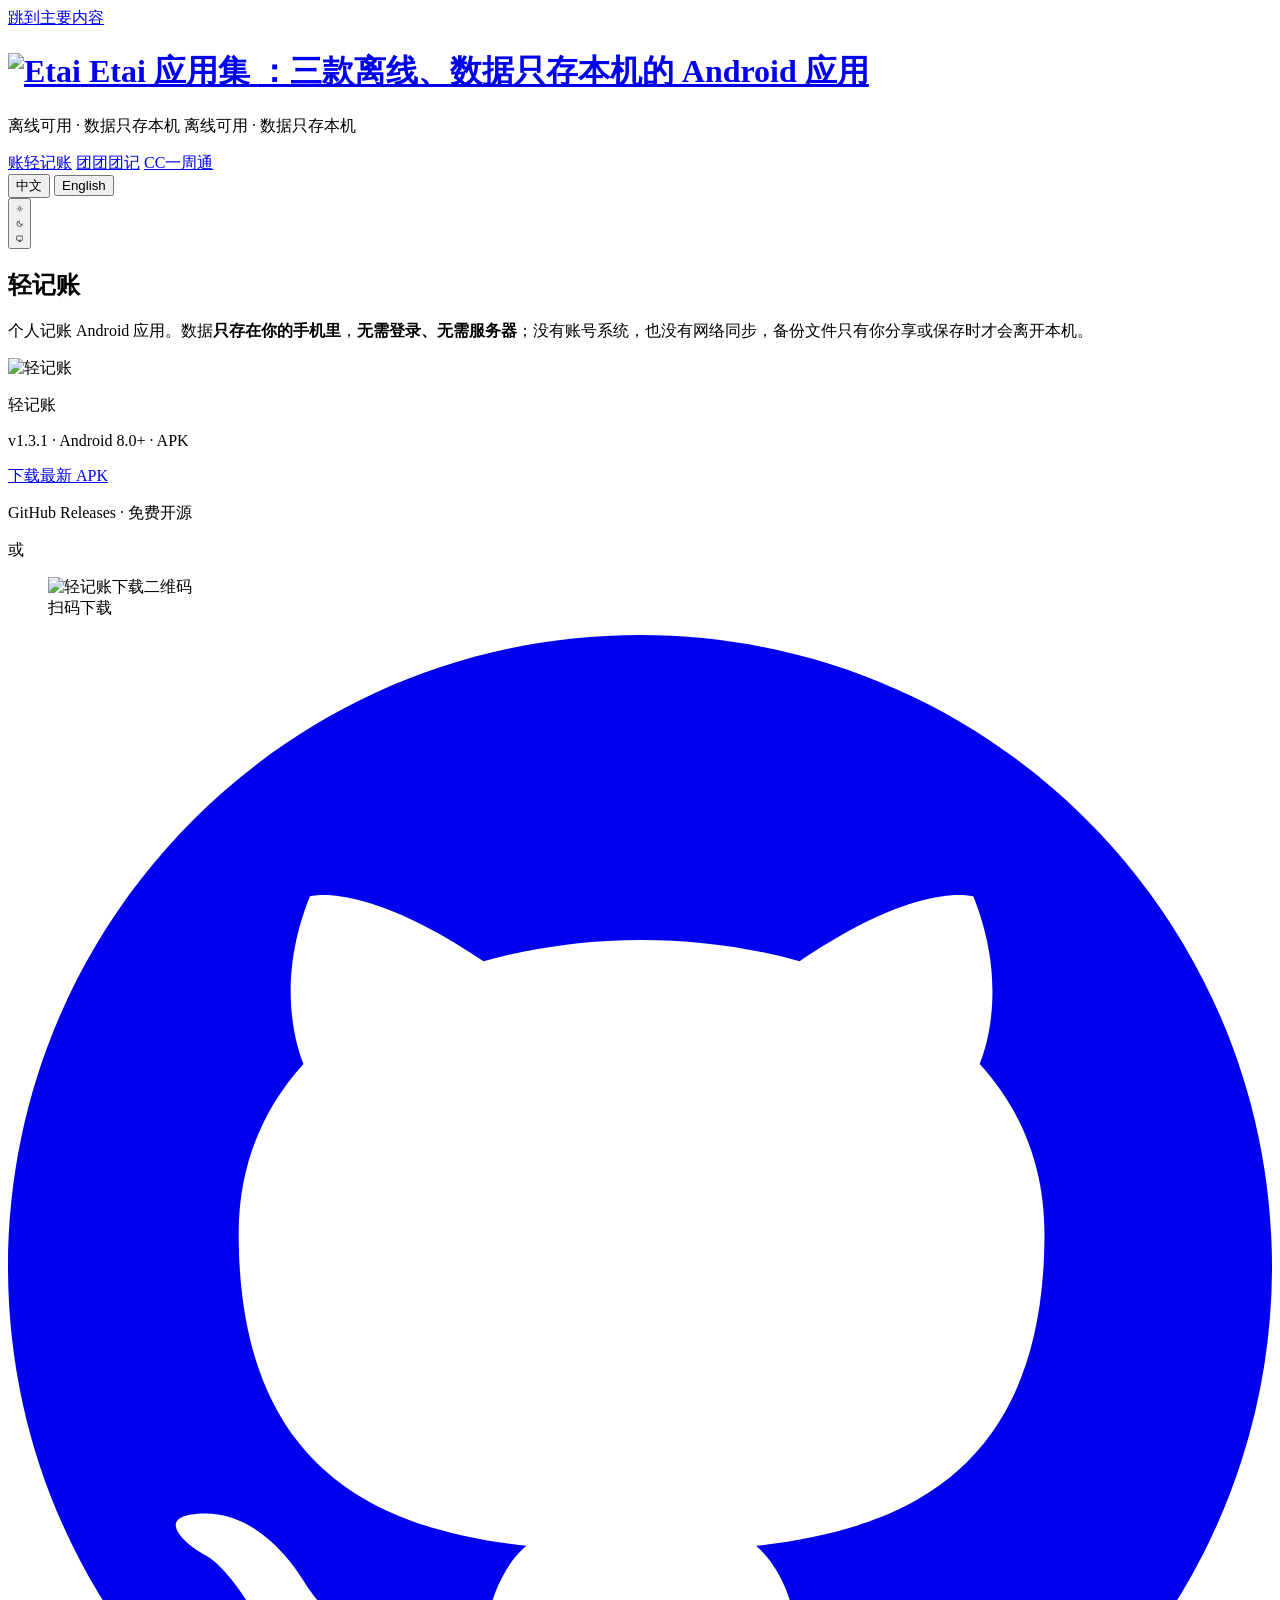
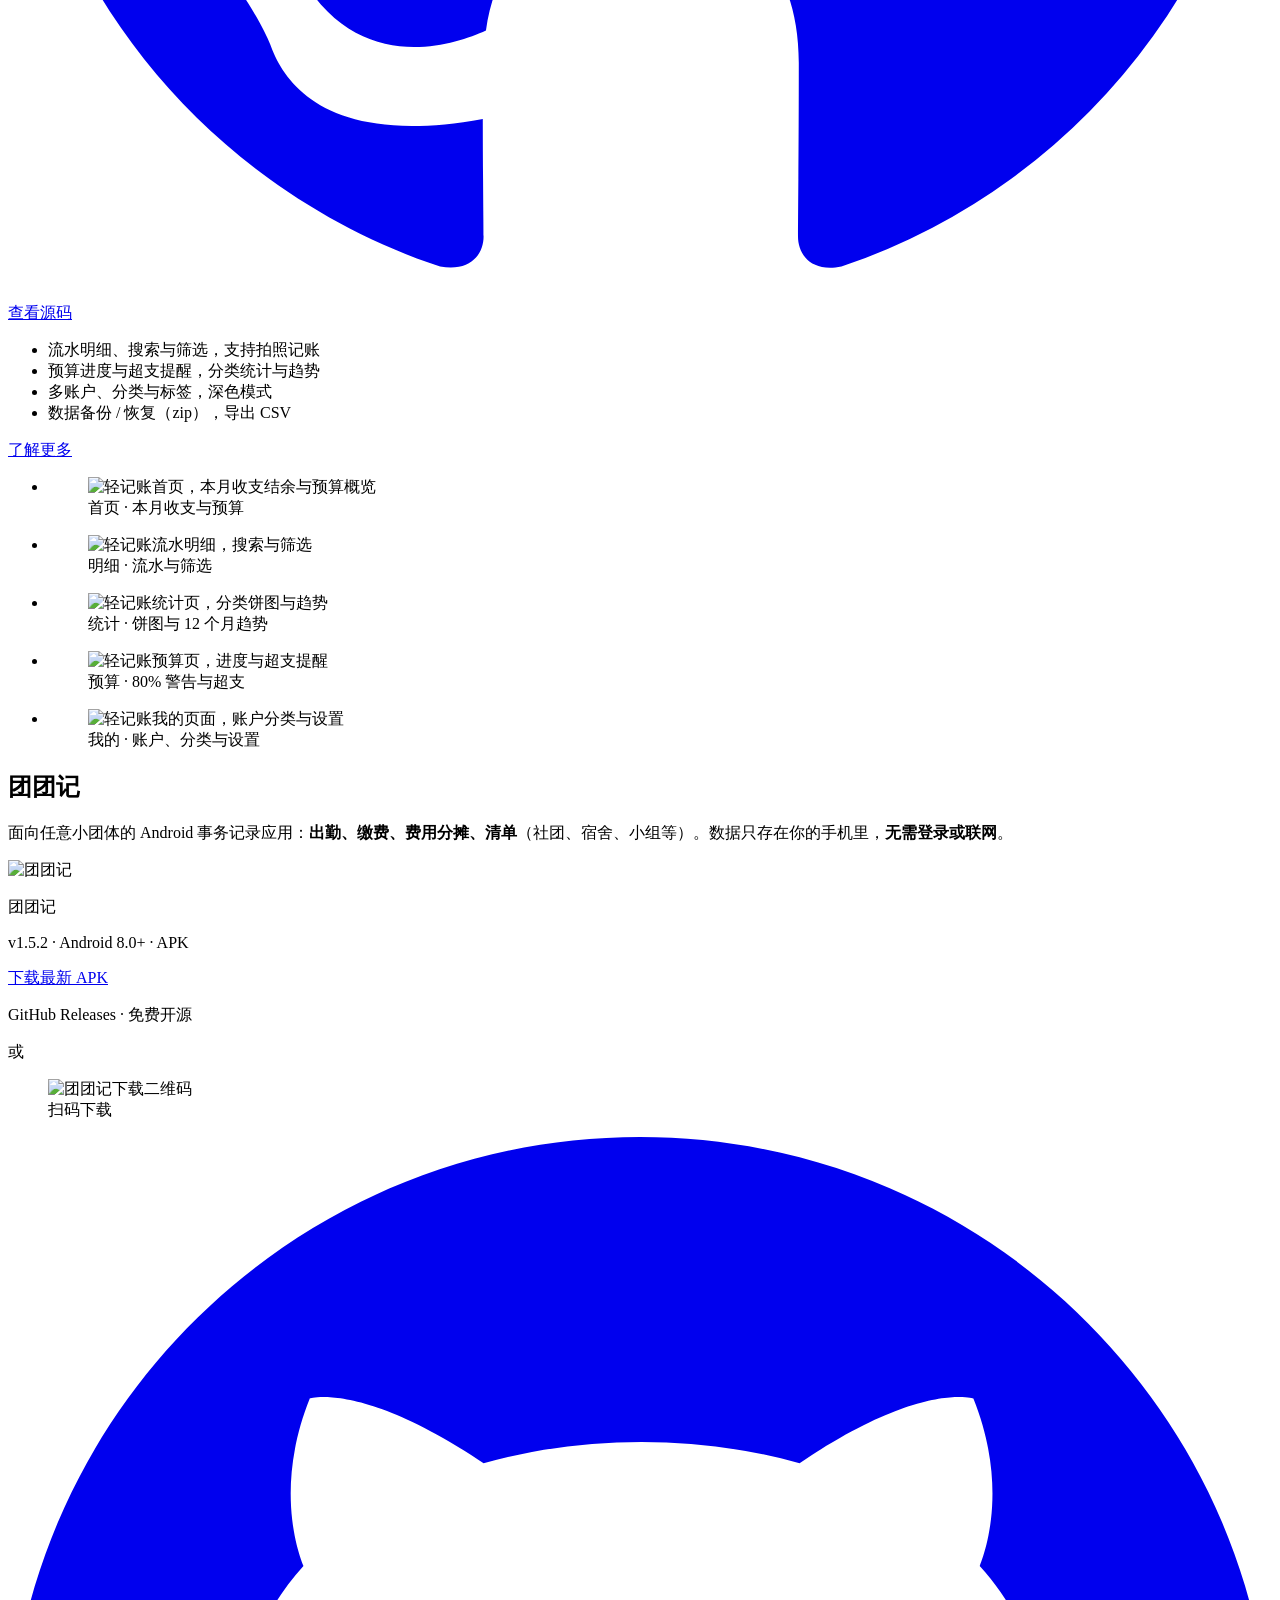
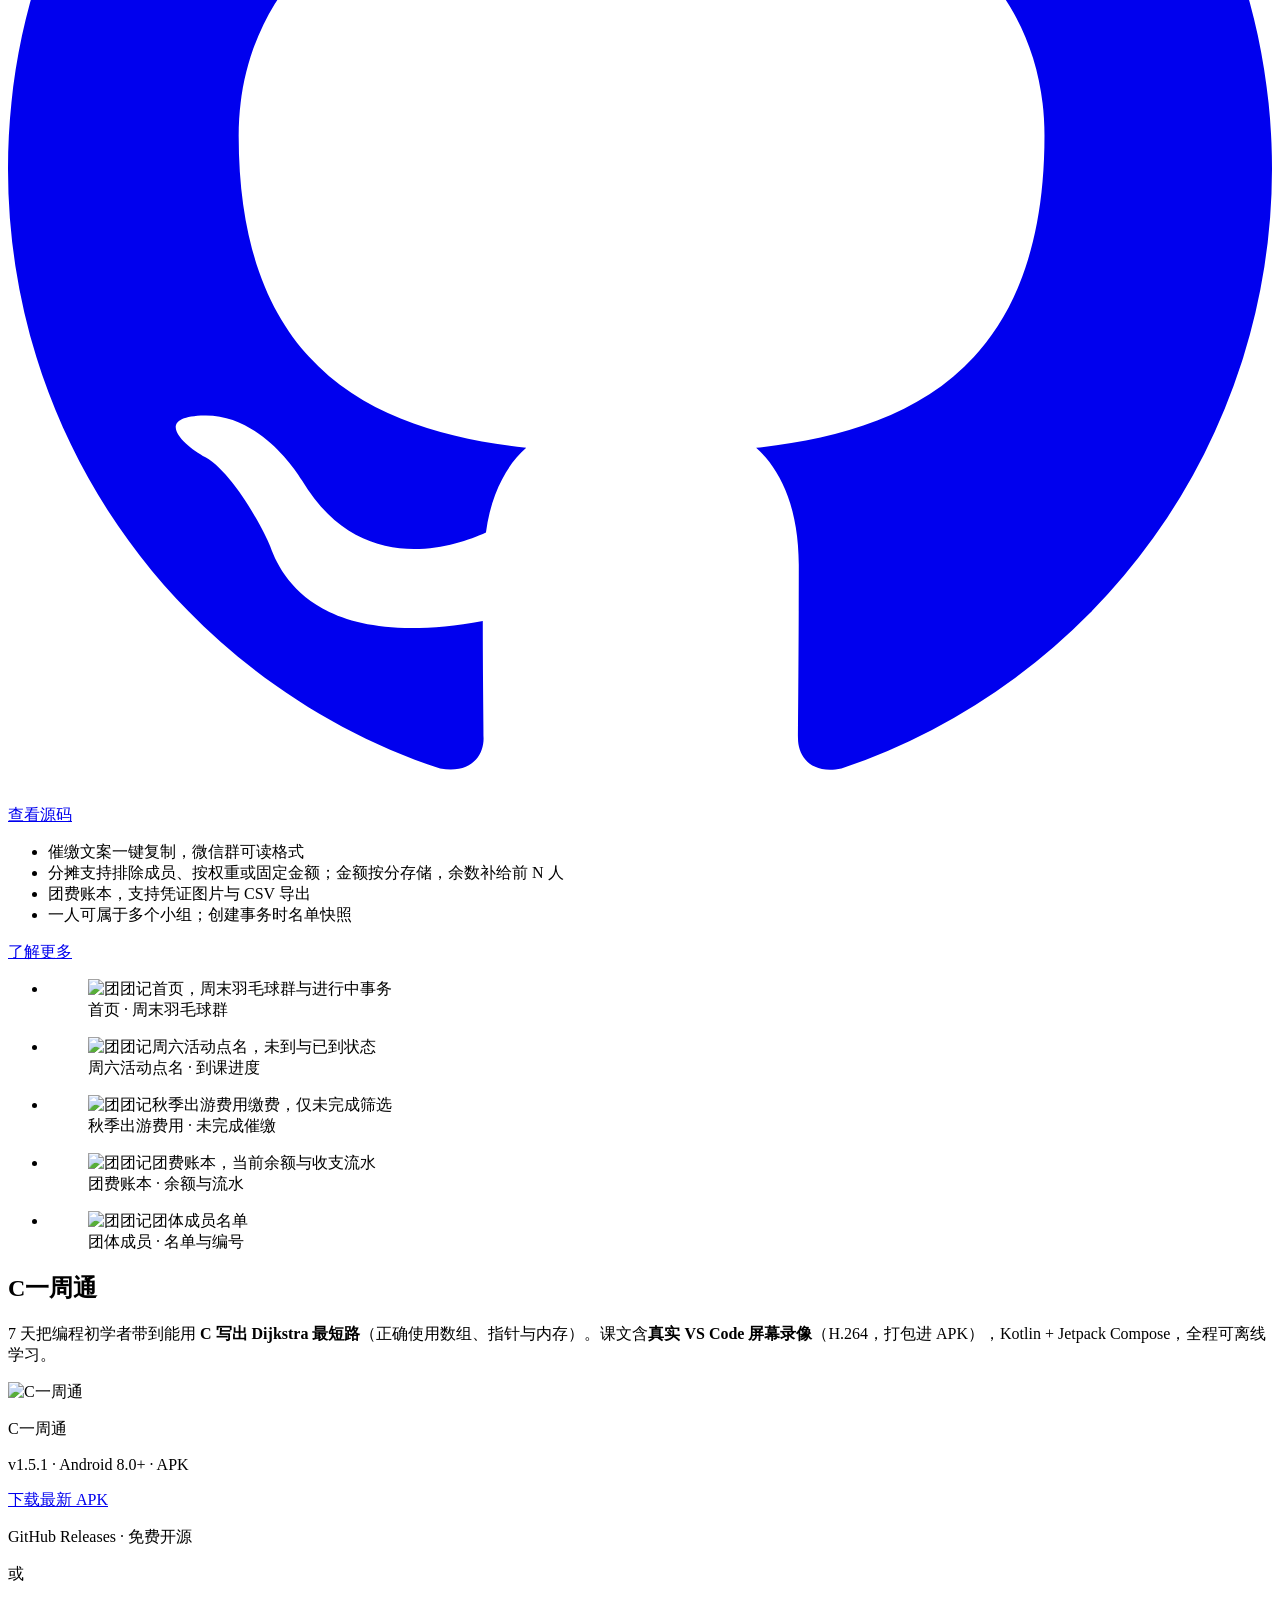
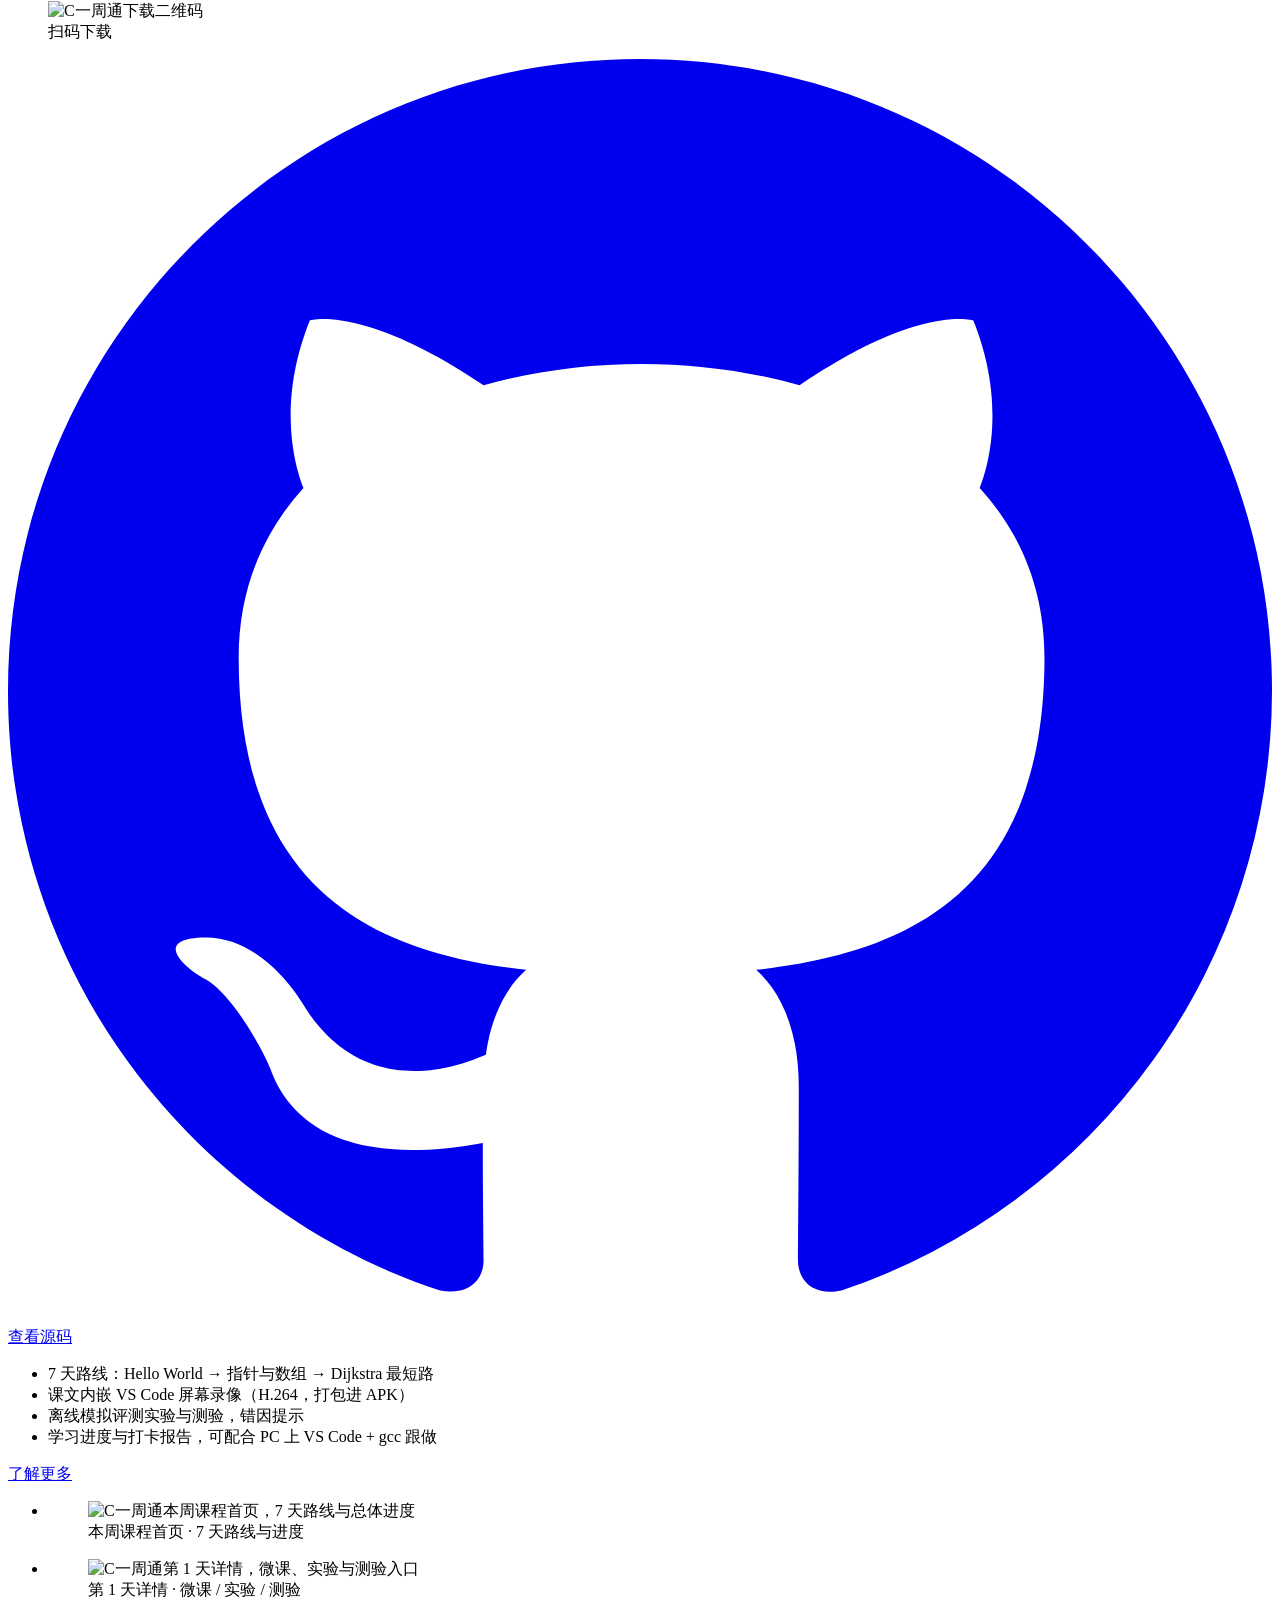
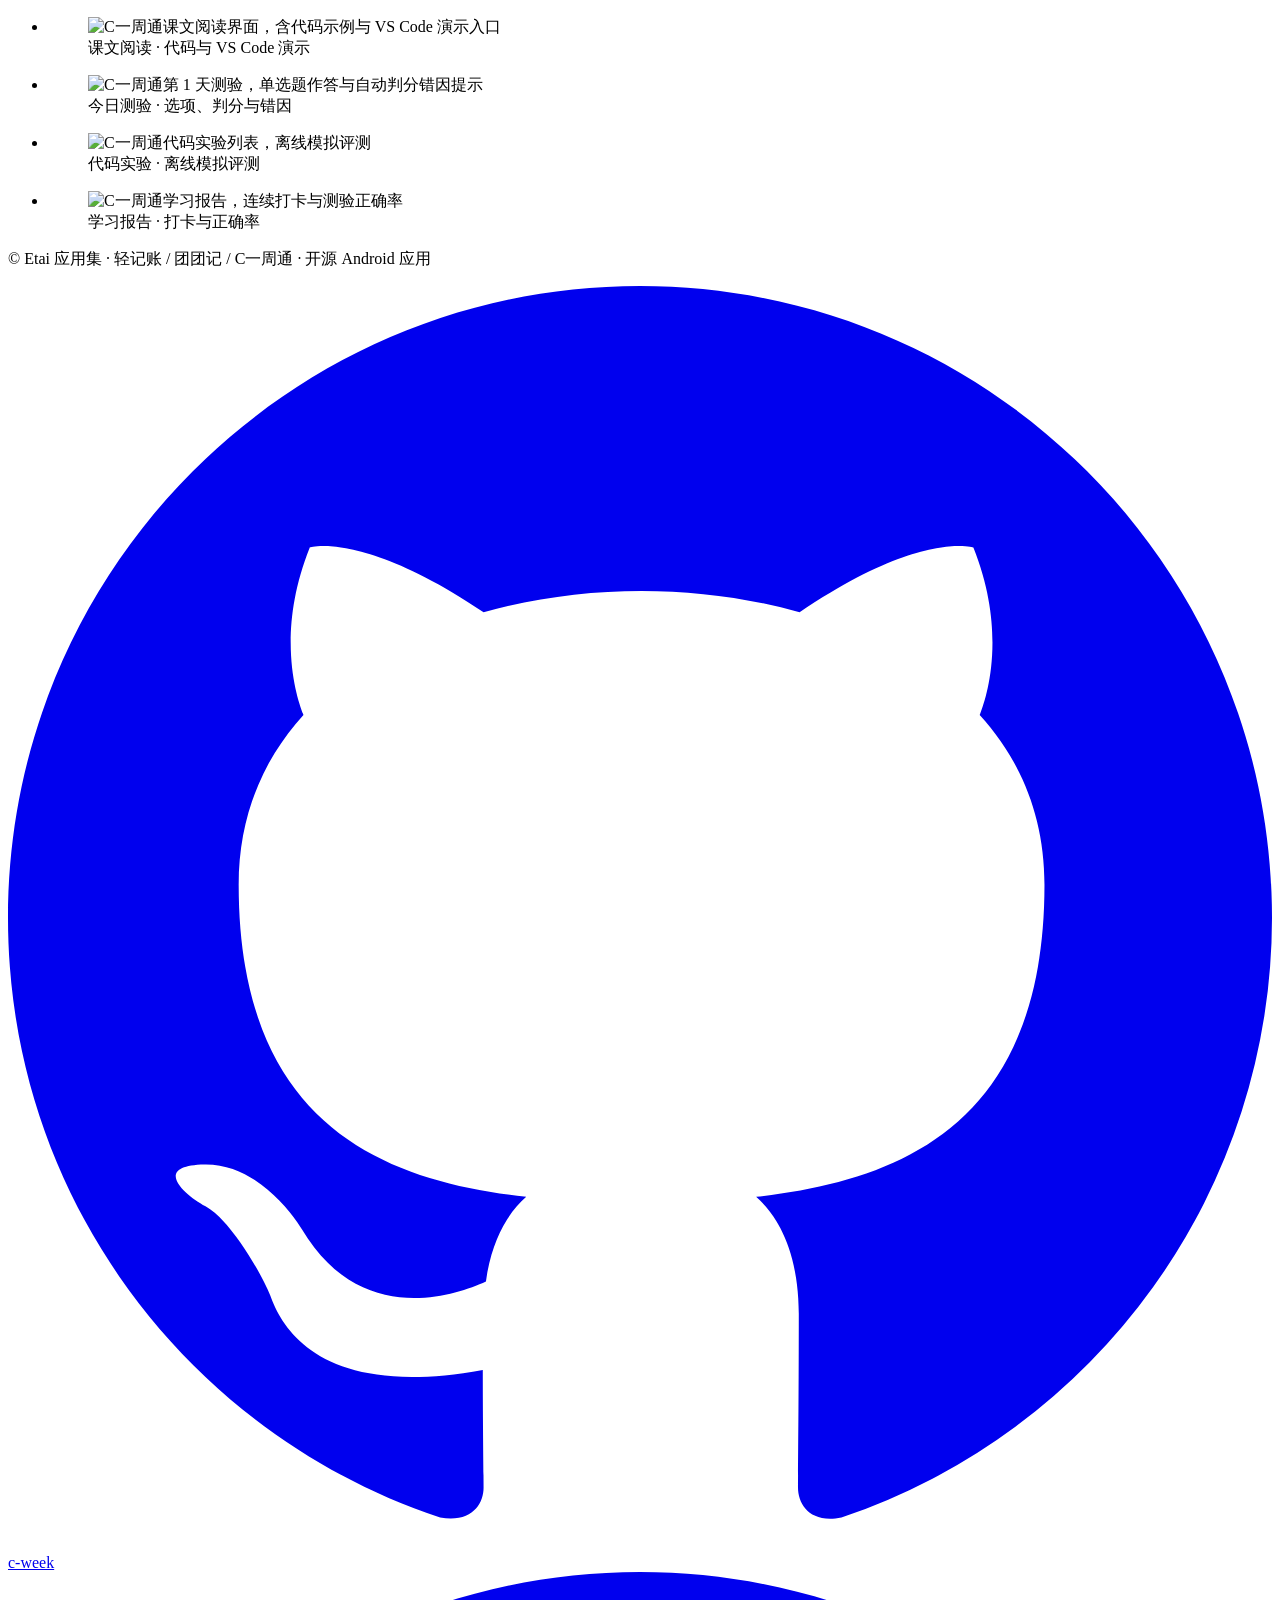
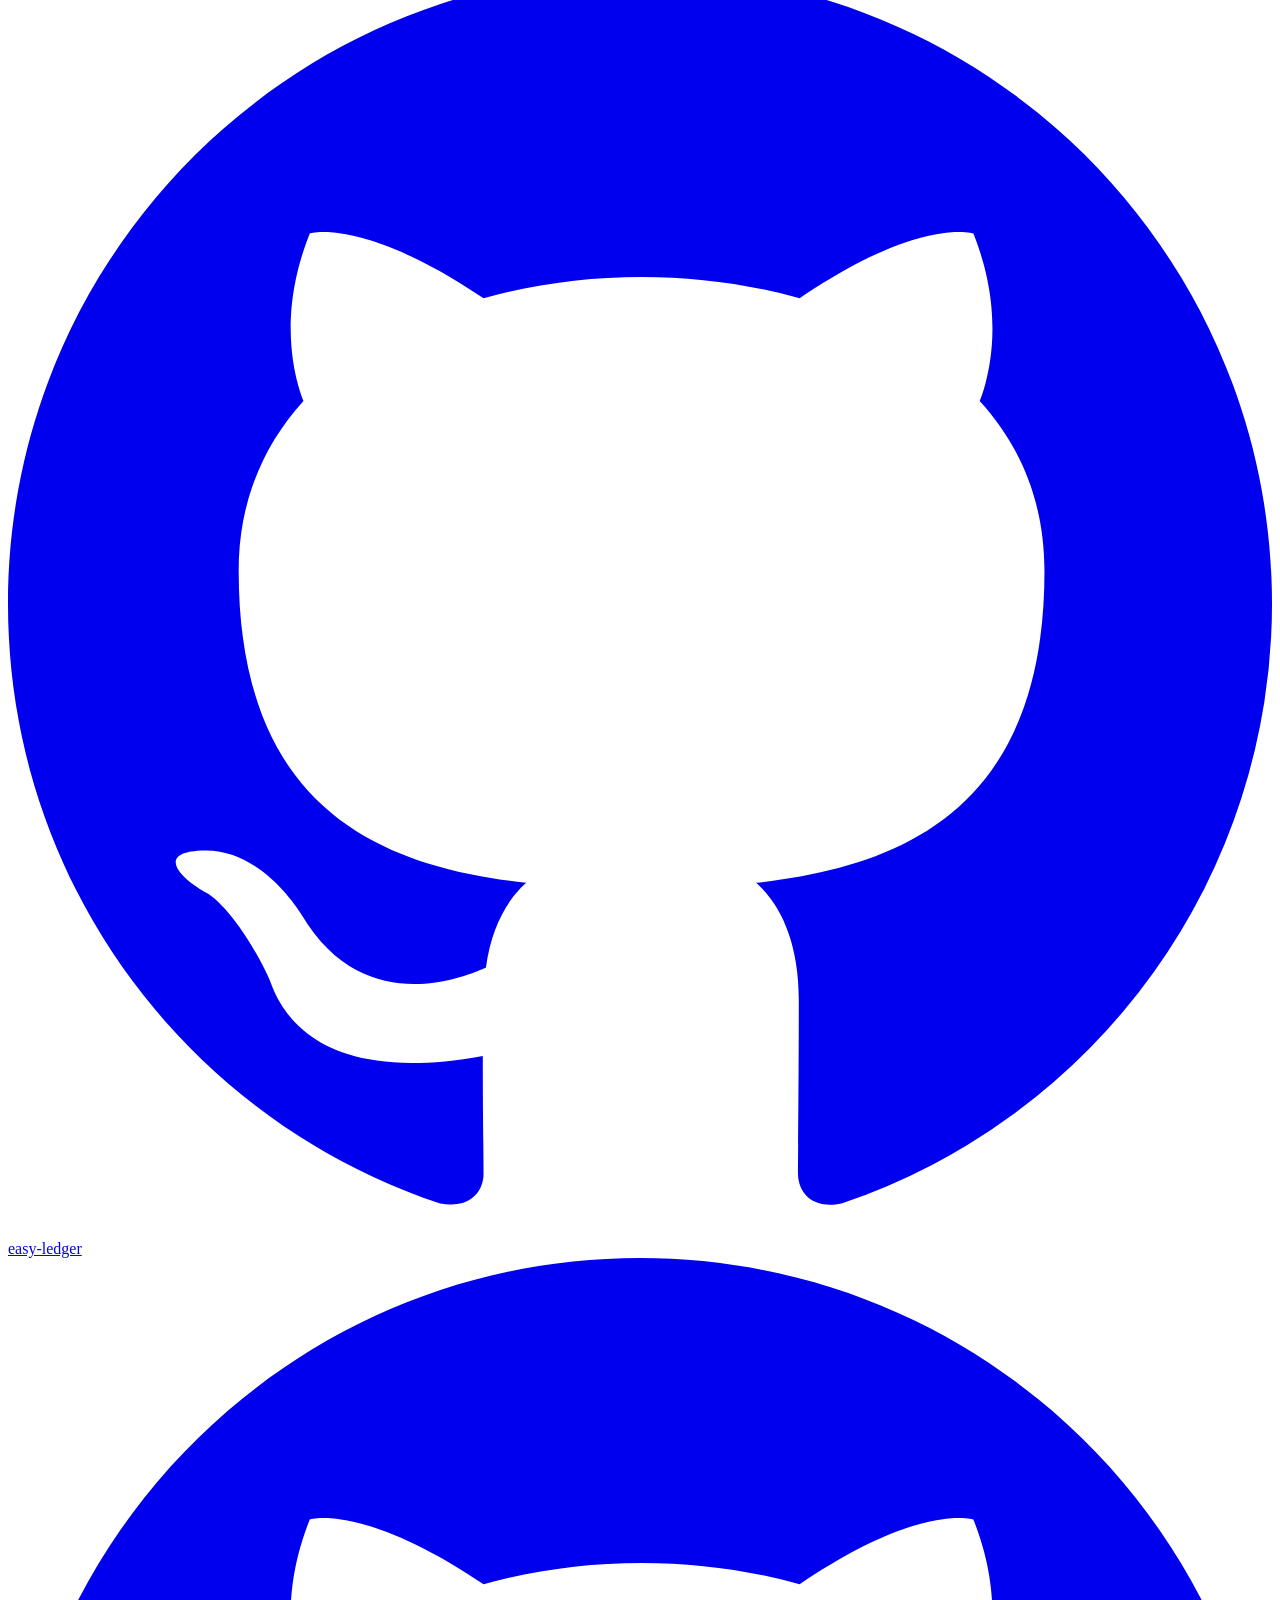
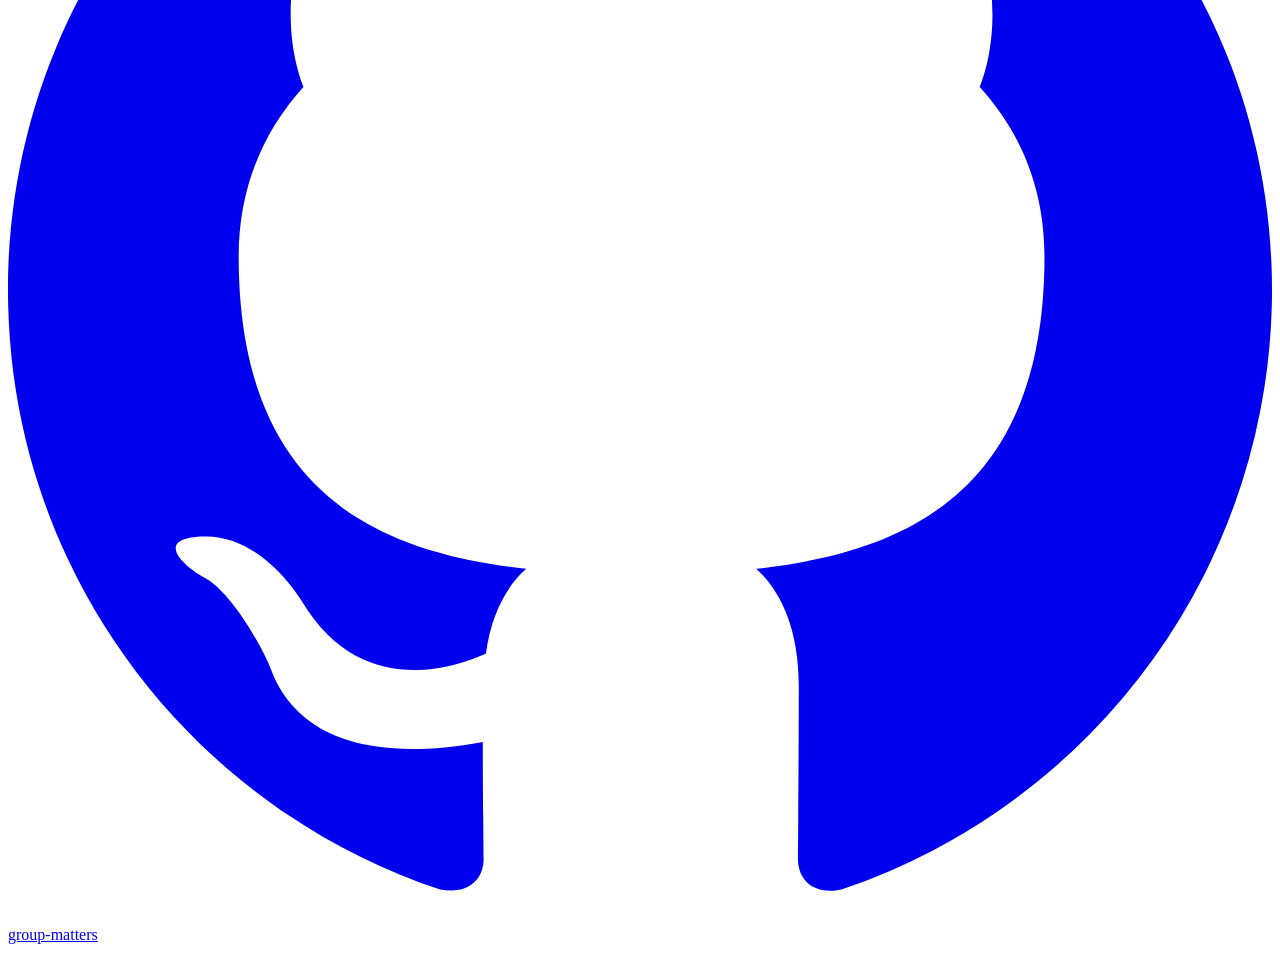
==== commit f48c3bdd: "Site: C Week v1.5.1 release metadata and changelog Bump C Week versionFallback, requirements/FAQ cop" ====
--- a/site/index.html
+++ b/site/index.html
@@ -481,7 +481,7 @@
                 <div>
                   <p class="download-panel__name" data-i18n="cweek.hero.title">C一周通</p>
                   <p class="download-panel__version">
-                    v<span class="app-meta-version">1.5.0</span><span aria-hidden="true"> · </span
+                    v<span class="app-meta-version">1.5.1</span><span aria-hidden="true"> · </span
                     ><span data-i18n="download.androidMin">Android 8.0+</span><span aria-hidden="true"> · </span
                     ><span data-i18n="download.apkLabel">APK</span>
                   </p>
@@ -544,7 +544,7 @@
                     <div class="phone-frame screenshot-phone">
                       <div class="phone-notch"><span></span></div>
                       <div class="phone-screen">
-                        <img src="/assets/screens/cweek/01-home.webp?v=5" width="540" height="1171" loading="lazy" data-i18n-alt="cweek.hero.gallery.s01.alt" alt="C一周通本周课程首页，7 天路线与总体进度" />
+                        <img src="/assets/screens/cweek/01-home.webp?v=8" width="540" height="1171" loading="lazy" data-i18n-alt="cweek.hero.gallery.s01.alt" alt="C一周通本周课程首页，7 天路线与总体进度" />
                       </div>
                     </div>
                     <figcaption class="screenshot-caption" data-i18n="cweek.hero.gallery.s01.caption">本周课程首页 · 7 天路线与进度</figcaption>
@@ -641,7 +641,7 @@
         </p>
       </div>
     </footer>
-    <script src="/js/translations.js?v=35" defer></script>
+    <script src="/js/translations.js?v=36" defer></script>
     <script src="/js/site.js?v=11" defer></script>
     <script src="/js/screens-lang.js?v=10" defer></script>
     <script src="/js/carousel.js?v=3" defer></script>
